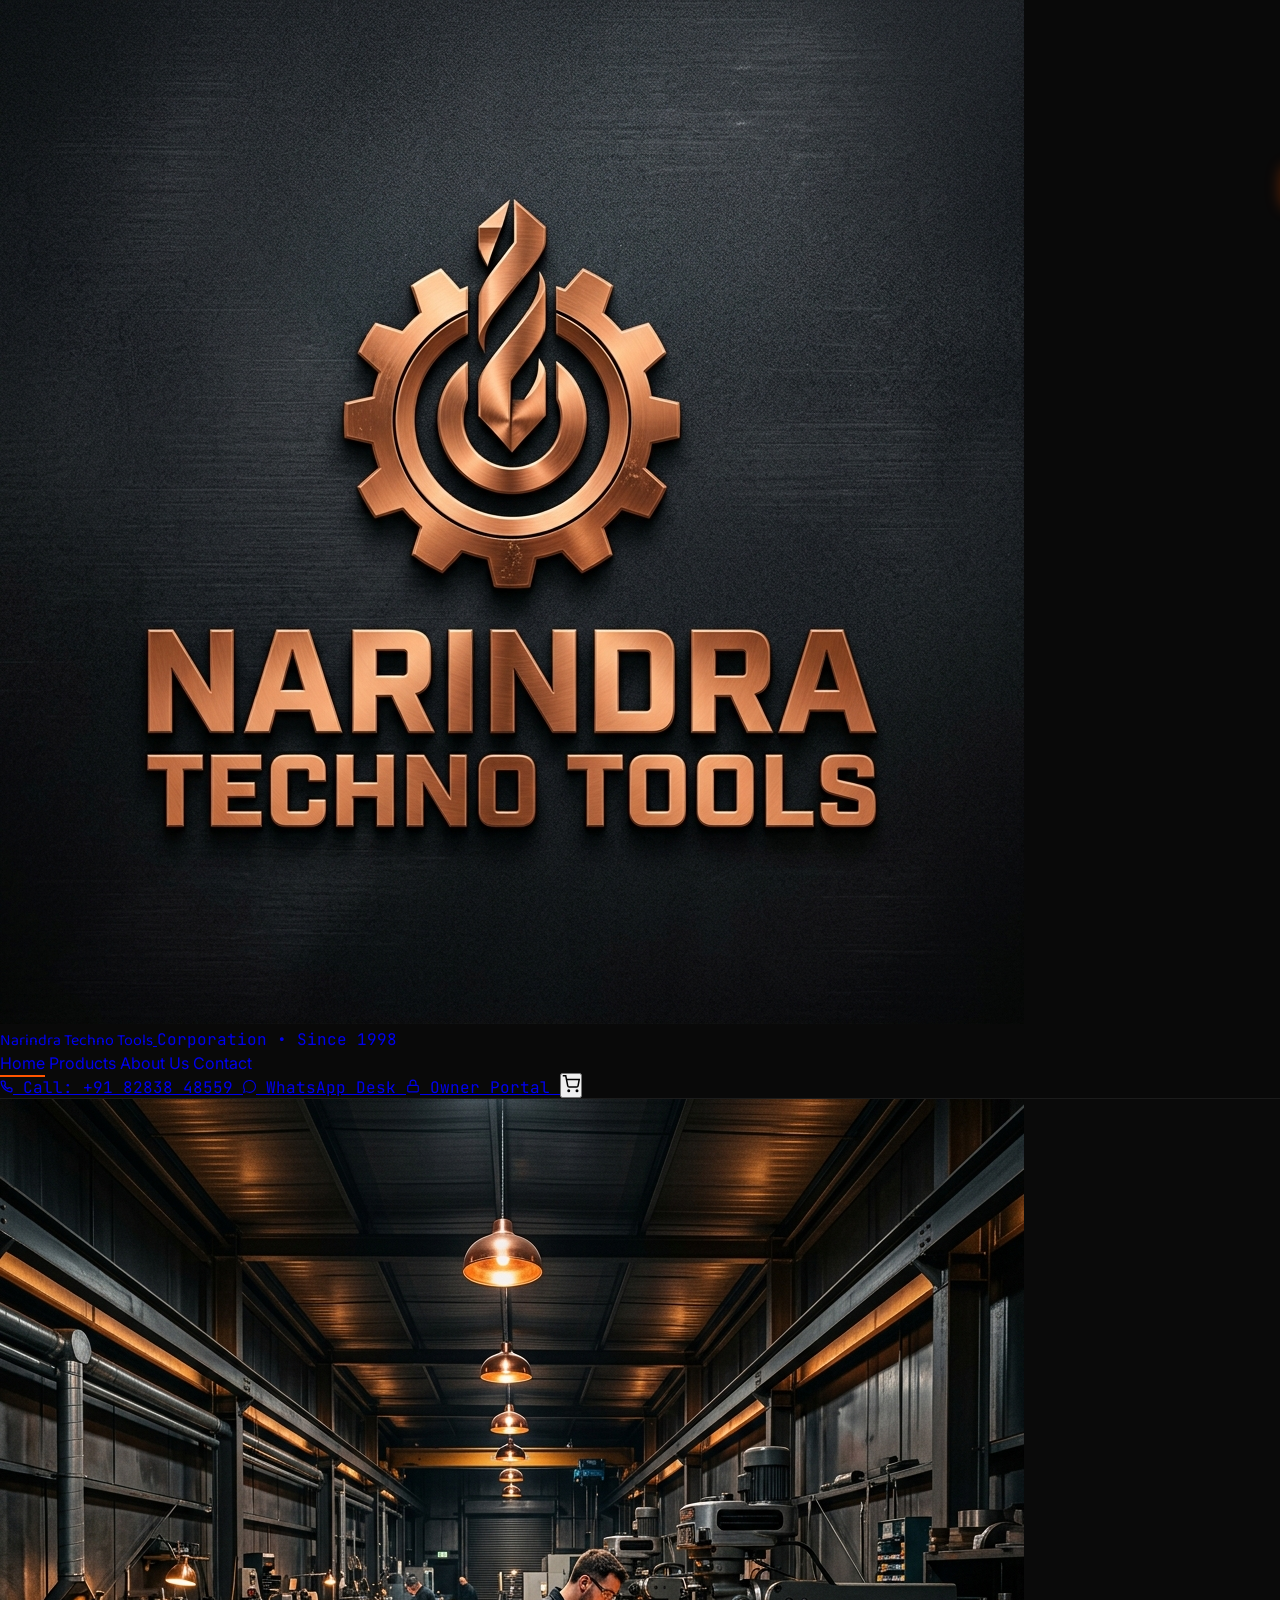
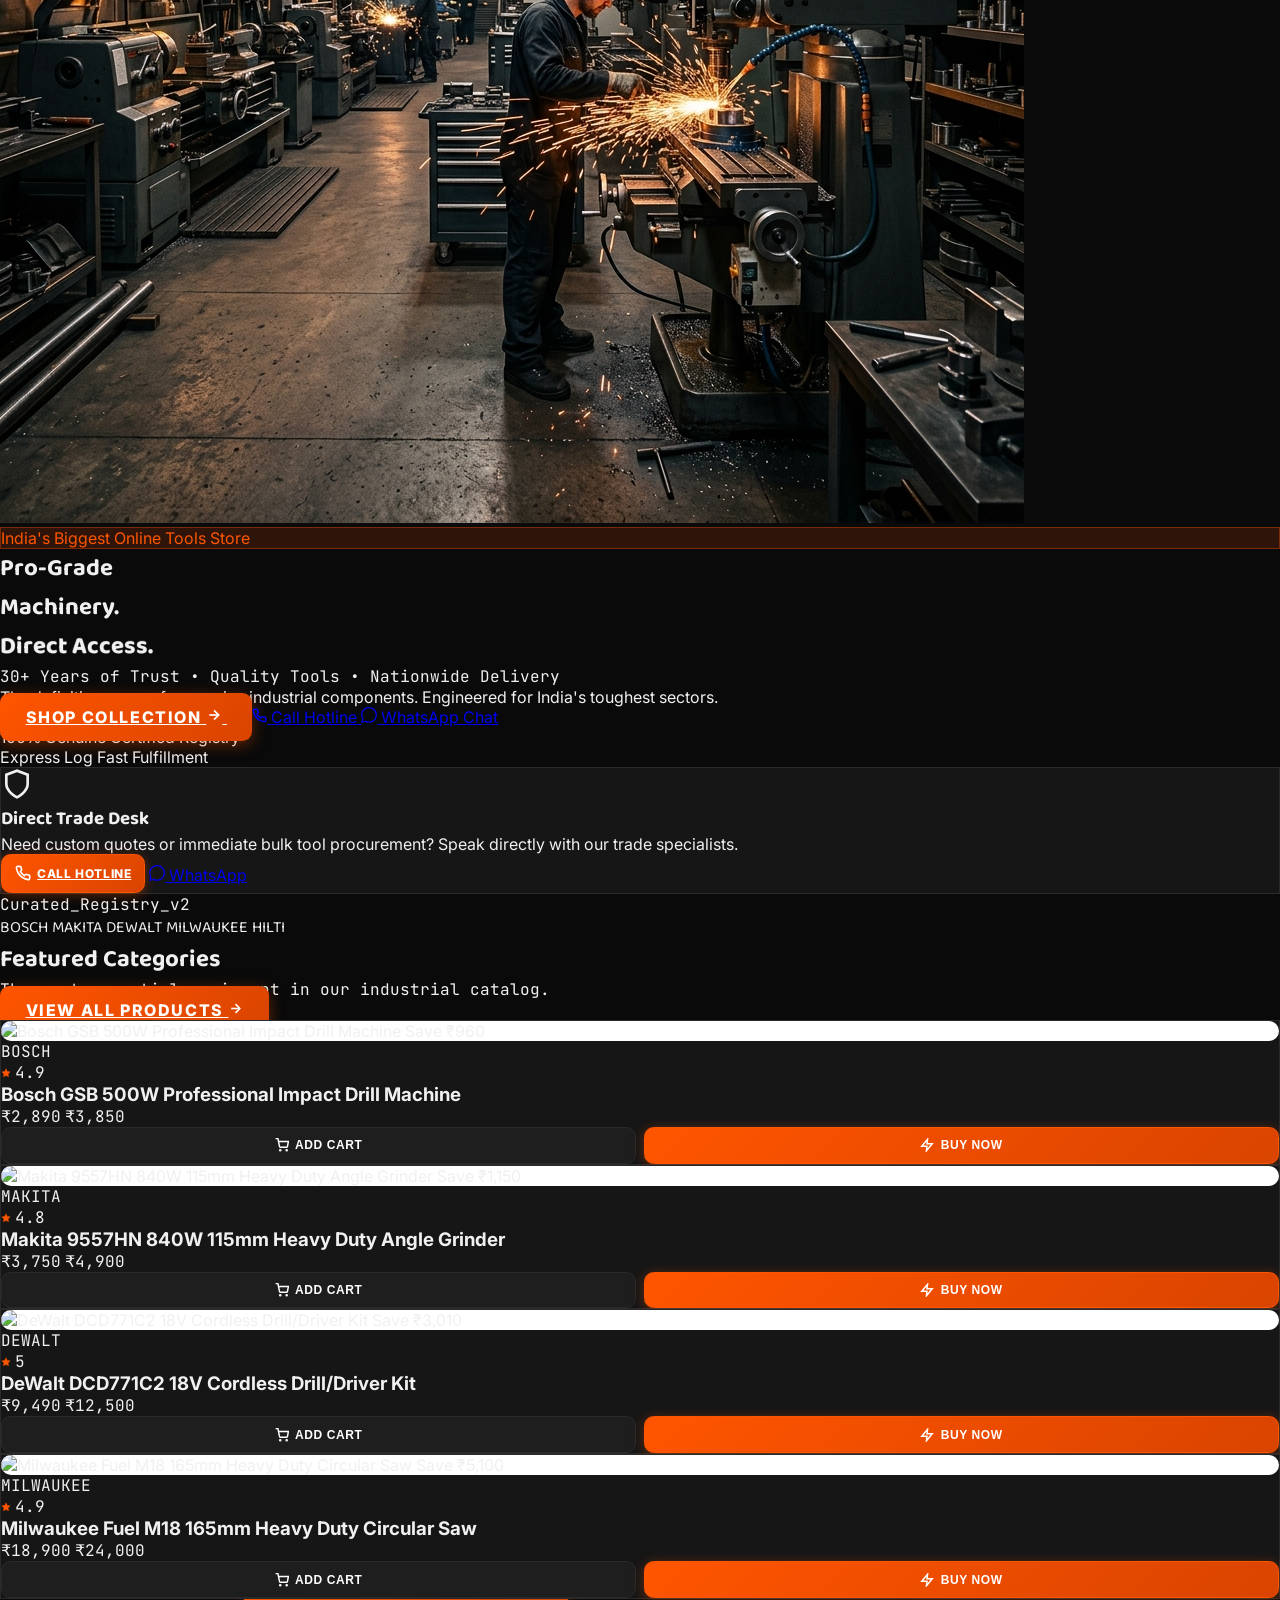
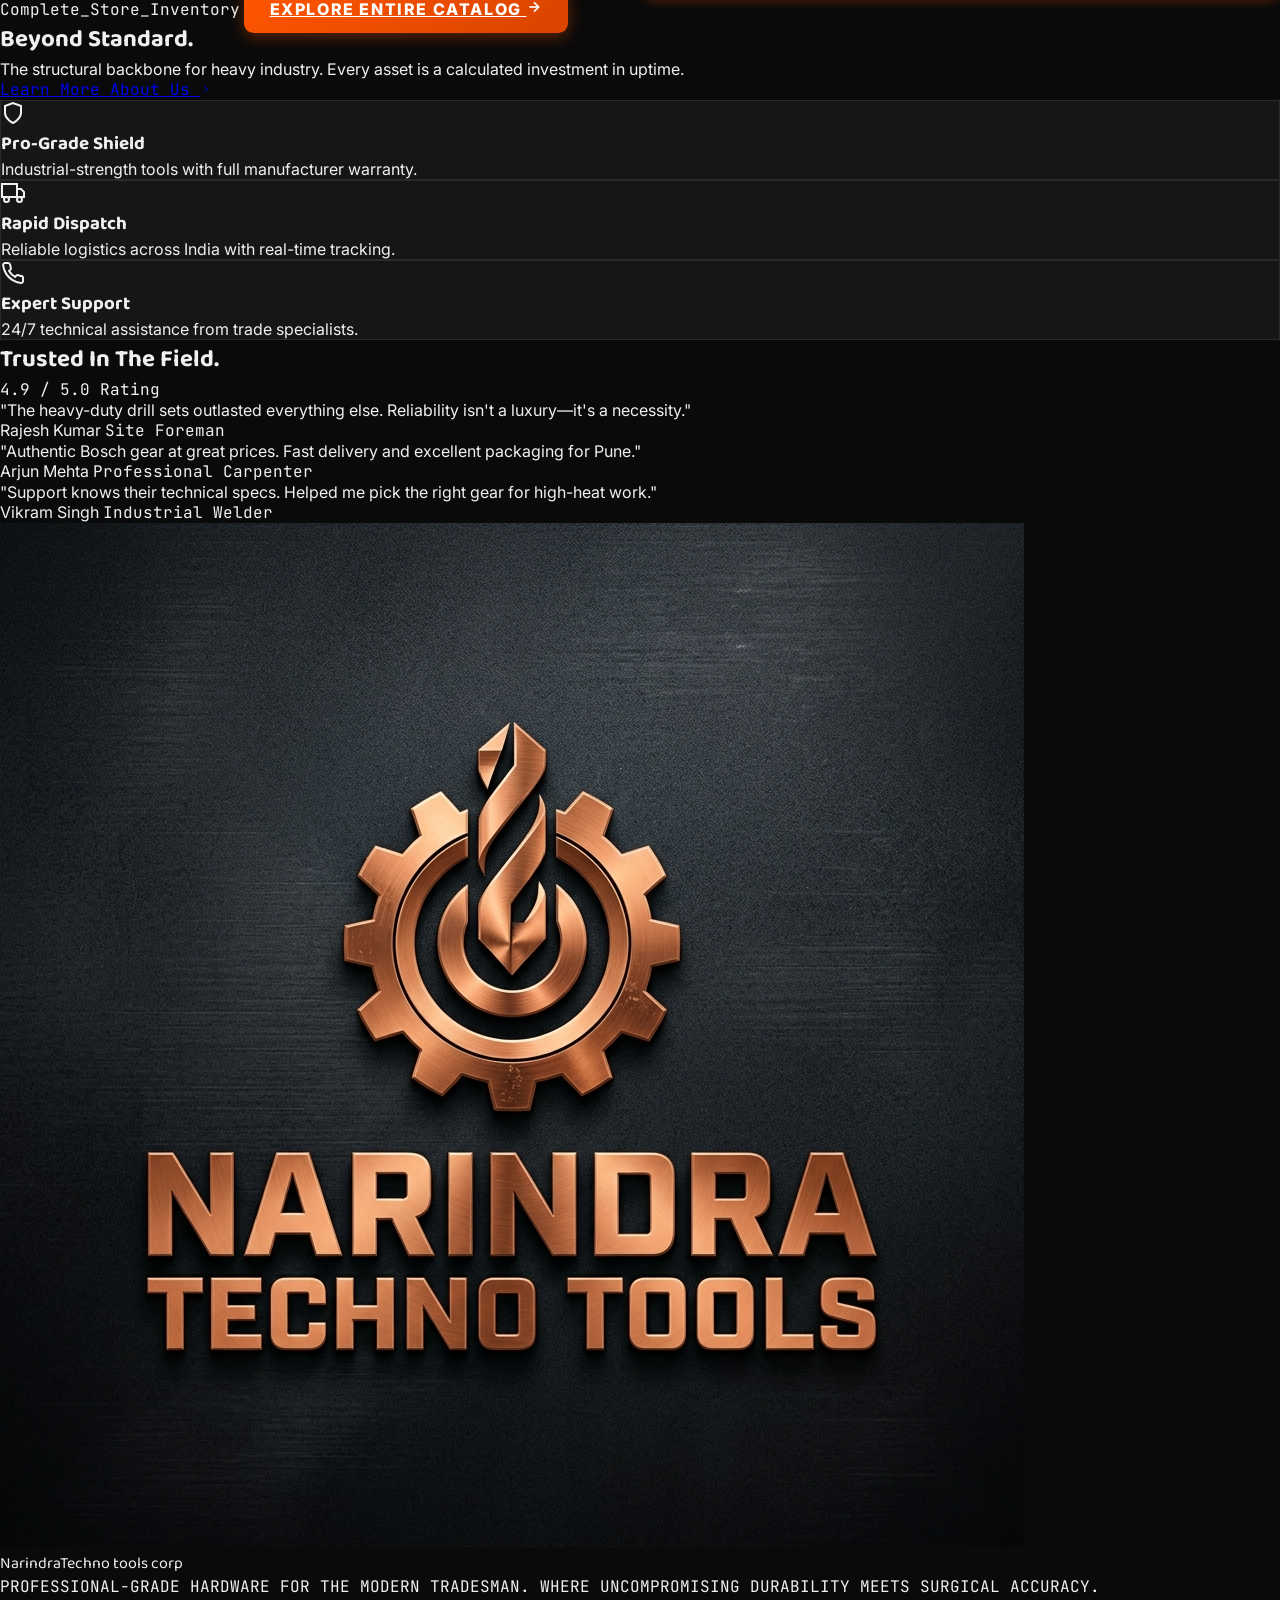
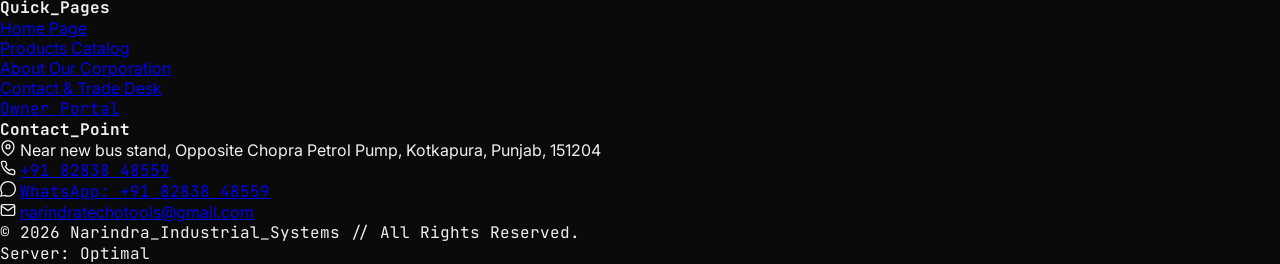
==== index.html @ d0db4de9 "Fix logo/brand text wrapping and cart clearance in navbar (2-line lockup, responsive breakpoints)" ====
<!DOCTYPE html>
<html lang="en" class="h-full antialiased">
<head>
  <meta charset="utf-8" />
  <meta name="viewport" content="width=device-width, initial-scale=1.0" />
  <title>Narindra Techno Tools - Professional Grade Tools & Heavy Machinery</title>
  <meta name="description" content="Narindra Techno Tools offers products designed to meet the needs of professionals and DIY enthusiasts alike. Built to last, providing reliability and performance for all your industrial projects." />
  <meta name="keywords" content="narindra techno tools, industrial tools india, hardware store kotkapura, power tools online, bosch tools india, makita angle grinder, dewalt drill machine, esab welding machine, mitutoyo vernier caliper" />
  <meta name="theme-color" content="#0a0a0a" />

  <!-- Open Graph / Social Tags -->
  <meta property="og:title" content="Narindra Techno Tools Corporation - Since 1998" />
  <meta property="og:description" content="Professional-grade hardware for the modern tradesman. Heavy machinery, power tools, and welding equipment." />
  <meta property="og:type" content="website" />
  <meta property="og:image" content="logo.png" />

  <!-- Google Fonts: Baloo 2 & Inter -->
  <link rel="preconnect" href="https://fonts.googleapis.com">
  <link rel="preconnect" href="https://fonts.gstatic.com" crossorigin>
  <link href="https://fonts.googleapis.com/css2?family=Baloo+2:wght@400;500;600;700;800&family=Inter:wght@300;400;500;600;700;800;900&display=swap" rel="stylesheet">

  <!-- Tailwind CSS CDN & Custom Black-White-Orange Theme Stylesheet -->
  <script src="https://cdn.tailwindcss.com"></script>
  <link rel="stylesheet" href="style.css" />
</head>
<body class="bg-[#0a0a0a] text-zinc-100 flex flex-col min-h-screen font-sans selection:bg-[#ff5500] selection:text-white">

  <!-- ================= OPENING SPLASH LOADING SCREEN ================= -->
  <div id="opening-splash" class="splash-screen">
    <div class="splash-logo-container">
      <div class="splash-pulse-ring"></div>
      <img src="logo.png" alt="Narindra Logo" class="w-12 h-12 object-contain" />
    </div>
    <h2 class="splash-title">Narindra</h2>
    <span class="splash-subtitle">Techno Tools Corp</span>
    <div class="splash-loader-bar">
      <div class="splash-loader-progress"></div>
    </div>
  </div>

  <!-- ================= HEADER NAVBAR ================= -->
  <header class="fixed top-0 w-full z-50 glass-header py-4 animate-slide-down">
    <div class="max-w-7xl mx-auto px-4 sm:px-6 lg:px-4 xl:px-8">
      <div class="flex items-center justify-between h-14">
        
        <!-- Logo Lockup -->
        <a href="/" class="flex items-center gap-2 sm:gap-2.5 xl:gap-3 group select-none flex-shrink-0">
          <div class="logo-box relative h-9 w-9 sm:h-10 sm:w-10 xl:h-11 xl:w-11 flex-shrink-0 bg-white/5 rounded-xl p-1 border border-white/10 group-hover:border-[#ff5500] transition-colors">
            <img src="logo.png" alt="Narindra Techno Tools Logo" class="w-full h-full object-contain" />
          </div>
          <div class="flex flex-col flex-shrink-0">
            <span class="logo-text-full text-xs sm:text-sm 2xl:text-base font-black tracking-tight text-white uppercase leading-tight font-display whitespace-nowrap">Narindra Techno Tools</span>
            <span class="logo-text-compact font-black tracking-tight text-white uppercase font-display whitespace-nowrap">Narindra Techno</span>
            <span class="logo-text-full text-[9px] font-mono-custom text-[#ff5500] uppercase tracking-[0.2em] font-bold mt-0.5 whitespace-nowrap">Corporation • Since 1998</span>
            <span class="logo-sub-compact font-mono-custom text-[#ff5500] uppercase font-bold mt-0.5 whitespace-nowrap">Tools Corp • 1998</span>
          </div>
        </a>

        <!-- Desktop Navigation Links (Real Routes) -->
        <nav class="hidden md:flex items-center gap-x-5 xl:gap-x-8">
          <a href="/" class="nav-link active text-xs font-black uppercase tracking-widest text-[#ff5500] hover:text-white transition-colors whitespace-nowrap">Home</a>
          <a href="/products" class="nav-link text-xs font-black uppercase tracking-widest text-zinc-400 hover:text-white transition-colors whitespace-nowrap">Products</a>
          <a href="/about" class="nav-link text-xs font-black uppercase tracking-widest text-zinc-400 hover:text-white transition-colors whitespace-nowrap">About Us</a>
          <a href="/contact" class="nav-link text-xs font-black uppercase tracking-widest text-zinc-400 hover:text-white transition-colors whitespace-nowrap">Contact</a>
        </nav>

        <!-- Right Utilities & Call Hotline -->
        <div class="flex items-center gap-2 sm:gap-2.5">
          
          <!-- Direct Sales Phone Desk -->
          <a href="tel:+918283848559" title="Call Sales Desk" class="hidden lg:flex items-center gap-1.5 bg-[#ff5500]/10 border border-[#ff5500]/30 text-[#ff5500] px-2.5 py-1 rounded-full text-[11px] font-bold font-mono-custom hover:bg-[#ff5500]/20 transition-colors shadow-sm animate-wiggle opacity-80 hover:opacity-100 whitespace-nowrap h-8">
            <svg width="13" height="13" viewBox="0 0 24 24" fill="none" stroke="currentColor" stroke-width="2.5"><path d="M22 16.92v3a2 2 0 0 1-2.18 2 19.79 19.79 0 0 1-8.63-3.07 19.5 19.5 0 0 1-6-6 19.79 19.79 0 0 1-3.07-8.67A2 2 0 0 1 4.11 2h3a2 2 0 0 1 2 1.72 12.84 12.84 0 0 0 .7 2.81 2 2 0 0 1-.45 2.11L8.09 9.91a16 16 0 0 0 6 6l1.27-1.27a2 2 0 0 1 2.11-.45 12.84 12.84 0 0 0 2.81.7A2 2 0 0 1 22 16.92z"/></svg>
            <span class="whitespace-nowrap">Call: +91 82838 48559</span>
          </a>

          <!-- WhatsApp Quick Desk -->
          <a href="https://wa.me/918283848559?text=Hi%20Narindra%20Techno%20Tools%2C%20I%20have%20an%20inquiry%20regarding%20industrial%20products." target="_blank" title="Chat on WhatsApp" class="hidden lg:flex items-center gap-1.5 bg-emerald-950/70 border border-emerald-500/40 text-emerald-400 px-2.5 py-1 rounded-full text-[11px] font-bold font-mono-custom hover:bg-emerald-900/80 transition-colors shadow-sm opacity-80 hover:opacity-100 whitespace-nowrap h-8">
            <svg width="13" height="13" viewBox="0 0 24 24" fill="currentColor"><path d="M.057 24l1.687-6.163c-1.041-1.804-1.588-3.849-1.587-5.946.003-6.556 5.338-11.891 11.893-11.891 3.181.001 6.167 1.24 8.413 3.488 2.245 2.248 3.481 5.236 3.48 8.414-.003 6.557-5.338 11.892-11.893 11.892-1.99-.001-3.951-.5-5.688-1.448l-6.305 1.654zm6.597-3.807c1.676.995 3.276 1.591 5.392 1.592 5.448 0 9.886-4.434 9.889-9.885.002-5.462-4.415-9.89-9.881-9.892-5.452 0-9.887 4.434-9.889 9.884-.001 2.225.651 3.891 1.746 5.634l-1.162 4.24 4.316-1.131z"/></svg>
            <span class="whitespace-nowrap">WhatsApp Desk</span>
          </a>

          <!-- Owner Admin Portal Direct Route Link -->
          <a href="/admin" title="Owner Admin Portal" class="h-8 px-2.5 py-1 bg-[#ff5500]/10 hover:bg-[#ff5500]/20 border border-[#ff5500]/30 rounded-xl text-[#ff5500] transition-all active:scale-95 flex items-center gap-1.5 text-[11px] font-bold font-mono-custom opacity-80 hover:opacity-100 whitespace-nowrap">
            <svg width="14" height="14" viewBox="0 0 24 24" fill="none" stroke="currentColor" stroke-width="2"><rect x="3" y="11" width="18" height="11" rx="2" ry="2"/><path d="M7 11V7a5 5 0 0 1 10 0v4"/></svg>
            <span class="hidden sm:inline">Owner Portal</span>
          </a>

          <!-- Cart / Bag Trigger Button -->
          <button id="btn-open-cart" class="relative h-8 w-8 flex items-center justify-center p-1.5 bg-white/5 hover:bg-white/10 border border-white/10 rounded-xl text-zinc-300 hover:text-white transition-all active:scale-95 animate-squish mr-1 sm:mr-0">
            <svg width="18" height="18" viewBox="0 0 24 24" fill="none" stroke="currentColor" stroke-width="2"><circle cx="9" cy="21" r="1"/><circle cx="20" cy="21" r="1"/><path d="M1 1h4l2.68 13.39a2 2 0 0 0 2 1.61h9.72a2 2 0 0 0 2-1.61L23 6H6"/></svg>
            <span id="cart-badge" class="absolute -top-1.5 -right-1.5 bg-[#ff5500] text-white text-[10px] font-black w-5 h-5 rounded-full flex items-center justify-center border-2 border-[#0a0a0a]" style="display:none;">0</span>
          </button>
        </div>

      </div>
    </div>
  </header>

  <!-- ================= HERO SECTION ================= -->
  <section class="relative min-h-screen flex items-center pt-28 pb-16 overflow-hidden bg-[#0a0a0a] border-b border-[#2a2a2a]">
    
    <!-- Background Image with Dark Vignette Overlay -->
    <div class="absolute inset-0 z-0">
      <div class="absolute inset-0 bg-gradient-to-r from-[#0a0a0a] via-[#0a0a0a]/90 to-[#0a0a0a]/60 z-10"></div>
      <img src="hero.png" alt="Industrial Backdrop" class="w-full h-full object-cover opacity-35 grayscale filter brightness-75" />
    </div>

    <div class="relative z-20 max-w-7xl mx-auto px-4 sm:px-6 lg:px-8 w-full grid grid-cols-1 lg:grid-cols-2 items-center gap-12 pt-8">
      
      <!-- Hero Left Text -->
      <div class="flex flex-col">
        <div class="inline-flex items-center gap-2 px-3.5 py-1.5 rounded-full badge-orange text-[10px] font-black uppercase tracking-[0.2em] mb-6 w-fit animate-bounce-in delay-200">
          <span class="w-2 h-2 rounded-full bg-[#ff5500] animate-ping"></span>
          India's Biggest Online Tools Store
        </div>

        <h1 class="text-4xl sm:text-6xl lg:text-7xl font-black tracking-tight text-white uppercase italic leading-[0.95] mb-4 font-display animate-slide-up delay-300">
          Pro-Grade <br />
          <span class="text-[#ff5500] italic">Machinery.</span> <br />
          <span class="white-stroke text-transparent">Direct Access.</span>
        </h1>

        <p class="text-xs font-bold text-[#ff5500] font-mono-custom uppercase tracking-widest mb-4">
          30+ Years of Trust • Quality Tools • Nationwide Delivery
        </p>

        <p class="text-xs sm:text-sm text-zinc-400 leading-relaxed max-w-lg font-medium uppercase tracking-wider mb-8 border-l-2 border-[#ff5500]/80 pl-4 animate-slide-up delay-400">
          The definitive source for genuine industrial components. Engineered for India's toughest sectors.
        </p>

        <!-- CTA Buttons (Dominant Primary: Shop Collection -> /products) -->
        <div class="flex flex-wrap gap-4 mb-10 animate-slide-up delay-500">
          <a href="/products" class="btn-orange text-xs font-black uppercase tracking-widest px-8 py-4 flex items-center gap-3 animate-squish shadow-xl">
            <span>Shop Collection</span>
            <svg width="16" height="16" viewBox="0 0 24 24" fill="none" stroke="currentColor" stroke-width="2.5"><path d="M5 12h14"/><path d="m12 5 7 7-7 7"/></svg>
          </a>

          <a href="tel:+918283848559" class="bg-[#161616]/80 hover:bg-[#1e1e1e] text-zinc-300 hover:text-white border border-[#2a2a2a] text-xs font-black uppercase tracking-widest px-6 py-4 flex items-center gap-2.5 rounded-xl transition-all shadow-md opacity-90">
            <svg width="15" height="15" viewBox="0 0 24 24" fill="none" stroke="currentColor" stroke-width="2.5"><path d="M22 16.92v3a2 2 0 0 1-2.18 2 19.79 19.79 0 0 1-8.63-3.07 19.5 19.5 0 0 1-6-6 19.79 19.79 0 0 1-3.07-8.67A2 2 0 0 1 4.11 2h3a2 2 0 0 1 2 1.72 12.84 12.84 0 0 0 .7 2.81 2 2 0 0 1-.45 2.11L8.09 9.91a16 16 0 0 0 6 6l1.27-1.27a2 2 0 0 1 2.11-.45 12.84 12.84 0 0 0 2.81.7A2 2 0 0 1 22 16.92z"/></svg>
            <span>Call Hotline</span>
          </a>

          <a href="https://wa.me/918283848559?text=Hi%20Narindra%20Techno%20Tools%2C%20I%20have%20an%20inquiry." target="_blank" class="bg-[#161616]/80 hover:bg-[#1e1e1e] text-emerald-400 border border-emerald-500/30 text-xs font-black uppercase tracking-widest px-6 py-4 flex items-center gap-2.5 rounded-xl transition-all shadow-md opacity-90">
            <svg width="16" height="16" viewBox="0 0 24 24" fill="currentColor"><path d="M.057 24l1.687-6.163c-1.041-1.804-1.588-3.849-1.587-5.946.003-6.556 5.338-11.891 11.893-11.891 3.181.001 6.167 1.24 8.413 3.488 2.245 2.248 3.481 5.236 3.48 8.414-.003 6.557-5.338 11.892-11.893 11.892-1.99-.001-3.951-.5-5.688-1.448l-6.305 1.654zm6.597-3.807c1.676.995 3.276 1.591 5.392 1.592 5.448 0 9.886-4.434 9.889-9.885.002-5.462-4.415-9.89-9.881-9.892-5.452 0-9.887 4.434-9.889 9.884-.001 2.225.651 3.891 1.746 5.634l-1.162 4.24 4.316-1.131z"/></svg>
            <span>WhatsApp Chat</span>
          </a>
        </div>

        <!-- Trust Badges -->
        <div class="grid grid-cols-2 gap-6 pt-6 border-t border-white/10 animate-fade-in delay-500 max-w-md">
          <div>
            <span class="text-white text-xs font-black uppercase tracking-wider block">100% Genuine</span>
            <span class="text-zinc-500 text-[10px] font-bold uppercase tracking-tight">Certified Registry</span>
          </div>
          <div>
            <span class="text-white text-xs font-black uppercase tracking-wider block">Express Log</span>
            <span class="text-zinc-500 text-[10px] font-bold uppercase tracking-tight">Fast Fulfillment</span>
          </div>
        </div>

      </div>

      <!-- Hero Right Decorative Badge -->
      <div class="hidden lg:flex flex-col items-center justify-center animate-scale-in delay-400">
        <div class="glass-card p-8 rounded-3xl border border-[#2a2a2a] max-w-md w-full text-center relative overflow-hidden shadow-2xl">
          <div class="w-16 h-16 rounded-2xl bg-[#ff5500]/15 text-[#ff5500] flex items-center justify-center mx-auto mb-4 border border-[#ff5500]/30">
            <svg width="32" height="32" viewBox="0 0 24 24" fill="none" stroke="currentColor" stroke-width="2"><path d="M12 22s8-4 8-10V5l-8-3-8 3v7c0 6 8 10 8 10z"/></svg>
          </div>
          <h3 class="text-xl font-black uppercase text-white tracking-tight mb-2 font-display">Direct Trade Desk</h3>
          <p class="text-xs text-zinc-400 mb-6 font-medium">Need custom quotes or immediate bulk tool procurement? Speak directly with our trade specialists.</p>
          <div class="grid grid-cols-1 sm:grid-cols-2 gap-3 w-full">
            <a href="tel:+918283848559" class="btn-call-now py-3 text-xs font-black uppercase tracking-widest flex items-center justify-center gap-2">
              <svg width="16" height="16" viewBox="0 0 24 24" fill="none" stroke="currentColor" stroke-width="2.5"><path d="M22 16.92v3a2 2 0 0 1-2.18 2 19.79 19.79 0 0 1-8.63-3.07 19.5 19.5 0 0 1-6-6 19.79 19.79 0 0 1-3.07-8.67A2 2 0 0 1 4.11 2h3a2 2 0 0 1 2 1.72 12.84 12.84 0 0 0 .7 2.81 2 2 0 0 1-.45 2.11L8.09 9.91a16 16 0 0 0 6 6l1.27-1.27a2 2 0 0 1 2.11-.45 12.84 12.84 0 0 0 2.81.7A2 2 0 0 1 22 16.92z"/></svg>
              <span>Call Hotline</span>
            </a>
            <a href="https://wa.me/918283848559?text=Hi%20Narindra%20Techno%20Tools%2C%20I%20have%20an%20inquiry." target="_blank" class="bg-[#161616] hover:bg-[#1e1e1e] text-emerald-400 border border-emerald-500/50 py-3 rounded-xl text-xs font-black uppercase tracking-widest flex items-center justify-center gap-2 transition-colors">
              <svg width="16" height="16" viewBox="0 0 24 24" fill="currentColor"><path d="M.057 24l1.687-6.163c-1.041-1.804-1.588-3.849-1.587-5.946.003-6.556 5.338-11.891 11.893-11.891 3.181.001 6.167 1.24 8.413 3.488 2.245 2.248 3.481 5.236 3.48 8.414-.003 6.557-5.338 11.892-11.893 11.892-1.99-.001-3.951-.5-5.688-1.448l-6.305 1.654zm6.597-3.807c1.676.995 3.276 1.591 5.392 1.592 5.448 0 9.886-4.434 9.889-9.885.002-5.462-4.415-9.89-9.881-9.892-5.452 0-9.887 4.434-9.889 9.884-.001 2.225.651 3.891 1.746 5.634l-1.162 4.24 4.316-1.131z"/></svg>
              <span>WhatsApp</span>
            </a>
          </div>
        </div>
      </div>

    </div>
  </section>

  <!-- ================= BRAND PARTNERS MARQUEE ================= -->
  <section class="py-8 bg-[#121212] border-b border-[#2a2a2a] overflow-hidden">
    <div class="max-w-7xl mx-auto px-4">
      <p class="text-center text-[10px] font-mono-custom font-bold uppercase tracking-[0.3em] text-[#ff5500] mb-6">Curated_Registry_v2</p>
      <div class="flex flex-wrap items-center justify-center gap-8 md:gap-14 opacity-85">
        <span class="text-2xl md:text-3xl font-black italic tracking-tighter text-zinc-300 hover:text-[#ff5500] transition-colors cursor-pointer uppercase font-display">BOSCH</span>
        <span class="text-2xl md:text-3xl font-black italic tracking-tighter text-zinc-300 hover:text-[#ff5500] transition-colors cursor-pointer uppercase font-display">MAKITA</span>
        <span class="text-2xl md:text-3xl font-black italic tracking-tighter text-zinc-300 hover:text-[#ff5500] transition-colors cursor-pointer uppercase font-display">DEWALT</span>
        <span class="text-2xl md:text-3xl font-black italic tracking-tighter text-zinc-300 hover:text-[#ff5500] transition-colors cursor-pointer uppercase font-display">MILWAUKEE</span>
        <span class="text-2xl md:text-3xl font-black italic tracking-tighter text-zinc-300 hover:text-[#ff5500] transition-colors cursor-pointer uppercase font-display">HILTI</span>
      </div>
    </div>
  </section>

  <!-- ================= FEATURED PRODUCTS PREVIEW (HOME) ================= -->
  <section class="py-16 bg-[#0a0a0a] text-zinc-100 border-b border-[#2a2a2a]">
    <div class="max-w-7xl mx-auto px-4 sm:px-6 lg:px-8">
      
      <div class="flex flex-col md:flex-row justify-between items-start md:items-end gap-6 mb-10 pb-8 border-b border-[#2a2a2a]">
        <div>
          <div class="h-1 w-12 bg-[#ff5500] mb-3"></div>
          <h2 class="text-3xl sm:text-5xl font-extrabold uppercase tracking-tight text-white italic font-display">
            Featured <span class="text-[#ff5500] italic">Categories</span>
          </h2>
          <p class="text-xs font-bold uppercase tracking-wider text-zinc-400 mt-1.5 font-mono-custom">The most essential equipment in our industrial catalog.</p>
        </div>

        <a href="/products" class="btn-orange text-xs font-black uppercase tracking-widest px-6 py-3 rounded-xl shadow-lg inline-flex items-center gap-2">
          <span>View All Products</span>
          <svg width="15" height="15" viewBox="0 0 24 24" fill="none" stroke="currentColor" stroke-width="2.5"><path d="M5 12h14"/><path d="m12 5 7 7-7 7"/></svg>
        </a>
      </div>

      <!-- Featured Product Cards Grid -->
      <div id="featured-products-grid" class="grid grid-cols-1 sm:grid-cols-2 lg:grid-cols-4 gap-6 mb-10">
        <!-- Rendered via app.js -->
      </div>

      <div class="pt-8 border-t border-[#2a2a2a] flex flex-col items-center justify-center text-center">
        <span class="text-[10px] font-mono-custom font-bold uppercase tracking-[0.3em] text-[#ff5500] mb-3 block">Complete_Store_Inventory</span>
        <a href="/products" class="btn-orange text-xs font-black uppercase tracking-widest px-8 py-3.5 rounded-xl shadow-lg active:scale-95 inline-flex items-center gap-2">
          <span>Explore Entire Catalog</span>
          <svg width="16" height="16" viewBox="0 0 24 24" fill="none" stroke="currentColor" stroke-width="2.5"><path d="M5 12h14"/><path d="m12 5 7 7-7 7"/></svg>
        </a>
      </div>

    </div>
  </section>

  <!-- ================= BEYOND STANDARD FEATURE SECTION ================= -->
  <section class="py-20 bg-[#0a0a0a] border-b border-[#2a2a2a]">
    <div class="max-w-7xl mx-auto px-4 sm:px-6 lg:px-8">
      
      <div class="flex flex-col md:flex-row justify-between items-start md:items-end mb-16 gap-6">
        <div>
          <div class="h-1 w-10 bg-[#ff5500] mb-4"></div>
          <h2 class="text-3xl sm:text-5xl font-black text-white uppercase tracking-tight italic font-display">
            Beyond <span class="text-[#ff5500] italic">Standard.</span>
          </h2>
        </div>
        <div class="flex flex-col gap-2">
          <p class="max-w-md text-zinc-400 text-xs font-medium uppercase tracking-wider border-l-2 border-[#ff5500]/80 pl-4">
            The structural backbone for heavy industry. Every asset is a calculated investment in uptime.
          </p>
          <a href="/about" class="text-xs font-bold uppercase text-[#ff5500] hover:text-white pl-4 transition-colors inline-flex items-center gap-1 font-mono-custom">
            <span>Learn More About Us</span>
            <svg width="12" height="12" viewBox="0 0 24 24" fill="none" stroke="currentColor" stroke-width="2"><polyline points="9 18 15 12 9 6"/></svg>
          </a>
        </div>
      </div>

      <div class="grid grid-cols-1 md:grid-cols-3 gap-8">
        
        <div class="glass-card p-8 rounded-2xl border border-[#2a2a2a] hover:border-[#ff5500] transition-colors">
          <div class="w-12 h-12 rounded-xl bg-[#ff5500]/20 text-[#ff5500] flex items-center justify-center mb-6">
            <svg width="24" height="24" viewBox="0 0 24 24" fill="none" stroke="currentColor" stroke-width="2"><path d="M12 22s8-4 8-10V5l-8-3-8 3v7c0 6 8 10 8 10z"/></svg>
          </div>
          <h3 class="text-lg font-black uppercase text-white tracking-tight mb-2 font-display">Pro-Grade Shield</h3>
          <p class="text-xs text-zinc-400 leading-relaxed font-medium">Industrial-strength tools with full manufacturer warranty.</p>
        </div>

        <div class="glass-card p-8 rounded-2xl border border-[#2a2a2a] hover:border-[#ff5500] transition-colors">
          <div class="w-12 h-12 rounded-xl bg-[#ff5500]/20 text-[#ff5500] flex items-center justify-center mb-6">
            <svg width="24" height="24" viewBox="0 0 24 24" fill="none" stroke="currentColor" stroke-width="2"><rect x="1" y="3" width="15" height="13"/><polygon points="16 8 20 8 23 11 23 16 16 16 16 8"/><circle cx="5.5" cy="18.5" r="2.5"/><circle cx="18.5" cy="18.5" r="2.5"/></svg>
          </div>
          <h3 class="text-lg font-black uppercase text-white tracking-tight mb-2 font-display">Rapid Dispatch</h3>
          <p class="text-xs text-zinc-400 leading-relaxed font-medium">Reliable logistics across India with real-time tracking.</p>
        </div>

        <div class="glass-card p-8 rounded-2xl border border-[#2a2a2a] hover:border-[#ff5500] transition-colors">
          <div class="w-12 h-12 rounded-xl bg-[#ff5500]/20 text-[#ff5500] flex items-center justify-center mb-6">
            <svg width="24" height="24" viewBox="0 0 24 24" fill="none" stroke="currentColor" stroke-width="2"><path d="M22 16.92v3a2 2 0 0 1-2.18 2 19.79 19.79 0 0 1-8.63-3.07 19.5 19.5 0 0 1-6-6 19.79 19.79 0 0 1-3.07-8.67A2 2 0 0 1 4.11 2h3a2 2 0 0 1 2 1.72 12.84 12.84 0 0 0 .7 2.81 2 2 0 0 1-.45 2.11L8.09 9.91a16 16 0 0 0 6 6l1.27-1.27a2 2 0 0 1 2.11-.45 12.84 12.84 0 0 0 2.81.7A2 2 0 0 1 22 16.92z"/></svg>
          </div>
          <h3 class="text-lg font-black uppercase text-white tracking-tight mb-2 font-display">Expert Support</h3>
          <p class="text-xs text-zinc-400 leading-relaxed font-medium">24/7 technical assistance from trade specialists.</p>
        </div>

      </div>

    </div>
  </section>

  <!-- ================= CUSTOMER TESTIMONIALS SECTION ================= -->
  <section class="py-20 bg-[#121212] border-b border-[#2a2a2a]">
    <div class="max-w-7xl mx-auto px-4 sm:px-6 lg:px-8">
      
      <div class="text-center mb-16">
        <h2 class="text-2xl sm:text-4xl font-black uppercase italic tracking-tight text-white mb-2 font-display">
          Trusted In <span class="text-[#ff5500]">The Field.</span>
        </h2>
        <p class="text-xs font-bold text-zinc-400 font-mono-custom tracking-wider">4.9 / 5.0 Rating</p>
      </div>

      <div class="grid grid-cols-1 md:grid-cols-3 gap-8">
        
        <div class="bg-[#161616] p-8 rounded-2xl border border-[#2a2a2a] flex flex-col justify-between">
          <p class="text-zinc-300 text-xs leading-relaxed font-medium mb-6 italic">
            "The heavy-duty drill sets outlasted everything else. Reliability isn't a luxury—it's a necessity."
          </p>
          <div class="pt-4 border-t border-[#2a2a2a]">
            <span class="text-xs font-black uppercase text-white block">Rajesh Kumar</span>
            <span class="text-[10px] font-bold text-zinc-400 uppercase font-mono-custom">Site Foreman</span>
          </div>
        </div>

        <div class="bg-[#161616] p-8 rounded-2xl border border-[#2a2a2a] flex flex-col justify-between">
          <p class="text-zinc-300 text-xs leading-relaxed font-medium mb-6 italic">
            "Authentic Bosch gear at great prices. Fast delivery and excellent packaging for Pune."
          </p>
          <div class="pt-4 border-t border-[#2a2a2a]">
            <span class="text-xs font-black uppercase text-white block">Arjun Mehta</span>
            <span class="text-[10px] font-bold text-zinc-400 uppercase font-mono-custom">Professional Carpenter</span>
          </div>
        </div>

        <div class="bg-[#161616] p-8 rounded-2xl border border-[#2a2a2a] flex flex-col justify-between">
          <p class="text-zinc-300 text-xs leading-relaxed font-medium mb-6 italic">
            "Support knows their technical specs. Helped me pick the right gear for high-heat work."
          </p>
          <div class="pt-4 border-t border-[#2a2a2a]">
            <span class="text-xs font-black uppercase text-white block">Vikram Singh</span>
            <span class="text-[10px] font-bold text-zinc-400 uppercase font-mono-custom">Industrial Welder</span>
          </div>
        </div>

      </div>

    </div>
  </section>

  <!-- ================= FOOTER ================= -->
  <footer class="bg-[#0a0a0a] border-t border-[#2a2a2a] pt-16 pb-12">
    <div class="max-w-7xl mx-auto px-4 sm:px-6 lg:px-8">
      
      <div class="grid grid-cols-1 md:grid-cols-3 gap-12 mb-16">
        
        <!-- Col 1: About & Tagline -->
        <div class="space-y-4">
          <div class="flex items-center gap-3">
            <img src="logo.png" alt="Logo" class="w-8 h-8 object-contain" />
            <div>
              <span class="text-base font-black text-white uppercase block leading-none font-display">NarindraTechno tools corp</span>
            </div>
          </div>
          <p class="text-[11px] text-zinc-400 leading-relaxed uppercase tracking-wider font-bold max-w-sm font-mono-custom">
            PROFESSIONAL-GRADE HARDWARE FOR THE MODERN TRADESMAN. WHERE UNCOMPROMISING DURABILITY MEETS SURGICAL ACCURACY.
          </p>
        </div>

        <!-- Col 2: Quick Navigation Links -->
        <div>
          <h4 class="text-xs font-mono-custom font-black uppercase tracking-[0.3em] mb-4 text-[#ff5500]">Quick_Pages</h4>
          <ul class="space-y-2.5 text-xs font-medium text-zinc-400">
            <li><a href="/" class="hover:text-white transition-colors">Home Page</a></li>
            <li><a href="/products" class="hover:text-white transition-colors">Products Catalog</a></li>
            <li><a href="/about" class="hover:text-white transition-colors">About Our Corporation</a></li>
            <li><a href="/contact" class="hover:text-white transition-colors">Contact & Trade Desk</a></li>
            <li><a href="/admin" class="text-zinc-500 hover:text-[#ff5500] transition-colors font-mono-custom">Owner Portal</a></li>
          </ul>
        </div>

        <!-- Col 3: Contact Point -->
        <div>
          <h4 class="text-xs font-mono-custom font-black uppercase tracking-[0.3em] mb-4 text-[#ff5500]">Contact_Point</h4>
          <div class="space-y-3 text-xs font-medium text-zinc-400">
            <div class="flex items-start gap-2.5">
              <svg class="text-[#ff5500] shrink-0 mt-0.5" width="16" height="16" viewBox="0 0 24 24" fill="none" stroke="currentColor" stroke-width="2"><path d="M21 10c0 7-9 13-9 13s-9-6-9-13a9 9 0 0 1 18 0z"/><circle cx="12" cy="10" r="3"/></svg>
              <span>Near new bus stand, Opposite Chopra Petrol Pump, Kotkapura, Punjab, 151204</span>
            </div>
            
            <div class="flex items-center gap-2.5">
              <svg class="text-[#ff5500] shrink-0" width="16" height="16" viewBox="0 0 24 24" fill="none" stroke="currentColor" stroke-width="2"><path d="M22 16.92v3a2 2 0 0 1-2.18 2 19.79 19.79 0 0 1-8.63-3.07 19.5 19.5 0 0 1-6-6 19.79 19.79 0 0 1-3.07-8.67A2 2 0 0 1 4.11 2h3a2 2 0 0 1 2 1.72 12.84 12.84 0 0 0 .7 2.81 2 2 0 0 1-.45 2.11L8.09 9.91a16 16 0 0 0 6 6l1.27-1.27a2 2 0 0 1 2.11-.45 12.84 12.84 0 0 0 2.81.7A2 2 0 0 1 22 16.92z"/></svg>
              <a href="tel:+918283848559" class="font-bold font-mono-custom text-white hover:text-[#ff5500] transition-colors">+91 82838 48559</a>
            </div>

            <div class="flex items-center gap-2.5">
              <svg class="text-emerald-400 shrink-0" width="16" height="16" viewBox="0 0 24 24" fill="currentColor"><path d="M.057 24l1.687-6.163c-1.041-1.804-1.588-3.849-1.587-5.946.003-6.556 5.338-11.891 11.893-11.891 3.181.001 6.167 1.24 8.413 3.488 2.245 2.248 3.481 5.236 3.48 8.414-.003 6.557-5.338 11.892-11.893 11.892-1.99-.001-3.951-.5-5.688-1.448l-6.305 1.654zm6.597-3.807c1.676.995 3.276 1.591 5.392 1.592 5.448 0 9.886-4.434 9.889-9.885.002-5.462-4.415-9.89-9.881-9.892-5.452 0-9.887 4.434-9.889 9.884-.001 2.225.651 3.891 1.746 5.634l-1.162 4.24 4.316-1.131z"/></svg>
              <a href="https://wa.me/918283848559?text=Hi%20Narindra%20Techno%20Tools%2C%20I%20have%20an%20inquiry." target="_blank" class="font-bold font-mono-custom text-emerald-400 hover:text-emerald-300 transition-colors">WhatsApp: +91 82838 48559</a>
            </div>

            <div class="flex items-center gap-2.5">
              <svg class="text-[#ff5500] shrink-0" width="16" height="16" viewBox="0 0 24 24" fill="none" stroke="currentColor" stroke-width="2"><path d="M4 4h16c1.1 0 2 .9 2 2v12c0 1.1-.9 2-2 2H4c-1.1 0-2-.9-2-2V6c0-1.1.9-2 2-2z"/><polyline points="22,6 12,13 2,6"/></svg>
              <a href="mailto:narindratechotools@gmail.com" class="hover:text-white transition-colors">narindratechotools@gmail.com</a>
            </div>
          </div>
        </div>

      </div>

      <!-- Copyright Bottom Bar -->
      <div class="pt-8 border-t border-[#2a2a2a] flex flex-col md:flex-row justify-between items-center gap-4 text-[10px] font-mono-custom text-zinc-500 uppercase tracking-widest">
        <p>© 2026 Narindra_Industrial_Systems // All Rights Reserved.</p>
        <div class="flex items-center gap-6">
          <span class="flex items-center gap-1.5"><span class="w-1.5 h-1.5 rounded-full bg-emerald-500"></span> Server: Optimal</span>
        </div>
      </div>

    </div>
  </footer>

  <!-- ================= SLIDE-OUT CART DRAWER ================= -->
  <div id="cart-backdrop" class="drawer-backdrop"></div>
  <div id="cart-drawer" class="drawer-panel shadow-2xl">
    
    <div class="p-6 border-b border-[#2a2a2a] flex items-center justify-between bg-[#0a0a0a] text-white">
      <div>
        <h3 class="text-lg font-black uppercase tracking-tight font-display">Shopping Bag</h3>
        <span class="text-[10px] font-mono-custom text-[#ff5500] uppercase font-bold">Narindra Hardware Dispatch</span>
      </div>
      <button id="btn-close-cart" class="p-2 text-zinc-400 hover:text-white rounded-lg transition-colors">
        <svg width="20" height="20" viewBox="0 0 24 24" fill="none" stroke="currentColor" stroke-width="2"><line x1="18" y1="6" x2="6" y2="18"/><line x1="6" y1="6" x2="18" y2="18"/></svg>
      </button>
    </div>

    <!-- Items List Container -->
    <div id="cart-items-list" class="flex-1 overflow-y-auto p-6 space-y-4">
      <!-- Dynamic cart items rendered via app.js -->
    </div>

    <!-- Summary & Checkout Footer -->
    <div class="p-6 border-t border-[#2a2a2a] bg-[#161616] space-y-3">
      <div class="flex justify-between text-xs text-zinc-400 font-medium">
        <span>Items Subtotal</span>
        <span id="cart-subtotal" class="font-bold font-mono-custom text-white">₹0</span>
      </div>
      <div class="flex justify-between text-xs text-zinc-400 font-medium">
        <span>GST (18%)</span>
        <span id="cart-gst" class="font-bold font-mono-custom text-white">₹0</span>
      </div>
      <div class="flex justify-between text-xs text-zinc-400 font-medium">
        <span>Shipping</span>
        <span class="font-bold text-[#ff5500] uppercase font-mono-custom">FREE Express</span>
      </div>
      <div class="pt-3 border-t border-[#2a2a2a] flex justify-between text-base font-black text-white">
        <span>Total Payable</span>
        <span id="cart-total" class="text-[#ff5500] font-mono-custom">₹0</span>
      </div>

      <button id="btn-checkout" class="w-full mt-4 btn-orange font-black text-xs uppercase tracking-widest py-4 rounded-xl flex items-center justify-center gap-2 shadow-lg active:scale-95">
        <span>Proceed to Checkout Inquiry</span>
      </button>
    </div>
  </div>

  <!-- ================= CALL NOW MODAL ================= -->
  <div id="call-modal-backdrop" class="modal-backdrop"></div>
  <div id="call-modal" class="modal-container">
    <div class="flex justify-between items-start mb-4">
      <div>
        <span class="text-[9px] font-black uppercase tracking-widest text-[#ff5500] font-mono-custom">Direct Sales Desk</span>
        <h3 class="text-lg font-black uppercase text-white leading-tight font-display">Call Narindra Techno Tools</h3>
      </div>
      <button id="btn-close-call-modal" class="p-1 text-zinc-400 hover:text-white transition-colors">
        <svg width="20" height="20" viewBox="0 0 24 24" fill="none" stroke="currentColor" stroke-width="2"><line x1="18" y1="6" x2="6" y2="18"/><line x1="6" y1="6" x2="18" y2="18"/></svg>
      </button>
    </div>

    <div class="flex items-center gap-3 p-3 bg-[#161616] rounded-xl border border-[#2a2a2a] mb-6">
      <img id="modal-product-img" src="" alt="Product" class="w-14 h-14 object-contain bg-white rounded-lg p-1" />
      <div>
        <h4 id="modal-product-name" class="text-xs font-bold text-white truncate max-w-[260px]">Product Name</h4>
        <span id="modal-product-price" class="text-xs font-black text-[#ff5500] font-mono-custom mt-0.5 block">₹0</span>
      </div>
    </div>

    <div class="space-y-3 mb-6">
      <a id="modal-btn-direct-call" href="tel:+918283848559" class="w-full btn-call-now py-3.5 rounded-xl font-black text-xs uppercase tracking-wider flex items-center justify-center gap-3">
        <svg width="18" height="18" viewBox="0 0 24 24" fill="none" stroke="currentColor" stroke-width="2.5"><path d="M22 16.92v3a2 2 0 0 1-2.18 2 19.79 19.79 0 0 1-8.63-3.07 19.5 19.5 0 0 1-6-6 19.79 19.79 0 0 1-3.07-8.67A2 2 0 0 1 4.11 2h3a2 2 0 0 1 2 1.72 12.84 12.84 0 0 0 .7 2.81 2 2 0 0 1-.45 2.11L8.09 9.91a16 16 0 0 0 6 6l1.27-1.27a2 2 0 0 1 2.11-.45 12.84 12.84 0 0 0 2.81.7A2 2 0 0 1 22 16.92z"/></svg>
        <span>Call Directly: +91 82838 48559</span>
      </a>

      <a id="modal-btn-whatsapp" href="#" target="_blank" class="w-full bg-[#161616] hover:bg-[#1e1e1e] border border-emerald-500/40 text-emerald-400 py-3.5 rounded-xl font-black text-xs uppercase tracking-wider flex items-center justify-center gap-3 transition-colors">
        <svg width="18" height="18" viewBox="0 0 24 24" fill="currentColor"><path d="M.057 24l1.687-6.163c-1.041-1.804-1.588-3.849-1.587-5.946.003-6.556 5.338-11.891 11.893-11.891 3.181.001 6.167 1.24 8.413 3.488 2.245 2.248 3.481 5.236 3.48 8.414-.003 6.557-5.338 11.892-11.893 11.892-1.99-.001-3.951-.5-5.688-1.448l-6.305 1.654zm6.597-3.807c1.676.995 3.276 1.591 5.392 1.592 5.448 0 9.886-4.434 9.889-9.885.002-5.462-4.415-9.89-9.881-9.892-5.452 0-9.887 4.434-9.889 9.884-.001 2.225.651 3.891 1.746 5.634l-1.162 4.24 4.316-1.131z"/></svg>
        <span>Inquire via WhatsApp</span>
      </a>
    </div>

    <div class="pt-4 border-t border-[#2a2a2a]">
      <p class="text-[10px] font-bold uppercase tracking-wider text-zinc-400 mb-3 font-mono-custom">Or Request Instant Callback</p>
      <form id="callback-form" class="space-y-3">
        <input type="text" id="callback-name" placeholder="Your Name / Business Name" required class="w-full bg-[#161616] border border-[#2a2a2a] rounded-lg px-3.5 py-2 text-xs text-white placeholder:text-zinc-500 focus:outline-none focus:border-[#ff5500]" />
        <input type="tel" id="callback-phone" placeholder="Your Mobile Number (+91)" required class="w-full bg-[#161616] border border-[#2a2a2a] rounded-lg px-3.5 py-2 text-xs text-white placeholder:text-zinc-500 focus:outline-none focus:border-[#ff5500] font-mono-custom" />
        <button type="submit" class="w-full btn-orange py-2.5 rounded-lg text-xs font-black uppercase tracking-wider">
          Request Callback
        </button>
      </form>
    </div>
  </div>

  <!-- ================= PRODUCT QUICK VIEW MODAL ================= -->
  <div id="view-modal-backdrop" class="modal-backdrop"></div>
  <div id="view-modal" class="modal-container max-w-xl">
    <div class="flex justify-between items-start mb-4">
      <div>
        <span id="view-product-brand" class="text-[10px] font-black uppercase tracking-widest text-[#ff5500] font-mono-custom">BRAND</span>
        <h3 id="view-product-name" class="text-base font-bold text-white leading-tight mt-0.5 font-display">Product Title</h3>
      </div>
      <button id="btn-close-view-modal" class="p-1 text-zinc-400 hover:text-white transition-colors">
        <svg width="20" height="20" viewBox="0 0 24 24" fill="none" stroke="currentColor" stroke-width="2"><line x1="18" y1="6" x2="6" y2="18"/><line x1="6" y1="6" x2="18" y2="18"/></svg>
      </button>
    </div>

    <div class="grid grid-cols-1 sm:grid-cols-2 gap-6 mb-6">
      <div class="aspect-square bg-white rounded-xl p-4 flex items-center justify-center border border-[#2a2a2a]">
        <img id="view-product-img" src="" alt="Product" class="max-h-full max-w-full object-contain" />
      </div>
      
      <div class="flex flex-col justify-between">
        <div>
          <div class="flex items-baseline gap-2 mb-2">
            <span id="view-product-price" class="text-xl font-black text-[#ff5500] font-mono-custom">₹0</span>
            <span id="view-product-mrp" class="text-xs font-medium text-zinc-500 line-through font-mono-custom">₹0</span>
          </div>
          <p id="view-product-desc" class="text-xs text-zinc-400 leading-relaxed font-medium mb-4">Product detailed description...</p>
        </div>

        <div id="view-product-specs" class="space-y-1 mb-4">
          <!-- Dynamic Specs -->
        </div>

        <div class="action-buttons-group mt-auto">
          <button id="view-btn-cart" class="btn-cart">
            <span>Add Cart</span>
          </button>
          <button id="view-btn-call" class="btn-buy-now">
            <span>Buy Now</span>
          </button>
        </div>
      </div>
    </div>
  </div>

  <!-- ================= ADD TO CART QUANTITY SELECTION MODAL ================= -->
  <div id="qty-modal-backdrop" class="modal-backdrop"></div>
  <div id="qty-modal" class="modal-container max-w-md">
    <div class="flex justify-between items-start mb-4">
      <div>
        <span class="text-[9px] font-black uppercase tracking-widest text-[#ff5500] font-mono-custom">Select Quantity</span>
        <h3 class="text-lg font-black uppercase text-white leading-tight font-display">Add To Cart</h3>
      </div>
      <button id="btn-close-qty-modal" class="p-1 text-zinc-400 hover:text-white transition-colors">
        <svg width="20" height="20" viewBox="0 0 24 24" fill="none" stroke="currentColor" stroke-width="2"><line x1="18" y1="6" x2="6" y2="18"/><line x1="6" y1="6" x2="18" y2="18"/></svg>
      </button>
    </div>

    <div class="flex items-center gap-3 p-3 bg-[#161616] rounded-xl border border-[#2a2a2a] mb-5">
      <img id="qty-modal-product-img" src="" alt="Product" class="w-16 h-16 object-contain bg-white rounded-lg p-1.5 border border-[#2a2a2a]" />
      <div class="min-w-0 flex-1">
        <span id="qty-modal-product-brand" class="text-[9px] font-black uppercase text-[#ff5500] font-mono-custom">BRAND</span>
        <h4 id="qty-modal-product-name" class="text-xs font-bold text-white truncate">Product Name</h4>
        <span id="qty-modal-product-unit-price" class="text-xs font-semibold text-zinc-400 font-mono-custom mt-0.5 block">₹0 / unit</span>
      </div>
    </div>

    <div class="space-y-4 mb-6">
      <div class="flex items-center justify-between bg-[#161616] p-3 rounded-xl border border-[#2a2a2a]">
        <span class="text-xs font-bold uppercase text-zinc-300 tracking-wider">Quantity</span>
        <div class="flex items-center gap-3">
          <button id="qty-btn-minus" class="w-9 h-9 rounded-lg bg-[#0a0a0a] border border-[#2a2a2a] text-white font-bold text-lg flex items-center justify-center hover:bg-[#2a2a2a] transition-colors">-</button>
          <input type="number" id="qty-modal-input" value="1" min="1" max="999" class="w-16 bg-[#0a0a0a] border border-[#ff5500] rounded-lg py-1.5 text-center text-white font-black text-sm font-mono-custom focus:outline-none" />
          <button id="qty-btn-plus" class="w-9 h-9 rounded-lg bg-[#0a0a0a] border border-[#2a2a2a] text-white font-bold text-lg flex items-center justify-center hover:bg-[#2a2a2a] transition-colors">+</button>
        </div>
      </div>

      <div class="flex items-center gap-2">
        <span class="text-[10px] font-bold text-zinc-500 uppercase tracking-wider font-mono-custom">Quick Bulk:</span>
        <button onclick="setQtyPreset(1)" class="px-2.5 py-1 rounded-md bg-[#161616] border border-[#2a2a2a] hover:border-[#ff5500] text-xs font-bold font-mono-custom text-zinc-300 transition-colors">1</button>
        <button onclick="setQtyPreset(5)" class="px-2.5 py-1 rounded-md bg-[#161616] border border-[#2a2a2a] hover:border-[#ff5500] text-xs font-bold font-mono-custom text-zinc-300 transition-colors">5</button>
        <button onclick="setQtyPreset(10)" class="px-2.5 py-1 rounded-md bg-[#161616] border border-[#2a2a2a] hover:border-[#ff5500] text-xs font-bold font-mono-custom text-zinc-300 transition-colors">10</button>
        <button onclick="setQtyPreset(25)" class="px-2.5 py-1 rounded-md bg-[#161616] border border-[#2a2a2a] hover:border-[#ff5500] text-xs font-bold font-mono-custom text-zinc-300 transition-colors">25</button>
      </div>

      <div class="pt-3 border-t border-[#2a2a2a] flex justify-between items-center">
        <span class="text-xs font-bold uppercase text-zinc-400">Total Items Subtotal</span>
        <span id="qty-modal-subtotal" class="text-lg font-black text-[#ff5500] font-mono-custom">₹0</span>
      </div>
    </div>

    <button id="qty-btn-confirm" class="w-full btn-orange py-3.5 rounded-xl font-black text-xs uppercase tracking-wider flex items-center justify-center gap-2 shadow-lg animate-squish">
      <svg width="18" height="18" viewBox="0 0 24 24" fill="none" stroke="currentColor" stroke-width="2.5"><circle cx="9" cy="21" r="1"/><circle cx="20" cy="21" r="1"/><path d="M1 1h4l2.68 13.39a2 2 0 0 0 2 1.61h9.72a2 2 0 0 0 2-1.61L23 6H6"/></svg>
      <span>Confirm & Add To Cart</span>
    </button>
  </div>

  <!-- ================= CHECKOUT & DELIVERY ADDRESS MODAL ================= -->
  <div id="checkout-backdrop" class="modal-backdrop"></div>
  <div id="checkout-modal" class="checkout-modal-container">
    
    <div class="flex justify-between items-start pb-4 mb-4 border-b border-[#2a2a2a]">
      <div>
        <span class="text-[9px] font-black uppercase tracking-widest text-[#ff5500] font-mono-custom">Express Shipping Dispatch</span>
        <h3 class="text-xl font-black uppercase text-white font-display mt-0.5">Checkout & Delivery Details</h3>
      </div>
      <button id="btn-close-checkout" class="p-1.5 text-zinc-400 hover:text-white rounded-lg transition-colors">
        <svg width="22" height="22" viewBox="0 0 24 24" fill="none" stroke="currentColor" stroke-width="2"><line x1="18" y1="6" x2="6" y2="18"/><line x1="6" y1="6" x2="18" y2="18"/></svg>
      </button>
    </div>

    <div class="mb-6 p-4 bg-[#161616] rounded-xl border border-[#2a2a2a]">
      <h4 class="text-xs font-black uppercase tracking-wider text-zinc-300 font-mono-custom mb-3 flex items-center gap-2">
        <svg width="16" height="16" viewBox="0 0 24 24" fill="none" stroke="currentColor" stroke-width="2"><circle cx="9" cy="21" r="1"/><circle cx="20" cy="21" r="1"/><path d="M1 1h4l2.68 13.39a2 2 0 0 0 2 1.61h9.72a2 2 0 0 0 2-1.61L23 6H6"/></svg>
        <span>Selected Items Summary</span>
      </h4>
      <div id="checkout-items-list" class="space-y-3 max-h-48 overflow-y-auto pr-1">
        <!-- Rendered via JS -->
      </div>
      <div class="pt-3 mt-3 border-t border-[#2a2a2a] flex justify-between items-center text-xs">
        <span class="font-bold text-zinc-400 uppercase font-mono-custom">Total Amount (Incl. GST & Shipping):</span>
        <span id="checkout-total-payable" class="text-lg font-black text-[#ff5500] font-mono-custom">₹0</span>
      </div>
    </div>

    <form id="checkout-form" class="space-y-4">
      <h4 class="text-xs font-black uppercase tracking-wider text-zinc-300 font-mono-custom flex items-center gap-2">
        <svg width="16" height="16" viewBox="0 0 24 24" fill="none" stroke="currentColor" stroke-width="2"><path d="M20 21v-2a4 4 0 0 0-4-4H8a4 4 0 0 0-4 4v2"/><circle cx="12" cy="7" r="4"/></svg>
        <span>Customer & Shipping Information</span>
      </h4>

      <div class="grid grid-cols-1 sm:grid-cols-2 gap-3">
        <div>
          <label class="block text-[10px] font-bold uppercase text-zinc-400 font-mono-custom mb-1">Full Name *</label>
          <input type="text" id="checkout-name" placeholder="e.g. Rajinder Singh" required class="w-full bg-[#161616] border border-[#2a2a2a] rounded-lg px-3.5 py-2.5 text-xs text-white placeholder:text-zinc-500 focus:outline-none focus:border-[#ff5500]" />
        </div>
        <div>
          <label class="block text-[10px] font-bold uppercase text-zinc-400 font-mono-custom mb-1">Mobile Number *</label>
          <input type="tel" id="checkout-phone" placeholder="e.g. 98765 43210" required class="w-full bg-[#161616] border border-[#2a2a2a] rounded-lg px-3.5 py-2.5 text-xs text-white placeholder:text-zinc-500 focus:outline-none focus:border-[#ff5500] font-mono-custom" />
        </div>
      </div>

      <div class="grid grid-cols-1 sm:grid-cols-2 gap-3">
        <div>
          <label class="block text-[10px] font-bold uppercase text-zinc-400 font-mono-custom mb-1">Alternate Phone / WhatsApp (Optional)</label>
          <input type="tel" id="checkout-alt-phone" placeholder="e.g. 98123 45678" class="w-full bg-[#161616] border border-[#2a2a2a] rounded-lg px-3.5 py-2.5 text-xs text-white placeholder:text-zinc-500 focus:outline-none focus:border-[#ff5500] font-mono-custom" />
        </div>
        <div>
          <label class="block text-[10px] font-bold uppercase text-zinc-400 font-mono-custom mb-1">Pincode / Zip Code *</label>
          <input type="text" id="checkout-pincode" placeholder="e.g. 151204" maxlength="6" required class="w-full bg-[#161616] border border-[#2a2a2a] rounded-lg px-3.5 py-2.5 text-xs text-white placeholder:text-zinc-500 focus:outline-none focus:border-[#ff5500] font-mono-custom" />
        </div>
      </div>

      <div>
        <label class="block text-[10px] font-bold uppercase text-zinc-400 font-mono-custom mb-1">Full Delivery Address (House/Shop No, Street, Area) *</label>
        <textarea id="checkout-address" rows="2" placeholder="e.g. Shop No. 14, Main Hardware Market, Near Bus Stand" required class="w-full bg-[#161616] border border-[#2a2a2a] rounded-lg px-3.5 py-2 text-xs text-white placeholder:text-zinc-500 focus:outline-none focus:border-[#ff5500]"></textarea>
      </div>

      <div class="grid grid-cols-1 sm:grid-cols-2 gap-3">
        <div>
          <label class="block text-[10px] font-bold uppercase text-zinc-400 font-mono-custom mb-1">City / Town *</label>
          <input type="text" id="checkout-city" placeholder="e.g. Kotkapura" required class="w-full bg-[#161616] border border-[#2a2a2a] rounded-lg px-3.5 py-2.5 text-xs text-white placeholder:text-zinc-500 focus:outline-none focus:border-[#ff5500]" />
        </div>
        <div>
          <label class="block text-[10px] font-bold uppercase text-zinc-400 font-mono-custom mb-1">State *</label>
          <select id="checkout-state" required class="w-full bg-[#161616] border border-[#2a2a2a] rounded-lg px-3.5 py-2.5 text-xs text-white focus:outline-none focus:border-[#ff5500]">
            <option value="Punjab" selected>Punjab</option>
            <option value="Haryana">Haryana</option>
            <option value="Delhi">Delhi NCR</option>
            <option value="Himachal Pradesh">Himachal Pradesh</option>
            <option value="Rajasthan">Rajasthan</option>
            <option value="Uttar Pradesh">Uttar Pradesh</option>
            <option value="Jammu & Kashmir">Jammu & Kashmir</option>
            <option value="Other">Other State</option>
          </select>
        </div>
      </div>

      <!-- Payment Method Selection (Cash on Delivery Only - Fix 3) -->
      <div>
        <label class="block text-[10px] font-bold uppercase text-zinc-400 font-mono-custom mb-2">Payment Method</label>
        <div class="p-3.5 bg-[#161616] border border-[#ff5500]/50 rounded-xl flex items-center justify-between">
          <div class="flex items-center gap-3">
            <div class="w-9 h-9 rounded-lg bg-[#ff5500]/15 text-[#ff5500] flex items-center justify-center border border-[#ff5500]/30 shrink-0">
              <svg width="20" height="20" viewBox="0 0 24 24" fill="none" stroke="currentColor" stroke-width="2"><rect x="2" y="5" width="20" height="14" rx="2"/><line x1="2" y1="10" x2="22" y2="10"/></svg>
            </div>
            <div>
              <div class="flex items-center gap-2">
                <span class="text-xs font-black uppercase text-white tracking-wide">Cash on Delivery (COD)</span>
                <span class="px-2 py-0.5 rounded bg-emerald-950/70 border border-emerald-500/40 text-emerald-400 text-[9px] font-bold font-mono-custom uppercase">Only Option Available</span>
              </div>
              <p class="text-[11px] text-zinc-400 mt-0.5 font-medium">Pay securely in cash or via UPI upon doorstep delivery.</p>
            </div>
          </div>
          <input type="hidden" name="payment-method" value="Cash on Delivery (COD)" />
        </div>
      </div>

      <button type="submit" class="w-full btn-orange py-4 rounded-xl font-black text-xs uppercase tracking-widest flex items-center justify-center gap-2 shadow-lg active:scale-95 mt-2">
        <svg width="18" height="18" viewBox="0 0 24 24" fill="none" stroke="currentColor" stroke-width="2.5"><path d="M22 11.08V12a10 10 0 1 1-5.93-9.14"/><polyline points="22 4 12 14.01 9 11.01"/></svg>
        <span>Confirm Order via Cash on Delivery</span>
      </button>
    </form>
  </div>

  <!-- ================= ORDER SUCCESS MODAL ================= -->
  <div id="order-success-backdrop" class="modal-backdrop"></div>
  <div id="order-success-modal" class="modal-container max-w-lg text-center">
    <div class="w-16 h-16 rounded-full bg-emerald-950/80 border-2 border-emerald-500 text-emerald-400 flex items-center justify-center mx-auto mb-4 animate-bounce-in">
      <svg width="32" height="32" viewBox="0 0 24 24" fill="none" stroke="currentColor" stroke-width="3"><polyline points="20 6 9 17 4 12"/></svg>
    </div>

    <span class="text-[10px] font-black uppercase tracking-widest text-emerald-400 font-mono-custom block mb-1">Order Confirmed</span>
    <h3 class="text-2xl font-black uppercase text-white font-display mb-1">Order Placed Successfully!</h3>
    <p class="text-xs text-zinc-400 mb-4">Your order has been logged into the Narindra Techno Tools dispatch queue.</p>

    <div class="bg-[#161616] p-4 rounded-xl border border-[#2a2a2a] text-left space-y-2 mb-6 text-xs">
      <div class="flex justify-between border-b border-[#2a2a2a] pb-2 font-mono-custom">
        <span class="text-zinc-400">Order ID:</span>
        <span id="success-order-id" class="font-black text-[#ff5500]">NTT-00000</span>
      </div>
      <div class="flex justify-between font-mono-custom">
        <span class="text-zinc-400">Customer:</span>
        <span id="success-customer-name" class="font-bold text-white">Name</span>
      </div>
      <div class="flex justify-between font-mono-custom">
        <span class="text-zinc-400">Phone:</span>
        <span id="success-customer-phone" class="font-bold text-white">Phone</span>
      </div>
      <div class="flex justify-between font-mono-custom">
        <span class="text-zinc-400">Payment:</span>
        <span class="font-bold text-emerald-400">Cash on Delivery (COD)</span>
      </div>
      <div class="flex justify-between font-mono-custom">
        <span class="text-zinc-400">Delivery Address:</span>
        <span id="success-customer-address" class="font-bold text-zinc-300 text-right max-w-[240px] truncate">Address</span>
      </div>
      <div class="flex justify-between border-t border-[#2a2a2a] pt-2 font-mono-custom">
        <span class="text-zinc-400">Total Amount:</span>
        <span id="success-total-amount" class="font-black text-emerald-400 text-sm">₹0</span>
      </div>
    </div>

    <div class="space-y-3">
      <a id="btn-success-whatsapp" href="#" target="_blank" class="w-full bg-[#161616] hover:bg-[#1e1e1e] text-emerald-400 border border-emerald-500/50 py-3.5 rounded-xl font-black text-xs uppercase tracking-wider flex items-center justify-center gap-3 transition-colors">
        <svg width="18" height="18" viewBox="0 0 24 24" fill="currentColor"><path d="M.057 24l1.687-6.163c-1.041-1.804-1.588-3.849-1.587-5.946.003-6.556 5.338-11.891 11.893-11.891 3.181.001 6.167 1.24 8.413 3.488 2.245 2.248 3.481 5.236 3.48 8.414-.003 6.557-5.338 11.892-11.893 11.892-1.99-.001-3.951-.5-5.688-1.448l-6.305 1.654zm6.597-3.807c1.676.995 3.276 1.591 5.392 1.592 5.448 0 9.886-4.434 9.889-9.885.002-5.462-4.415-9.89-9.881-9.892-5.452 0-9.887 4.434-9.889 9.884-.001 2.225.651 3.891 1.746 5.634l-1.162 4.24 4.316-1.131z"/></svg>
        <span>Send Order Details to WhatsApp</span>
      </a>

      <button id="btn-close-order-success" class="w-full bg-zinc-800 hover:bg-zinc-700 text-white py-3 rounded-xl font-bold text-xs uppercase tracking-wider transition-colors">
        Done & Continue Shopping
      </button>
    </div>
  </div>

  <!-- JavaScript App Logic -->
  <script src="app.js"></script>
</body>
</html>
---- style.css ----
/* Narindra Techno Tools - Design System & Black White Orange Theme (Ref: narindra-insta.vercel.app) */
@import url('https://fonts.googleapis.com/css2?family=Baloo+2:wght@400;500;600;700;800&family=Inter:wght@300;400;500;600;700;800;900&family=JetBrains+Mono:wght@400;500;700;800&display=swap');

:root {
  --color-zinc-950: #0a0a0a;
  --color-zinc-900: #121212;
  --color-zinc-850: #161616;
  --color-zinc-800: #1e1e1e;
  --color-zinc-700: #2a2a2a;
  --color-zinc-600: #52525b;
  --color-zinc-500: #777777;
  --color-zinc-400: #a1a1aa;
  --color-zinc-300: #d4d4d8;
  --color-zinc-200: #e4e4e7;
  --color-zinc-100: #f0f0f0;
  --color-zinc-50:  #ffffff;
  
  --narindra-orange: #ff5500;
  --narindra-orange-light: #ff7a30;
  --narindra-orange-dark: #d94400;
  --narindra-orange-glow: rgba(255, 85, 0, 0.35);

  --font-sans: 'Inter', -apple-system, BlinkMacSystemFont, "Segoe UI", Roboto, sans-serif;
  --font-display: 'Baloo 2', 'Inter', sans-serif;
  --font-mono: 'JetBrains Mono', monospace;
}

* {
  margin: 0;
  padding: 0;
  box-sizing: border-box;
}

html {
  scroll-behavior: smooth;
  font-family: var(--font-sans);
  background-color: var(--color-zinc-950);
  color: var(--color-zinc-100);
}

body {
  overflow-x: hidden;
  min-height: 100vh;
  background-color: var(--color-zinc-950);
}

/* Custom Scrollbars */
::-webkit-scrollbar {
  width: 8px;
  height: 8px;
}

::-webkit-scrollbar-track {
  background: var(--color-zinc-950);
}

::-webkit-scrollbar-thumb {
  background: var(--color-zinc-700);
  border-radius: 4px;
}

::-webkit-scrollbar-thumb:hover {
  background: var(--narindra-orange);
}

/* Typography & Display Utilities */
.font-display {
  font-family: var(--font-display);
}

.font-mono-custom {
  font-family: var(--font-mono);
}

.text-orange {
  color: var(--narindra-orange);
}

.bg-orange {
  background-color: var(--narindra-orange);
}

.border-orange {
  border-color: var(--narindra-orange);
}

.glass-header {
  background: rgba(10, 10, 10, 0.92);
  backdrop-filter: blur(16px);
  -webkit-backdrop-filter: blur(16px);
  border-bottom: 1px solid rgba(255, 255, 255, 0.08);
}

.glass-card {
  background: var(--color-zinc-850);
  backdrop-filter: blur(12px);
  border: 1px solid var(--color-zinc-700);
}

.orange-stroke {
  -webkit-text-stroke: 1px var(--narindra-orange);
}

.white-stroke {
  -webkit-text-stroke: 1px rgba(255, 255, 255, 0.25);
}

/* Glowing Effects */
.orange-glow {
  box-shadow: 0 0 25px var(--narindra-orange-glow);
}

/* Header Navbar */
header {
  transition: all 0.3s ease;
}

.nav-link {
  position: relative;
  text-decoration: none;
  white-space: nowrap;
}

.nav-link::after {
  content: '';
  position: absolute;
  bottom: -4px;
  left: 0;
  width: 0;
  height: 2px;
  background-color: var(--narindra-orange);
  transition: width 0.3s ease;
}

.nav-link:hover::after,
.nav-link.active::after {
  width: 100%;
}

/* Responsive Logo Lockup */
@media (min-width: 1024px) and (max-width: 1279.98px) {
  .logo-text-full {
    display: none !important;
  }
  .logo-text-compact {
    display: inline-block !important;
    font-size: 11px !important;
    line-height: 1.15 !important;
  }
  .logo-sub-compact {
    display: inline-block !important;
    font-size: 8.5px !important;
    letter-spacing: 0.05em !important;
  }
  .logo-box {
    width: 34px !important;
    height: 34px !important;
  }
}
@media (max-width: 1023.98px), (min-width: 1280px) {
  .logo-text-full {
    display: inline-block !important;
  }
  .logo-text-compact {
    display: none !important;
  }
  .logo-sub-compact {
    display: none !important;
  }
}

/* Product Cards */
.product-card {
  background-color: var(--color-zinc-850);
  border: 1px solid var(--color-zinc-700);
  transition: all 0.3s cubic-bezier(0.16, 1, 0.3, 1);
}

.product-card:hover {
  transform: translateY(-4px);
  border-color: var(--narindra-orange);
  box-shadow: 0 12px 30px rgba(255, 85, 0, 0.15);
}

.product-card-img-wrapper {
  overflow: hidden;
  position: relative;
  background-color: #ffffff;
  border-radius: 0.75rem;
}

.product-card-img-wrapper img {
  transition: transform 0.6s cubic-bezier(0.16, 1, 0.3, 1);
  mix-blend-mode: normal;
}

.product-card:hover .product-card-img-wrapper img {
  transform: scale(1.08);
}

/* SIDE-BY-SIDE BUTTON CONTAINER */
.action-buttons-group {
  display: grid;
  grid-template-columns: 1fr 1fr;
  gap: 0.5rem;
}

/* ADD TO CART BUTTON */
.btn-cart {
  display: inline-flex;
  align-items: center;
  justify-content: center;
  gap: 0.4rem;
  padding: 0.65rem 0.8rem;
  font-size: 0.75rem;
  font-weight: 800;
  text-transform: uppercase;
  letter-spacing: 0.05em;
  border-radius: 0.6rem;
  border: 1px solid var(--color-zinc-700);
  background-color: var(--color-zinc-800);
  color: #ffffff;
  cursor: pointer;
  transition: all 0.2s ease;
}

.btn-cart:hover {
  background-color: #ffffff;
  color: #000000;
  border-color: #ffffff;
}

.btn-cart:active {
  transform: scale(0.97);
}

/* BUY NOW & CALL NOW BUTTON - Orange Theme Glow */
.btn-call-now, .btn-buy-now {
  display: inline-flex;
  align-items: center;
  justify-content: center;
  gap: 0.4rem;
  padding: 0.65rem 0.8rem;
  font-size: 0.75rem;
  font-weight: 800;
  text-transform: uppercase;
  letter-spacing: 0.05em;
  border-radius: 0.6rem;
  border: 1px solid var(--narindra-orange);
  background: linear-gradient(135deg, var(--narindra-orange), var(--narindra-orange-dark));
  color: #ffffff;
  cursor: pointer;
  transition: all 0.2s ease;
  box-shadow: 0 2px 12px var(--narindra-orange-glow);
  animation: callPulse 2.5s infinite;
}

.btn-call-now:hover, .btn-buy-now:hover {
  background: linear-gradient(135deg, var(--narindra-orange-light), var(--narindra-orange));
  border-color: var(--narindra-orange-light);
  box-shadow: 0 4px 18px rgba(255, 85, 0, 0.5);
  transform: translateY(-1px);
}

.btn-call-now:active {
  transform: scale(0.97);
}

@keyframes callPulse {
  0% {
    box-shadow: 0 0 0 0 rgba(255, 85, 0, 0.4);
  }
  70% {
    box-shadow: 0 0 0 10px rgba(255, 85, 0, 0);
  }
  100% {
    box-shadow: 0 0 0 0 rgba(255, 85, 0, 0);
  }
}

/* Primary Orange Action Button */
.btn-orange {
  background: linear-gradient(135deg, var(--narindra-orange), var(--narindra-orange-dark));
  color: #ffffff;
  font-weight: 800;
  text-transform: uppercase;
  letter-spacing: 0.1em;
  border: none;
  padding: 0.85rem 1.6rem;
  border-radius: 0.6rem;
  cursor: pointer;
  transition: all 0.3s ease;
  box-shadow: 0 4px 15px var(--narindra-orange-glow);
}

.btn-orange:hover {
  background: linear-gradient(135deg, var(--narindra-orange-light), var(--narindra-orange));
  box-shadow: 0 6px 25px rgba(255, 85, 0, 0.5);
  transform: translateY(-1px);
}

/* Drawer & Modal Overlays */
.drawer-backdrop, .modal-backdrop {
  position: fixed;
  inset: 0;
  background: rgba(0, 0, 0, 0.85);
  backdrop-filter: blur(8px);
  z-index: 100;
  opacity: 0;
  pointer-events: none;
  transition: opacity 0.3s ease;
}

.drawer-backdrop.active, .modal-backdrop.active {
  opacity: 1;
  pointer-events: auto;
}

.drawer-panel {
  position: fixed;
  top: 0;
  right: 0;
  bottom: 0;
  width: 100%;
  max-width: 440px;
  background: var(--color-zinc-900);
  color: var(--color-zinc-100);
  border-left: 1px solid var(--color-zinc-700);
  z-index: 101;
  transform: translateX(100%);
  transition: transform 0.35s cubic-bezier(0.16, 1, 0.3, 1);
  display: flex;
  flex-direction: column;
}

.drawer-panel.active {
  transform: translateX(0);
}

/* Call Modal */
.modal-container {
  position: fixed;
  top: 50%;
  left: 50%;
  transform: translate(-50%, -45%) scale(0.95);
  width: 90%;
  max-width: 480px;
  background: var(--color-zinc-900);
  border: 1px solid var(--color-zinc-700);
  border-radius: 1.25rem;
  padding: 2rem;
  z-index: 102;
  opacity: 0;
  pointer-events: none;
  transition: all 0.3s cubic-bezier(0.16, 1, 0.3, 1);
  color: #ffffff;
  box-shadow: 0 25px 50px -12px rgba(0, 0, 0, 0.9);
}

.modal-backdrop.active + .modal-container,
.modal-container.active {
  opacity: 1;
  pointer-events: auto;
  transform: translate(-50%, -50%) scale(1);
}

/* Category Pill */
.category-pill {
  padding: 0.6rem 1.2rem;
  border-radius: 9999px;
  border: 1px solid var(--color-zinc-700);
  font-size: 0.75rem;
  font-weight: 700;
  text-transform: uppercase;
  letter-spacing: 0.05em;
  color: var(--color-zinc-400);
  cursor: pointer;
  transition: all 0.2s ease;
  background-color: var(--color-zinc-850);
  white-space: nowrap;
}

.category-pill:hover {
  border-color: var(--narindra-orange);
  color: #ffffff;
}

.category-pill.active {
  background-color: var(--narindra-orange);
  color: #ffffff;
  border-color: var(--narindra-orange);
  box-shadow: 0 2px 10px var(--narindra-orange-glow);
}

/* Badges */
.badge-orange {
  background-color: rgba(255, 85, 0, 0.15);
  color: var(--narindra-orange);
  border: 1px solid rgba(255, 85, 0, 0.35);
}

.badge-cyan {
  background-color: rgba(0, 207, 255, 0.15);
  color: #00cfff;
  border: 1px solid rgba(0, 207, 255, 0.3);
}

/* ================= SITE OPENING & ENTRANCE ANIMATIONS (Ref: narindra-insta.vercel.app) ================= */

/* Initial Site Opening Splash Screen */
.splash-screen {
  position: fixed;
  inset: 0;
  background-color: #0a0a0a;
  z-index: 9999;
  display: flex;
  flex-direction: column;
  align-items: center;
  justify-content: center;
  transition: opacity 0.6s cubic-bezier(0.16, 1, 0.3, 1), visibility 0.6s ease;
}

.splash-screen.fade-out {
  opacity: 0;
  visibility: hidden;
  pointer-events: none;
}

.splash-logo-container {
  position: relative;
  width: 90px;
  height: 90px;
  background: rgba(255, 85, 0, 0.1);
  border: 2px solid var(--narindra-orange);
  border-radius: 1.5rem;
  padding: 1rem;
  display: flex;
  align-items: center;
  justify-content: center;
  animation: bounce-in 0.8s cubic-bezier(0.34, 1.56, 0.64, 1) both;
  box-shadow: 0 0 35px var(--narindra-orange-glow);
}

.splash-pulse-ring {
  position: absolute;
  inset: -10px;
  border-radius: 2rem;
  border: 2px solid var(--narindra-orange);
  animation: pulse-ring 2s ease-in-out infinite;
}

.splash-title {
  margin-top: 1.5rem;
  font-family: var(--font-display);
  font-size: 1.6rem;
  font-weight: 900;
  color: #ffffff;
  text-transform: uppercase;
  letter-spacing: 0.1em;
  animation: slide-up 0.6s ease-out 0.2s both;
}

.splash-subtitle {
  font-size: 0.65rem;
  font-family: var(--font-mono);
  color: var(--narindra-orange);
  text-transform: uppercase;
  letter-spacing: 0.3em;
  font-weight: 800;
  margin-top: 0.25rem;
  animation: slide-up 0.6s ease-out 0.3s both;
}

.splash-loader-bar {
  width: 150px;
  height: 4px;
  background: #1e1e1e;
  border-radius: 9999px;
  margin-top: 1.75rem;
  overflow: hidden;
  position: relative;
}

.splash-loader-progress {
  position: absolute;
  top: 0;
  left: 0;
  bottom: 0;
  width: 0%;
  background: linear-gradient(90deg, var(--narindra-orange), var(--narindra-orange-light));
  animation: splash-progress 1.1s cubic-bezier(0.65, 0, 0.35, 1) forwards;
}

@keyframes splash-progress {
  0% { width: 0%; }
  100% { width: 100%; }
}

/* Keyframes matching narindra-insta.vercel.app */
@keyframes bounce-in {
  0% { opacity: 0; transform: scale(0.2) rotate(-10deg); }
  60% { opacity: 1; transform: scale(1.12) rotate(3deg); }
  80% { transform: scale(0.95) rotate(-1deg); }
  100% { opacity: 1; transform: scale(1) rotate(0); }
}

@keyframes slide-up {
  0% { opacity: 0; transform: translateY(24px); }
  100% { opacity: 1; transform: translateY(0); }
}

@keyframes slide-down {
  0% { opacity: 0; transform: translateY(-24px); }
  100% { opacity: 1; transform: translateY(0); }
}

@keyframes fade-in {
  0% { opacity: 0; }
  100% { opacity: 1; }
}

@keyframes scale-in {
  0% { opacity: 0; transform: scale(0.92); }
  100% { opacity: 1; transform: scale(1); }
}

@keyframes wiggle {
  0%, 100% { transform: rotate(0) scale(1); }
  25% { transform: rotate(-8deg) scale(1.12); }
  50% { transform: rotate(8deg) scale(1.12); }
  75% { transform: rotate(-4deg) scale(1.06); }
}

@keyframes pulse-ring {
  0% { box-shadow: 0 0 0 0 rgba(255, 85, 0, 0.6); opacity: 1; }
  70% { box-shadow: 0 0 0 16px rgba(255, 85, 0, 0); opacity: 0; }
  100% { box-shadow: 0 0 0 0 rgba(255, 85, 0, 0); opacity: 0; }
}

@keyframes btn-squish {
  0% { transform: scale(1); }
  30% { transform: scale(0.92); }
  60% { transform: scale(1.06); }
  80% { transform: scale(0.98); }
  100% { transform: scale(1); }
}

/* Animation Utility Classes */
.animate-bounce-in {
  animation: bounce-in 0.75s cubic-bezier(0.34, 1.56, 0.64, 1) both;
}

.animate-slide-up {
  animation: slide-up 0.5s ease-out both;
}

.animate-slide-down {
  animation: slide-down 0.5s ease-out both;
}

.animate-fade-in {
  animation: fade-in 0.4s ease-out both;
}

.animate-scale-in {
  animation: scale-in 0.4s cubic-bezier(0.34, 1.56, 0.64, 1) both;
}

.animate-wiggle:hover {
  animation: wiggle 0.45s ease-in-out;
}

.animate-squish:active {
  animation: btn-squish 0.38s ease-out;
}

/* Staggered Delay Utilities */
.delay-100 { animation-delay: 100ms; }
.delay-200 { animation-delay: 200ms; }
.delay-300 { animation-delay: 300ms; }
.delay-400 { animation-delay: 400ms; }
.delay-500 { animation-delay: 500ms; }

/* ================= OWNER ADMIN PANEL & PRICE MANAGER ================= */
.admin-modal-container {
  position: fixed;
  top: 50%;
  left: 50%;
  transform: translate(-50%, -45%) scale(0.95);
  width: 92%;
  max-width: 900px;
  max-height: 90vh;
  background: #121212;
  border: 1px solid var(--color-zinc-700);
  border-radius: 1.25rem;
  padding: 1.75rem;
  z-index: 120;
  opacity: 0;
  pointer-events: none;
  transition: all 0.3s cubic-bezier(0.16, 1, 0.3, 1);
  color: #ffffff;
  box-shadow: 0 25px 60px -12px rgba(0, 0, 0, 0.95);
  display: flex;
  flex-direction: column;
}

.modal-backdrop.active + .admin-modal-container,
.admin-modal-container.active {
  opacity: 1;
  pointer-events: auto;
  transform: translate(-50%, -50%) scale(1);
}

.admin-price-input {
  background-color: #0a0a0a;
  border: 1px solid var(--color-zinc-700);
  color: #ffffff;
  font-family: var(--font-mono);
  font-weight: 800;
  padding: 0.5rem 0.75rem;
  border-radius: 0.5rem;
  width: 100px;
  font-size: 0.85rem;
  transition: all 0.2s ease;
}

.admin-price-input:focus {
  outline: none;
  border-color: var(--narindra-orange);
  box-shadow: 0 0 10px var(--narindra-orange-glow);
}

.admin-product-row {
  background: #18181b;
  border: 1px solid #27272a;
  border-radius: 0.75rem;
  padding: 0.85rem 1rem;
  transition: all 0.2s ease;
}

.admin-product-row:hover {
  border-color: var(--narindra-orange);
}

.admin-pin-modal {
  max-width: 380px;
}

.checkout-modal-container {
  position: fixed;
  top: 50%;
  left: 50%;
  transform: translate(-50%, -45%) scale(0.95);
  width: 92%;
  max-width: 680px;
  max-height: 90vh;
  overflow-y: auto;
  background: var(--color-zinc-900);
  border: 1px solid var(--color-zinc-700);
  border-radius: 1.25rem;
  padding: 1.75rem;
  z-index: 102;
  opacity: 0;
  pointer-events: none;
  transition: all 0.3s cubic-bezier(0.16, 1, 0.3, 1);
  color: #ffffff;
  box-shadow: 0 25px 50px -12px rgba(0, 0, 0, 0.9);
}

.modal-backdrop.active + .checkout-modal-container,
.checkout-modal-container.active {
  opacity: 1;
  pointer-events: auto;
  transform: translate(-50%, -50%) scale(1);
}
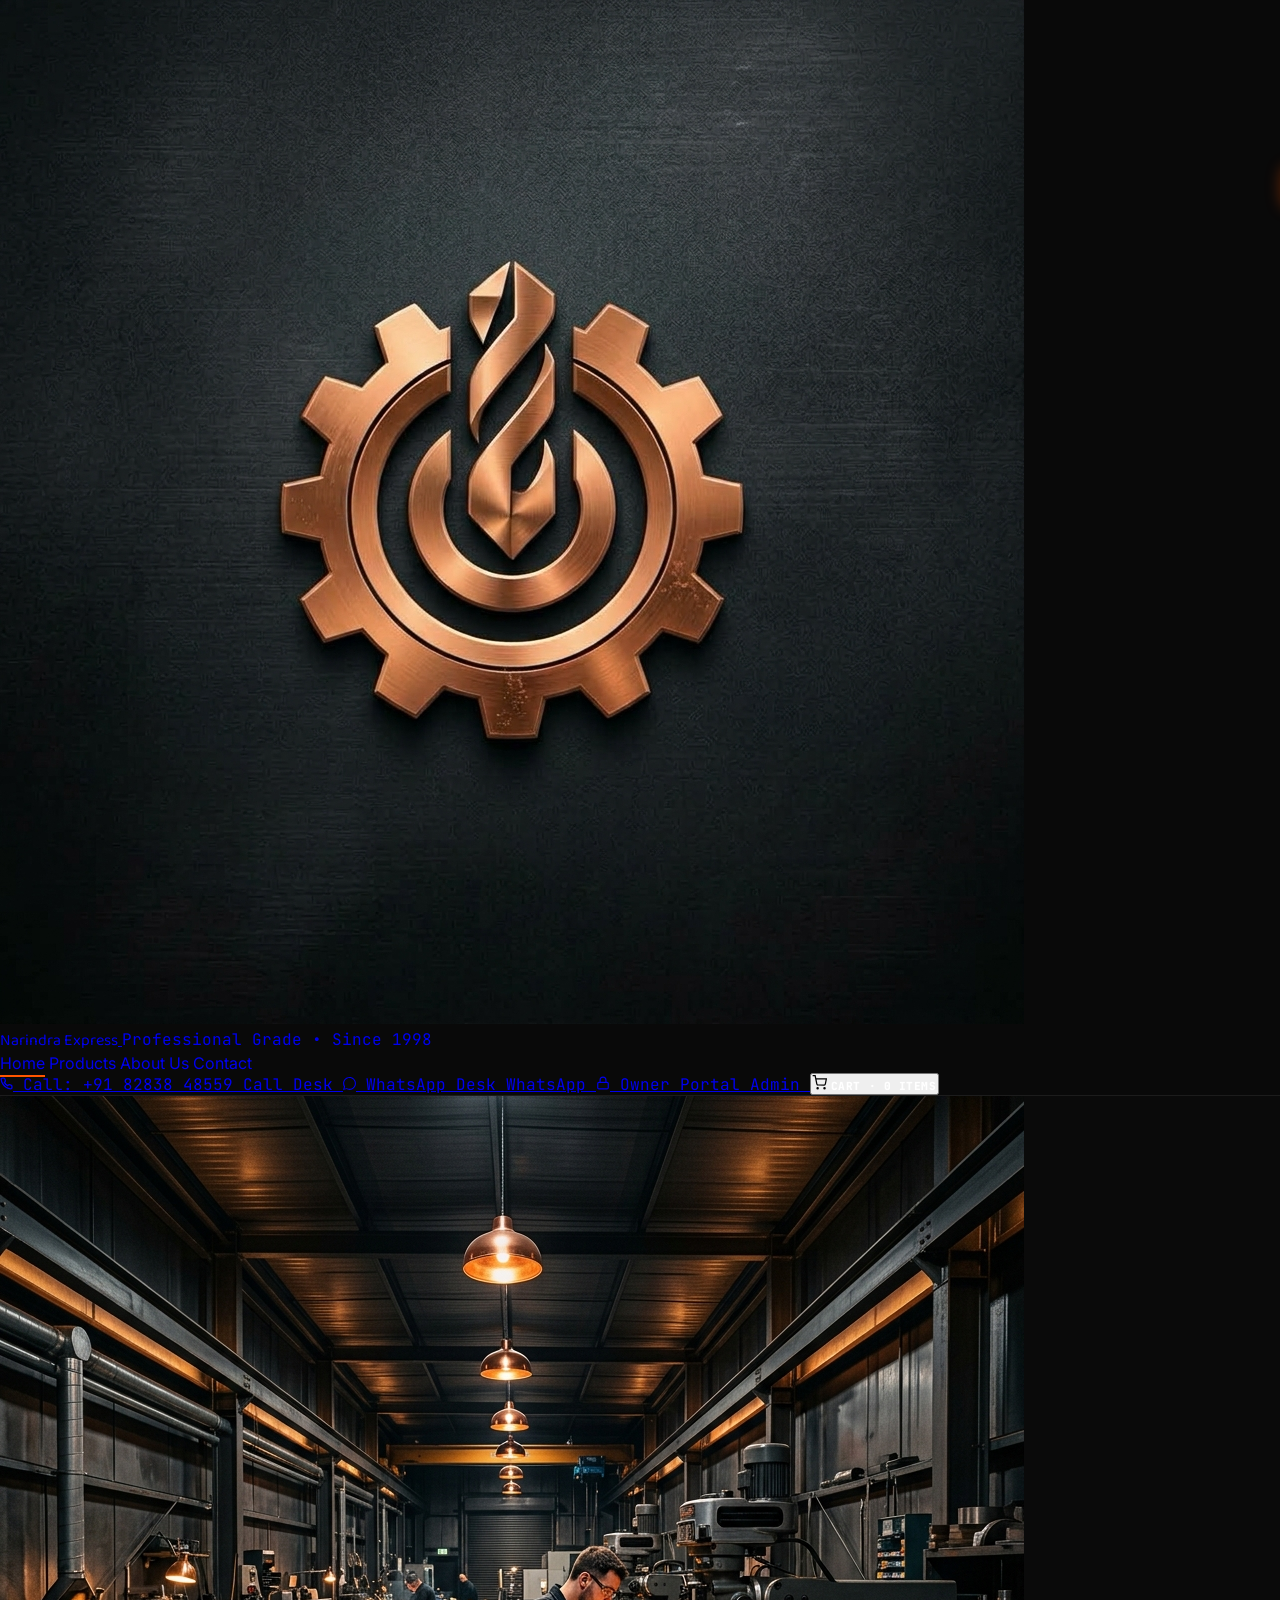
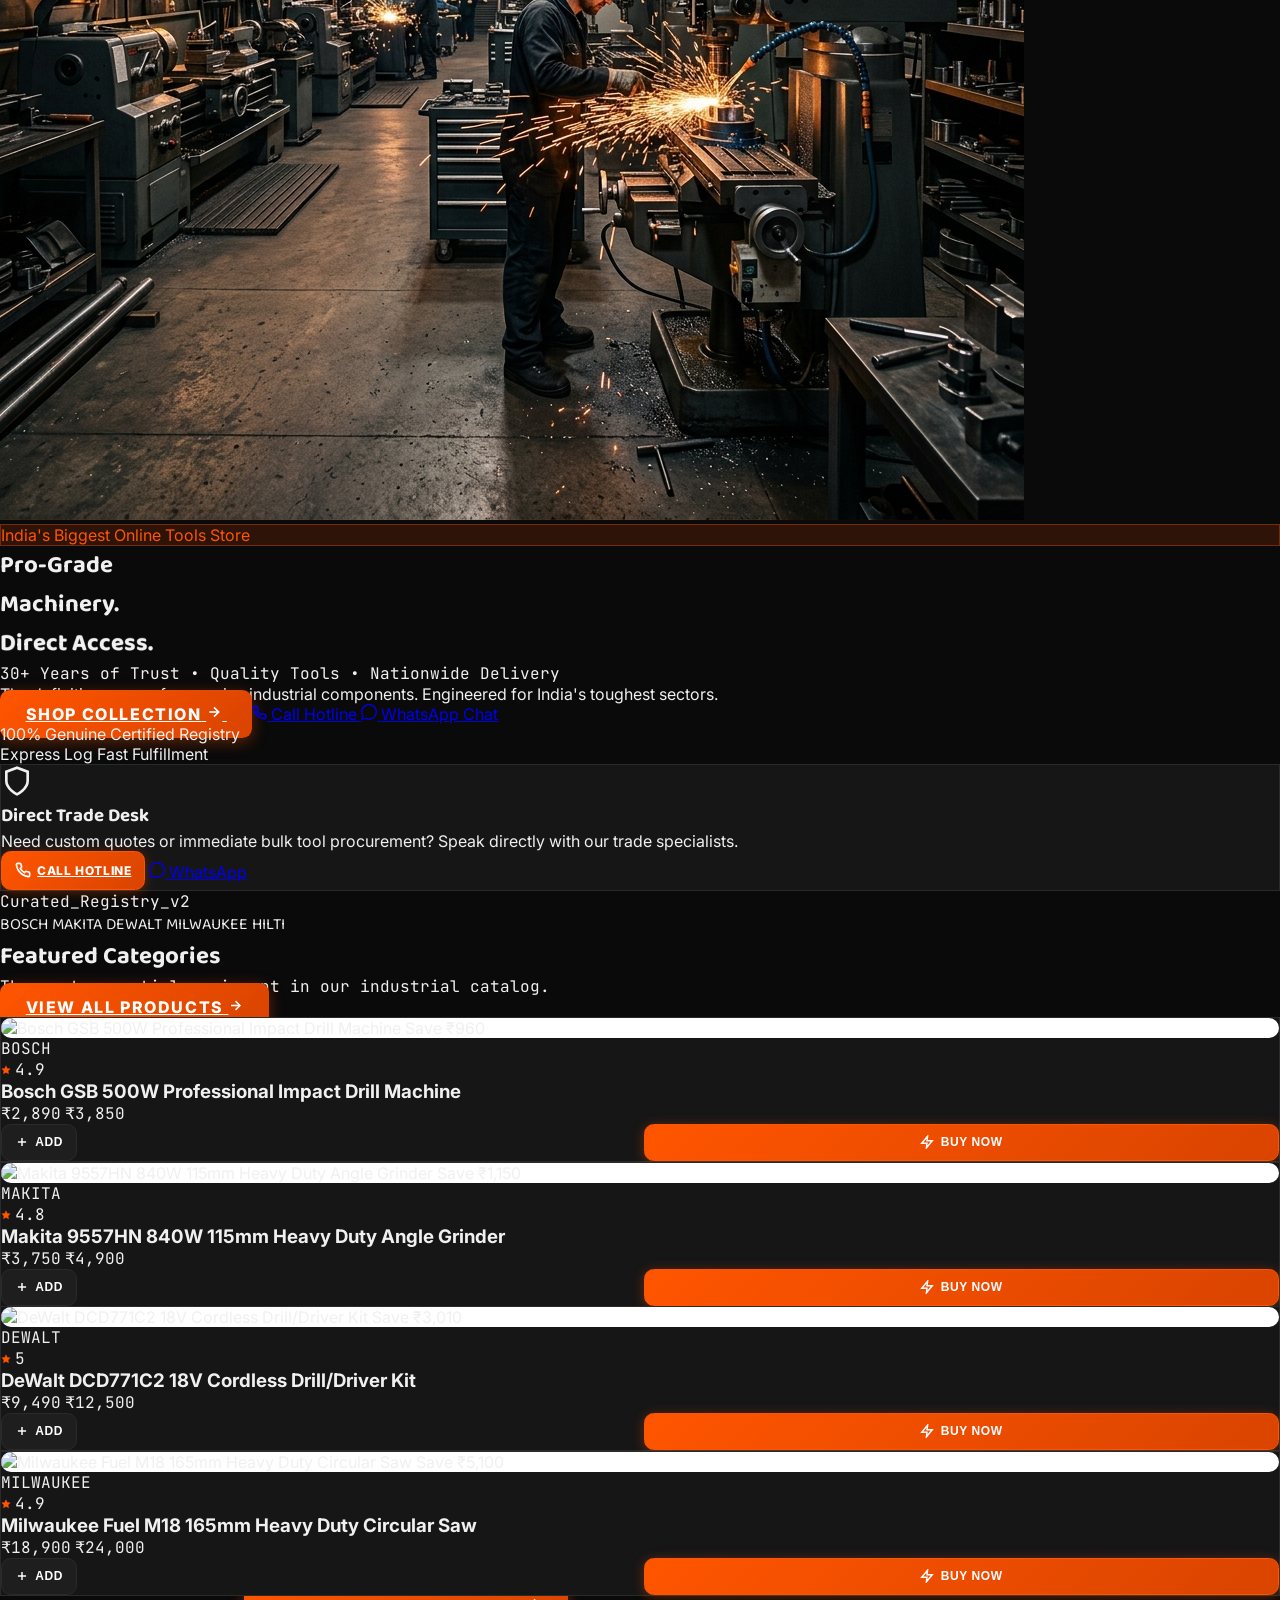
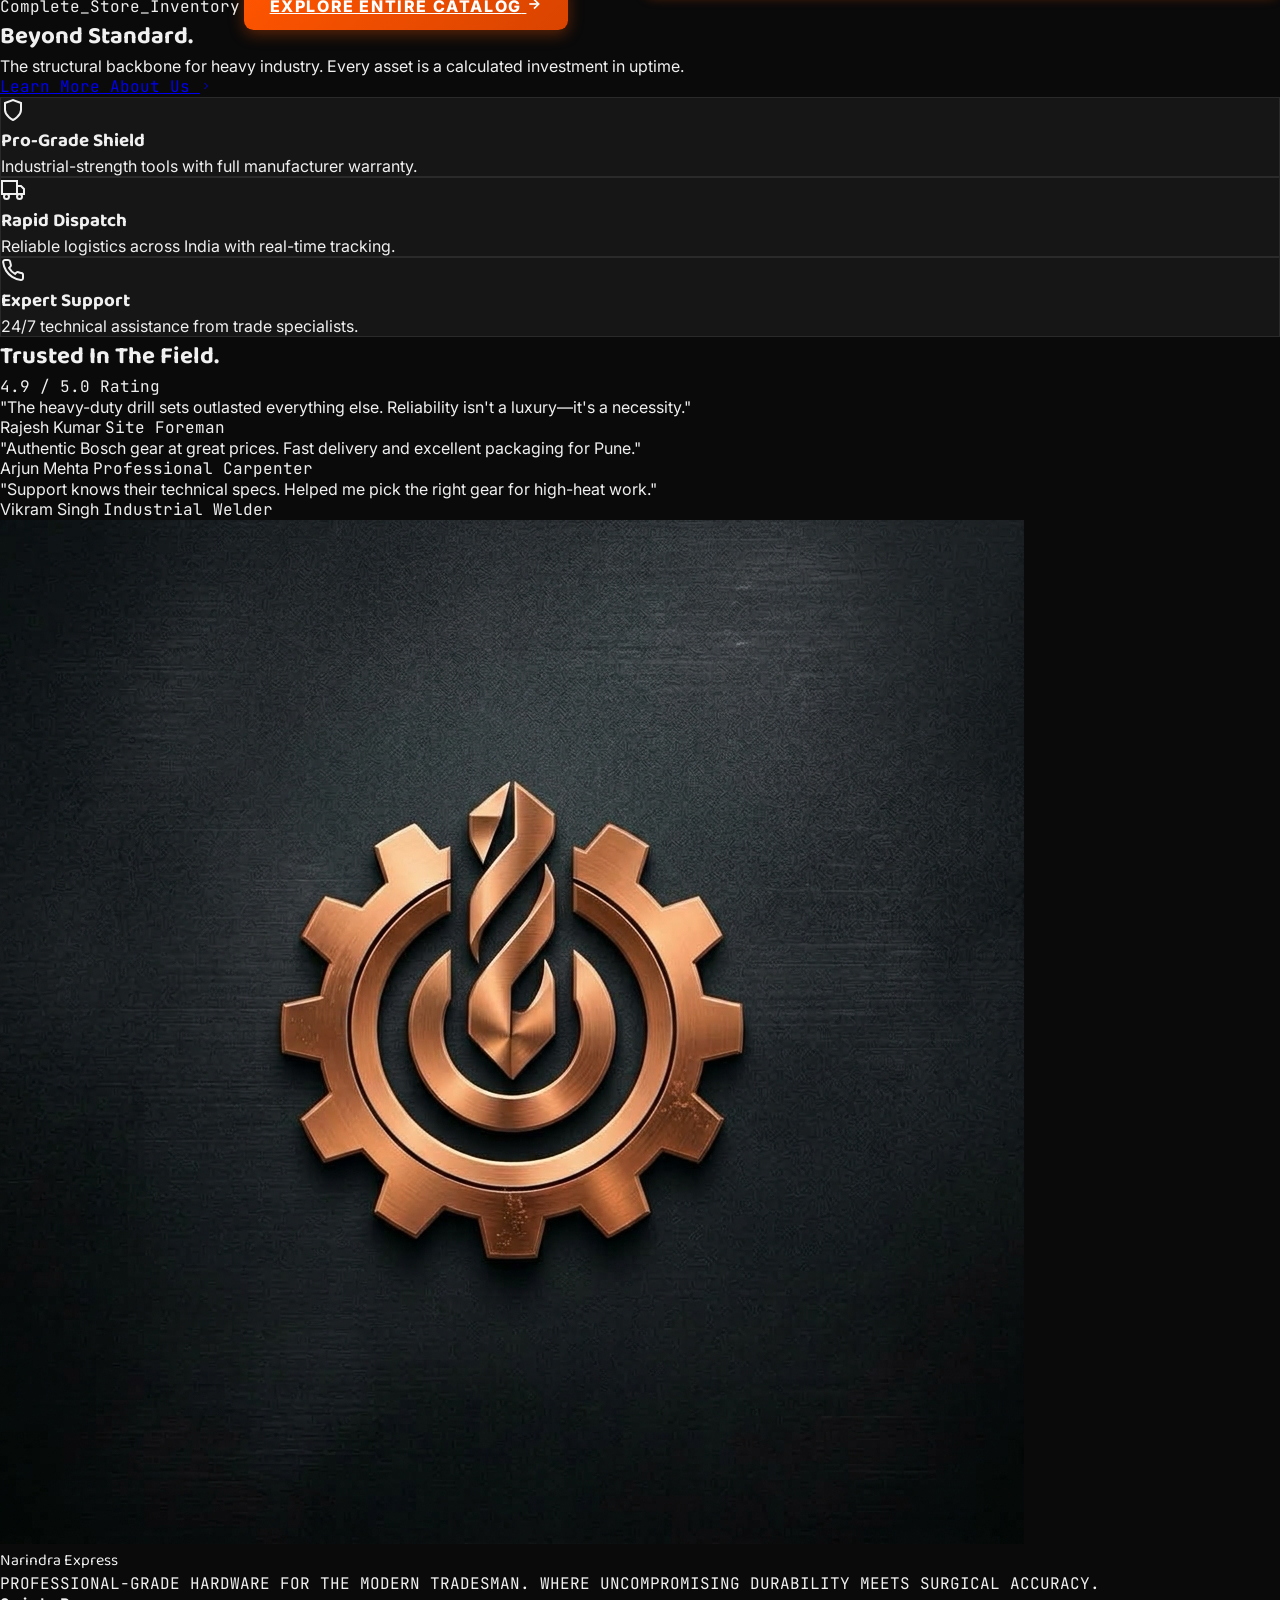
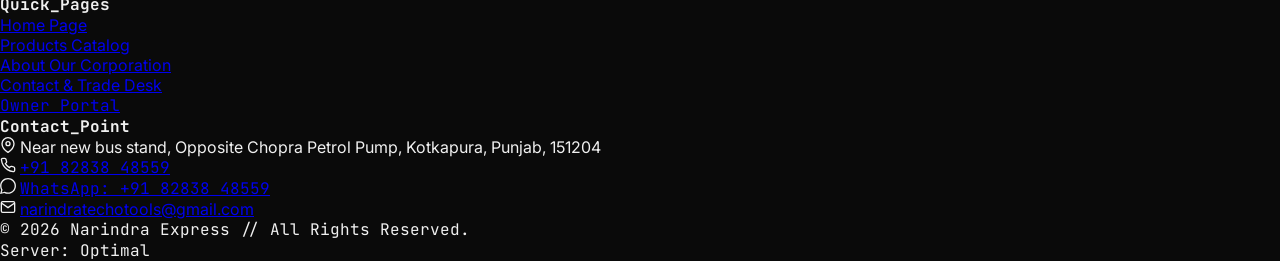
==== commit add3de8c: "Update brand to Narindra Express, add admin login gate, fix header spacing and layout" ====
--- a/index.html
+++ b/index.html
@@ -3,13 +3,13 @@
 <head>
   <meta charset="utf-8" />
   <meta name="viewport" content="width=device-width, initial-scale=1.0" />
-  <title>Narindra Techno Tools - Professional Grade Tools & Heavy Machinery</title>
-  <meta name="description" content="Narindra Techno Tools offers products designed to meet the needs of professionals and DIY enthusiasts alike. Built to last, providing reliability and performance for all your industrial projects." />
-  <meta name="keywords" content="narindra techno tools, industrial tools india, hardware store kotkapura, power tools online, bosch tools india, makita angle grinder, dewalt drill machine, esab welding machine, mitutoyo vernier caliper" />
+  <title>Narindra Express - Professional Grade Tools & Heavy Machinery</title>
+  <meta name="description" content="Narindra Express offers products designed to meet the needs of professionals and DIY enthusiasts alike. Built to last, providing reliability and performance for all your industrial projects." />
+  <meta name="keywords" content="narindra express, industrial tools india, hardware store kotkapura, power tools online, bosch tools india, makita angle grinder, dewalt drill machine, esab welding machine, mitutoyo vernier caliper" />
   <meta name="theme-color" content="#0a0a0a" />
 
   <!-- Open Graph / Social Tags -->
-  <meta property="og:title" content="Narindra Techno Tools Corporation - Since 1998" />
+  <meta property="og:title" content="Narindra Express - Since 1998" />
   <meta property="og:description" content="Professional-grade hardware for the modern tradesman. Heavy machinery, power tools, and welding equipment." />
   <meta property="og:type" content="website" />
   <meta property="og:image" content="logo.png" />
@@ -29,10 +29,10 @@
   <div id="opening-splash" class="splash-screen">
     <div class="splash-logo-container">
       <div class="splash-pulse-ring"></div>
-      <img src="logo.png" alt="Narindra Logo" class="w-12 h-12 object-contain" />
-    </div>
-    <h2 class="splash-title">Narindra</h2>
-    <span class="splash-subtitle">Techno Tools Corp</span>
+      <img src="logo.png" alt="Narindra Express Logo" class="w-12 h-12 object-contain" />
+    </div>
+    <h2 class="splash-title">Narindra Express</h2>
+    <span class="splash-subtitle">Hardware & Heavy Machinery</span>
     <div class="splash-loader-bar">
       <div class="splash-loader-progress"></div>
     </div>
@@ -40,24 +40,24 @@
 
   <!-- ================= HEADER NAVBAR ================= -->
   <header class="fixed top-0 w-full z-50 glass-header py-4 animate-slide-down">
-    <div class="max-w-7xl mx-auto px-4 sm:px-6 lg:px-4 xl:px-8">
+    <div class="max-w-7xl mx-auto px-3 sm:px-4 lg:px-5 xl:px-6">
       <div class="flex items-center justify-between h-14">
         
         <!-- Logo Lockup -->
-        <a href="/" class="flex items-center gap-2 sm:gap-2.5 xl:gap-3 group select-none flex-shrink-0">
+        <a href="/" class="flex items-center gap-2 sm:gap-2.5 xl:gap-3 group select-none flex-shrink-0 mr-1 sm:mr-0">
           <div class="logo-box relative h-9 w-9 sm:h-10 sm:w-10 xl:h-11 xl:w-11 flex-shrink-0 bg-white/5 rounded-xl p-1 border border-white/10 group-hover:border-[#ff5500] transition-colors">
-            <img src="logo.png" alt="Narindra Techno Tools Logo" class="w-full h-full object-contain" />
+            <img src="logo.png" alt="Narindra Express Logo" class="w-full h-full object-contain" />
           </div>
           <div class="flex flex-col flex-shrink-0">
-            <span class="logo-text-full text-xs sm:text-sm 2xl:text-base font-black tracking-tight text-white uppercase leading-tight font-display whitespace-nowrap">Narindra Techno Tools</span>
-            <span class="logo-text-compact font-black tracking-tight text-white uppercase font-display whitespace-nowrap">Narindra Techno</span>
-            <span class="logo-text-full text-[9px] font-mono-custom text-[#ff5500] uppercase tracking-[0.2em] font-bold mt-0.5 whitespace-nowrap">Corporation • Since 1998</span>
-            <span class="logo-sub-compact font-mono-custom text-[#ff5500] uppercase font-bold mt-0.5 whitespace-nowrap">Tools Corp • 1998</span>
+            <span class="logo-text-full text-xs sm:text-sm 2xl:text-base font-black tracking-tight text-white uppercase leading-tight font-display whitespace-nowrap">Narindra Express</span>
+            <span class="logo-text-compact font-black tracking-tight text-white uppercase font-display whitespace-nowrap">Narindra Express</span>
+            <span class="logo-text-full text-[9px] font-mono-custom text-[#ff5500] uppercase tracking-[0.15em] font-bold mt-0.5 whitespace-nowrap"><span class="hidden 2xl:inline">Professional Grade • </span>Since 1998</span>
+            <span class="logo-sub-compact font-mono-custom text-[#ff5500] uppercase font-bold mt-0.5 whitespace-nowrap">Express • 1998</span>
           </div>
         </a>
 
         <!-- Desktop Navigation Links (Real Routes) -->
-        <nav class="hidden md:flex items-center gap-x-5 xl:gap-x-8">
+        <nav class="hidden md:flex items-center gap-x-4 lg:gap-x-5 xl:gap-x-6 flex-shrink-0">
           <a href="/" class="nav-link active text-xs font-black uppercase tracking-widest text-[#ff5500] hover:text-white transition-colors whitespace-nowrap">Home</a>
           <a href="/products" class="nav-link text-xs font-black uppercase tracking-widest text-zinc-400 hover:text-white transition-colors whitespace-nowrap">Products</a>
           <a href="/about" class="nav-link text-xs font-black uppercase tracking-widest text-zinc-400 hover:text-white transition-colors whitespace-nowrap">About Us</a>
@@ -65,30 +65,34 @@
         </nav>
 
         <!-- Right Utilities & Call Hotline -->
-        <div class="flex items-center gap-2 sm:gap-2.5">
+        <div class="flex items-center gap-3 sm:gap-3.5 flex-shrink-0">
           
           <!-- Direct Sales Phone Desk -->
-          <a href="tel:+918283848559" title="Call Sales Desk" class="hidden lg:flex items-center gap-1.5 bg-[#ff5500]/10 border border-[#ff5500]/30 text-[#ff5500] px-2.5 py-1 rounded-full text-[11px] font-bold font-mono-custom hover:bg-[#ff5500]/20 transition-colors shadow-sm animate-wiggle opacity-80 hover:opacity-100 whitespace-nowrap h-8">
+          <a href="tel:+918283848559" title="Call Sales Desk: +91 82838 48559" class="hidden xl:flex items-center gap-1.5 bg-[#ff5500]/10 border border-[#ff5500]/30 text-[#ff5500] px-2.5 py-1 rounded-full text-[11px] font-bold font-mono-custom hover:bg-[#ff5500]/20 transition-colors shadow-sm animate-wiggle opacity-80 hover:opacity-100 whitespace-nowrap h-8 flex-shrink-0">
             <svg width="13" height="13" viewBox="0 0 24 24" fill="none" stroke="currentColor" stroke-width="2.5"><path d="M22 16.92v3a2 2 0 0 1-2.18 2 19.79 19.79 0 0 1-8.63-3.07 19.5 19.5 0 0 1-6-6 19.79 19.79 0 0 1-3.07-8.67A2 2 0 0 1 4.11 2h3a2 2 0 0 1 2 1.72 12.84 12.84 0 0 0 .7 2.81 2 2 0 0 1-.45 2.11L8.09 9.91a16 16 0 0 0 6 6l1.27-1.27a2 2 0 0 1 2.11-.45 12.84 12.84 0 0 0 2.81.7A2 2 0 0 1 22 16.92z"/></svg>
-            <span class="whitespace-nowrap">Call: +91 82838 48559</span>
+            <span class="whitespace-nowrap hidden 2xl:inline">Call: +91 82838 48559</span>
+            <span class="whitespace-nowrap inline 2xl:hidden">Call Desk</span>
           </a>
 
           <!-- WhatsApp Quick Desk -->
-          <a href="https://wa.me/918283848559?text=Hi%20Narindra%20Techno%20Tools%2C%20I%20have%20an%20inquiry%20regarding%20industrial%20products." target="_blank" title="Chat on WhatsApp" class="hidden lg:flex items-center gap-1.5 bg-emerald-950/70 border border-emerald-500/40 text-emerald-400 px-2.5 py-1 rounded-full text-[11px] font-bold font-mono-custom hover:bg-emerald-900/80 transition-colors shadow-sm opacity-80 hover:opacity-100 whitespace-nowrap h-8">
+          <a href="https://wa.me/918283848559?text=Hi%20Narindra%20Express%2C%20I%20have%20an%20inquiry%20regarding%20industrial%20products." target="_blank" title="Chat on WhatsApp" class="hidden xl:flex items-center gap-1.5 bg-emerald-950/70 border border-emerald-500/40 text-emerald-400 px-2.5 py-1 rounded-full text-[11px] font-bold font-mono-custom hover:bg-emerald-900/80 transition-colors shadow-sm opacity-80 hover:opacity-100 whitespace-nowrap h-8 flex-shrink-0">
             <svg width="13" height="13" viewBox="0 0 24 24" fill="currentColor"><path d="M.057 24l1.687-6.163c-1.041-1.804-1.588-3.849-1.587-5.946.003-6.556 5.338-11.891 11.893-11.891 3.181.001 6.167 1.24 8.413 3.488 2.245 2.248 3.481 5.236 3.48 8.414-.003 6.557-5.338 11.892-11.893 11.892-1.99-.001-3.951-.5-5.688-1.448l-6.305 1.654zm6.597-3.807c1.676.995 3.276 1.591 5.392 1.592 5.448 0 9.886-4.434 9.889-9.885.002-5.462-4.415-9.89-9.881-9.892-5.452 0-9.887 4.434-9.889 9.884-.001 2.225.651 3.891 1.746 5.634l-1.162 4.24 4.316-1.131z"/></svg>
-            <span class="whitespace-nowrap">WhatsApp Desk</span>
+            <span class="whitespace-nowrap hidden 2xl:inline">WhatsApp Desk</span>
+            <span class="whitespace-nowrap inline 2xl:hidden">WhatsApp</span>
           </a>
 
           <!-- Owner Admin Portal Direct Route Link -->
-          <a href="/admin" title="Owner Admin Portal" class="h-8 px-2.5 py-1 bg-[#ff5500]/10 hover:bg-[#ff5500]/20 border border-[#ff5500]/30 rounded-xl text-[#ff5500] transition-all active:scale-95 flex items-center gap-1.5 text-[11px] font-bold font-mono-custom opacity-80 hover:opacity-100 whitespace-nowrap">
+          <a href="/admin" title="Owner Admin Portal" class="h-8 w-8 sm:w-auto px-0 sm:px-2.5 py-1 bg-[#ff5500]/10 hover:bg-[#ff5500]/20 border border-[#ff5500]/30 rounded-xl text-[#ff5500] transition-all active:scale-95 flex items-center justify-center gap-1.5 text-[11px] font-bold font-mono-custom opacity-80 hover:opacity-100 whitespace-nowrap flex-shrink-0">
             <svg width="14" height="14" viewBox="0 0 24 24" fill="none" stroke="currentColor" stroke-width="2"><rect x="3" y="11" width="18" height="11" rx="2" ry="2"/><path d="M7 11V7a5 5 0 0 1 10 0v4"/></svg>
-            <span class="hidden sm:inline">Owner Portal</span>
+            <span class="hidden 2xl:inline">Owner Portal</span>
+            <span class="hidden sm:inline 2xl:hidden">Admin</span>
           </a>
 
-          <!-- Cart / Bag Trigger Button -->
-          <button id="btn-open-cart" class="relative h-8 w-8 flex items-center justify-center p-1.5 bg-white/5 hover:bg-white/10 border border-white/10 rounded-xl text-zinc-300 hover:text-white transition-all active:scale-95 animate-squish mr-1 sm:mr-0">
-            <svg width="18" height="18" viewBox="0 0 24 24" fill="none" stroke="currentColor" stroke-width="2"><circle cx="9" cy="21" r="1"/><circle cx="20" cy="21" r="1"/><path d="M1 1h4l2.68 13.39a2 2 0 0 0 2 1.61h9.72a2 2 0 0 0 2-1.61L23 6H6"/></svg>
-            <span id="cart-badge" class="absolute -top-1.5 -right-1.5 bg-[#ff5500] text-white text-[10px] font-black w-5 h-5 rounded-full flex items-center justify-center border-2 border-[#0a0a0a]" style="display:none;">0</span>
+          <!-- Cart / Bag Trigger Button with Items Count Label -->
+          <button id="btn-open-cart" class="relative h-8 px-2 sm:px-2.5 xl:px-3 flex items-center justify-center gap-1.5 bg-white/5 hover:bg-white/10 border border-white/10 rounded-xl text-zinc-300 hover:text-white transition-all active:scale-95 animate-squish flex-shrink-0" title="View Shopping Bag">
+            <svg width="15" height="15" viewBox="0 0 24 24" fill="none" stroke="currentColor" stroke-width="2"><circle cx="9" cy="21" r="1"/><circle cx="20" cy="21" r="1"/><path d="M1 1h4l2.68 13.39a2 2 0 0 0 2 1.61h9.72a2 2 0 0 0 2-1.61L23 6H6"/></svg>
+            <span id="cart-btn-label" class="cart-btn-label">CART · 0 ITEMS</span>
+            <span id="cart-badge" class="bg-[#ff5500] text-white text-[9px] font-black px-1.5 py-0.5 rounded-full border border-[#0a0a0a]" style="display:none;">0</span>
           </button>
         </div>
 
@@ -140,7 +144,7 @@
             <span>Call Hotline</span>
           </a>
 
-          <a href="https://wa.me/918283848559?text=Hi%20Narindra%20Techno%20Tools%2C%20I%20have%20an%20inquiry." target="_blank" class="bg-[#161616]/80 hover:bg-[#1e1e1e] text-emerald-400 border border-emerald-500/30 text-xs font-black uppercase tracking-widest px-6 py-4 flex items-center gap-2.5 rounded-xl transition-all shadow-md opacity-90">
+          <a href="https://wa.me/918283848559?text=Hi%20Narindra%20Express%2C%20I%20have%20an%20inquiry." target="_blank" class="bg-[#161616]/80 hover:bg-[#1e1e1e] text-emerald-400 border border-emerald-500/30 text-xs font-black uppercase tracking-widest px-6 py-4 flex items-center gap-2.5 rounded-xl transition-all shadow-md opacity-90">
             <svg width="16" height="16" viewBox="0 0 24 24" fill="currentColor"><path d="M.057 24l1.687-6.163c-1.041-1.804-1.588-3.849-1.587-5.946.003-6.556 5.338-11.891 11.893-11.891 3.181.001 6.167 1.24 8.413 3.488 2.245 2.248 3.481 5.236 3.48 8.414-.003 6.557-5.338 11.892-11.893 11.892-1.99-.001-3.951-.5-5.688-1.448l-6.305 1.654zm6.597-3.807c1.676.995 3.276 1.591 5.392 1.592 5.448 0 9.886-4.434 9.889-9.885.002-5.462-4.415-9.89-9.881-9.892-5.452 0-9.887 4.434-9.889 9.884-.001 2.225.651 3.891 1.746 5.634l-1.162 4.24 4.316-1.131z"/></svg>
             <span>WhatsApp Chat</span>
           </a>
@@ -173,7 +177,7 @@
               <svg width="16" height="16" viewBox="0 0 24 24" fill="none" stroke="currentColor" stroke-width="2.5"><path d="M22 16.92v3a2 2 0 0 1-2.18 2 19.79 19.79 0 0 1-8.63-3.07 19.5 19.5 0 0 1-6-6 19.79 19.79 0 0 1-3.07-8.67A2 2 0 0 1 4.11 2h3a2 2 0 0 1 2 1.72 12.84 12.84 0 0 0 .7 2.81 2 2 0 0 1-.45 2.11L8.09 9.91a16 16 0 0 0 6 6l1.27-1.27a2 2 0 0 1 2.11-.45 12.84 12.84 0 0 0 2.81.7A2 2 0 0 1 22 16.92z"/></svg>
               <span>Call Hotline</span>
             </a>
-            <a href="https://wa.me/918283848559?text=Hi%20Narindra%20Techno%20Tools%2C%20I%20have%20an%20inquiry." target="_blank" class="bg-[#161616] hover:bg-[#1e1e1e] text-emerald-400 border border-emerald-500/50 py-3 rounded-xl text-xs font-black uppercase tracking-widest flex items-center justify-center gap-2 transition-colors">
+            <a href="https://wa.me/918283848559?text=Hi%20Narindra%20Express%2C%20I%20have%20an%20inquiry." target="_blank" class="bg-[#161616] hover:bg-[#1e1e1e] text-emerald-400 border border-emerald-500/50 py-3 rounded-xl text-xs font-black uppercase tracking-widest flex items-center justify-center gap-2 transition-colors">
               <svg width="16" height="16" viewBox="0 0 24 24" fill="currentColor"><path d="M.057 24l1.687-6.163c-1.041-1.804-1.588-3.849-1.587-5.946.003-6.556 5.338-11.891 11.893-11.891 3.181.001 6.167 1.24 8.413 3.488 2.245 2.248 3.481 5.236 3.48 8.414-.003 6.557-5.338 11.892-11.893 11.892-1.99-.001-3.951-.5-5.688-1.448l-6.305 1.654zm6.597-3.807c1.676.995 3.276 1.591 5.392 1.592 5.448 0 9.886-4.434 9.889-9.885.002-5.462-4.415-9.89-9.881-9.892-5.452 0-9.887 4.434-9.889 9.884-.001 2.225.651 3.891 1.746 5.634l-1.162 4.24 4.316-1.131z"/></svg>
               <span>WhatsApp</span>
             </a>
@@ -345,7 +349,7 @@
           <div class="flex items-center gap-3">
             <img src="logo.png" alt="Logo" class="w-8 h-8 object-contain" />
             <div>
-              <span class="text-base font-black text-white uppercase block leading-none font-display">NarindraTechno tools corp</span>
+              <span class="text-base font-black text-white uppercase block leading-none font-display">Narindra Express</span>
             </div>
           </div>
           <p class="text-[11px] text-zinc-400 leading-relaxed uppercase tracking-wider font-bold max-w-sm font-mono-custom">
@@ -381,7 +385,7 @@
 
             <div class="flex items-center gap-2.5">
               <svg class="text-emerald-400 shrink-0" width="16" height="16" viewBox="0 0 24 24" fill="currentColor"><path d="M.057 24l1.687-6.163c-1.041-1.804-1.588-3.849-1.587-5.946.003-6.556 5.338-11.891 11.893-11.891 3.181.001 6.167 1.24 8.413 3.488 2.245 2.248 3.481 5.236 3.48 8.414-.003 6.557-5.338 11.892-11.893 11.892-1.99-.001-3.951-.5-5.688-1.448l-6.305 1.654zm6.597-3.807c1.676.995 3.276 1.591 5.392 1.592 5.448 0 9.886-4.434 9.889-9.885.002-5.462-4.415-9.89-9.881-9.892-5.452 0-9.887 4.434-9.889 9.884-.001 2.225.651 3.891 1.746 5.634l-1.162 4.24 4.316-1.131z"/></svg>
-              <a href="https://wa.me/918283848559?text=Hi%20Narindra%20Techno%20Tools%2C%20I%20have%20an%20inquiry." target="_blank" class="font-bold font-mono-custom text-emerald-400 hover:text-emerald-300 transition-colors">WhatsApp: +91 82838 48559</a>
+              <a href="https://wa.me/918283848559?text=Hi%20Narindra%20Express%2C%20I%20have%20an%20inquiry." target="_blank" class="font-bold font-mono-custom text-emerald-400 hover:text-emerald-300 transition-colors">WhatsApp: +91 82838 48559</a>
             </div>
 
             <div class="flex items-center gap-2.5">
@@ -395,7 +399,7 @@
 
       <!-- Copyright Bottom Bar -->
       <div class="pt-8 border-t border-[#2a2a2a] flex flex-col md:flex-row justify-between items-center gap-4 text-[10px] font-mono-custom text-zinc-500 uppercase tracking-widest">
-        <p>© 2026 Narindra_Industrial_Systems // All Rights Reserved.</p>
+        <p>© 2026 Narindra Express // All Rights Reserved.</p>
         <div class="flex items-center gap-6">
           <span class="flex items-center gap-1.5"><span class="w-1.5 h-1.5 rounded-full bg-emerald-500"></span> Server: Optimal</span>
         </div>
@@ -411,7 +415,7 @@
     <div class="p-6 border-b border-[#2a2a2a] flex items-center justify-between bg-[#0a0a0a] text-white">
       <div>
         <h3 class="text-lg font-black uppercase tracking-tight font-display">Shopping Bag</h3>
-        <span class="text-[10px] font-mono-custom text-[#ff5500] uppercase font-bold">Narindra Hardware Dispatch</span>
+        <span class="text-[10px] font-mono-custom text-[#ff5500] uppercase font-bold">Narindra Express Dispatch</span>
       </div>
       <button id="btn-close-cart" class="p-2 text-zinc-400 hover:text-white rounded-lg transition-colors">
         <svg width="20" height="20" viewBox="0 0 24 24" fill="none" stroke="currentColor" stroke-width="2"><line x1="18" y1="6" x2="6" y2="18"/><line x1="6" y1="6" x2="18" y2="18"/></svg>
@@ -454,7 +458,7 @@
     <div class="flex justify-between items-start mb-4">
       <div>
         <span class="text-[9px] font-black uppercase tracking-widest text-[#ff5500] font-mono-custom">Direct Sales Desk</span>
-        <h3 class="text-lg font-black uppercase text-white leading-tight font-display">Call Narindra Techno Tools</h3>
+        <h3 class="text-lg font-black uppercase text-white leading-tight font-display">Call Narindra Express</h3>
       </div>
       <button id="btn-close-call-modal" class="p-1 text-zinc-400 hover:text-white transition-colors">
         <svg width="20" height="20" viewBox="0 0 24 24" fill="none" stroke="currentColor" stroke-width="2"><line x1="18" y1="6" x2="6" y2="18"/><line x1="6" y1="6" x2="18" y2="18"/></svg>
@@ -705,7 +709,7 @@
 
     <span class="text-[10px] font-black uppercase tracking-widest text-emerald-400 font-mono-custom block mb-1">Order Confirmed</span>
     <h3 class="text-2xl font-black uppercase text-white font-display mb-1">Order Placed Successfully!</h3>
-    <p class="text-xs text-zinc-400 mb-4">Your order has been logged into the Narindra Techno Tools dispatch queue.</p>
+    <p class="text-xs text-zinc-400 mb-4">Your order has been logged into the Narindra Express dispatch queue.</p>
 
     <div class="bg-[#161616] p-4 rounded-xl border border-[#2a2a2a] text-left space-y-2 mb-6 text-xs">
       <div class="flex justify-between border-b border-[#2a2a2a] pb-2 font-mono-custom">
--- a/style.css
+++ b/style.css
@@ -1,4 +1,4 @@
-/* Narindra Techno Tools - Design System & Black White Orange Theme (Ref: narindra-insta.vercel.app) */
+/* Narindra Express - Design System & Black White Orange Theme (Ref: narindra-insta.vercel.app) */
 @import url('https://fonts.googleapis.com/css2?family=Baloo+2:wght@400;500;600;700;800&family=Inter:wght@300;400;500;600;700;800;900&family=JetBrains+Mono:wght@400;500;700;800&display=swap');
 
 :root {
@@ -153,11 +153,11 @@
     letter-spacing: 0.05em !important;
   }
   .logo-box {
-    width: 34px !important;
-    height: 34px !important;
-  }
-}
-@media (max-width: 1023.98px), (min-width: 1280px) {
+    width: 32px !important;
+    height: 32px !important;
+  }
+}
+@media (min-width: 1280px) {
   .logo-text-full {
     display: inline-block !important;
   }
@@ -166,6 +166,34 @@
   }
   .logo-sub-compact {
     display: none !important;
+  }
+}
+@media (max-width: 1023.98px) {
+  .logo-text-compact {
+    display: none !important;
+  }
+  .logo-sub-compact {
+    display: none !important;
+  }
+}
+@media (max-width: 639.98px) {
+  .logo-box {
+    width: 30px !important;
+    height: 30px !important;
+    padding: 2px !important;
+    border-radius: 8px !important;
+  }
+  .logo-text-full:first-child {
+    font-size: 11px !important;
+    letter-spacing: -0.01em !important;
+    display: inline-block !important;
+  }
+  .logo-text-full:not(:first-child) {
+    display: none !important;
+  }
+  .cart-btn-label {
+    font-size: 0.62rem !important;
+    letter-spacing: 0.02em !important;
   }
 }
 
@@ -674,4 +702,78 @@
   transform: translate(-50%, -50%) scale(1);
 }
 
-
+/* Machine Name Overflow Prevention */
+.admin-product-title {
+  display: block;
+  max-width: 100%;
+  overflow: hidden;
+  text-overflow: ellipsis;
+  white-space: nowrap;
+  word-break: break-word;
+}
+
+/* Blinkit-Style Cart Stepper Button */
+.stepper-container {
+  display: flex;
+  align-items: center;
+  justify-content: space-between;
+  width: 100%;
+  min-height: 2.3rem;
+  padding: 0.25rem 0.35rem;
+  background-color: var(--narindra-orange);
+  border: 1px solid var(--narindra-orange);
+  border-radius: 0.6rem;
+  color: #ffffff;
+  box-shadow: 0 2px 10px var(--narindra-orange-glow);
+  user-select: none;
+  transition: all 0.2s ease;
+}
+
+.stepper-btn {
+  display: inline-flex;
+  align-items: center;
+  justify-content: center;
+  width: 1.75rem;
+  height: 1.75rem;
+  border-radius: 0.4rem;
+  background-color: rgba(0, 0, 0, 0.28);
+  color: #ffffff;
+  border: none;
+  cursor: pointer;
+  font-weight: 900;
+  transition: all 0.15s ease;
+  flex-shrink: 0;
+}
+
+.stepper-btn:hover {
+  background-color: #000000;
+  transform: scale(1.08);
+}
+
+.stepper-btn:active {
+  transform: scale(0.92);
+}
+
+.stepper-qty {
+  font-family: 'JetBrains Mono', monospace;
+  font-weight: 900;
+  font-size: 0.85rem;
+  padding: 0 0.3rem;
+  color: #ffffff;
+  min-width: 1.4rem;
+  text-align: center;
+}
+
+/* Cart Trigger Label in Navbar */
+.cart-btn-label {
+  font-family: 'JetBrains Mono', monospace;
+  font-size: 0.7rem;
+  font-weight: 800;
+  letter-spacing: 0.05em;
+  text-transform: uppercase;
+  color: #ffffff;
+  white-space: nowrap;
+}
+
+
+
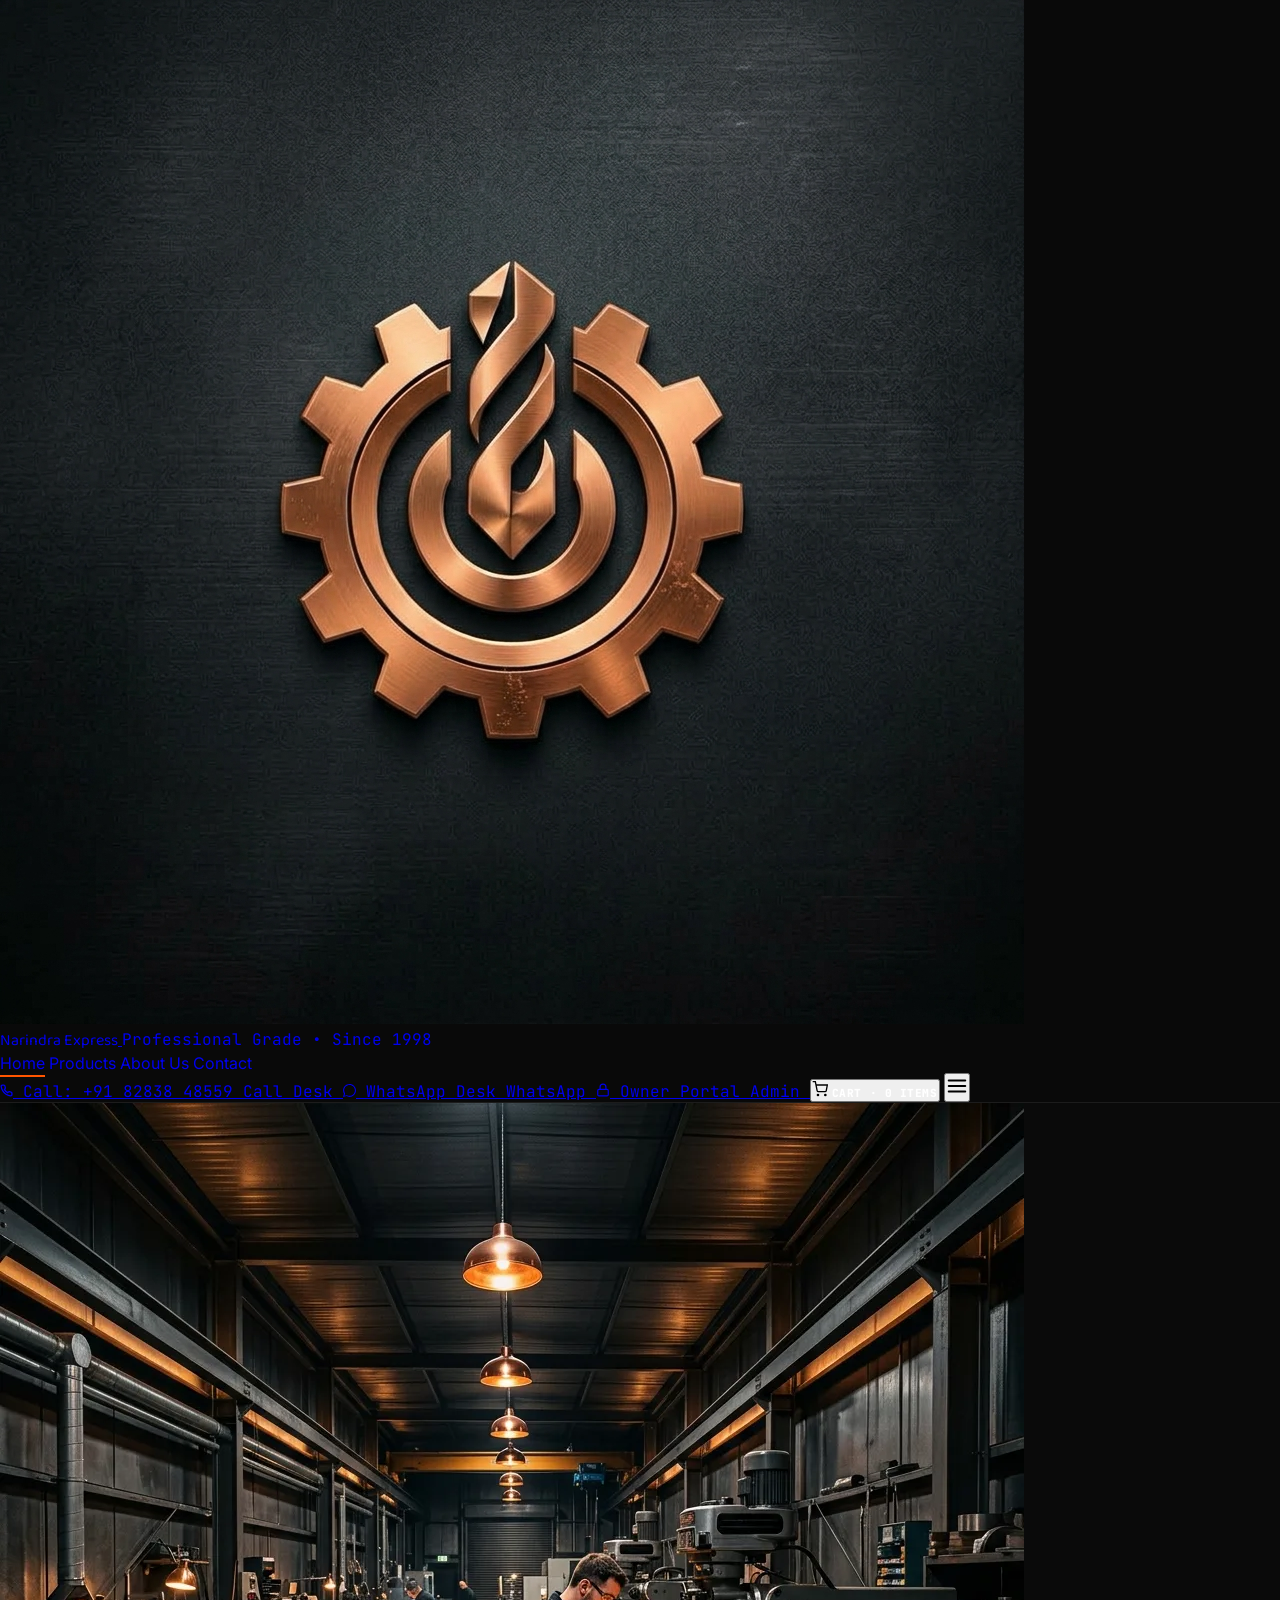
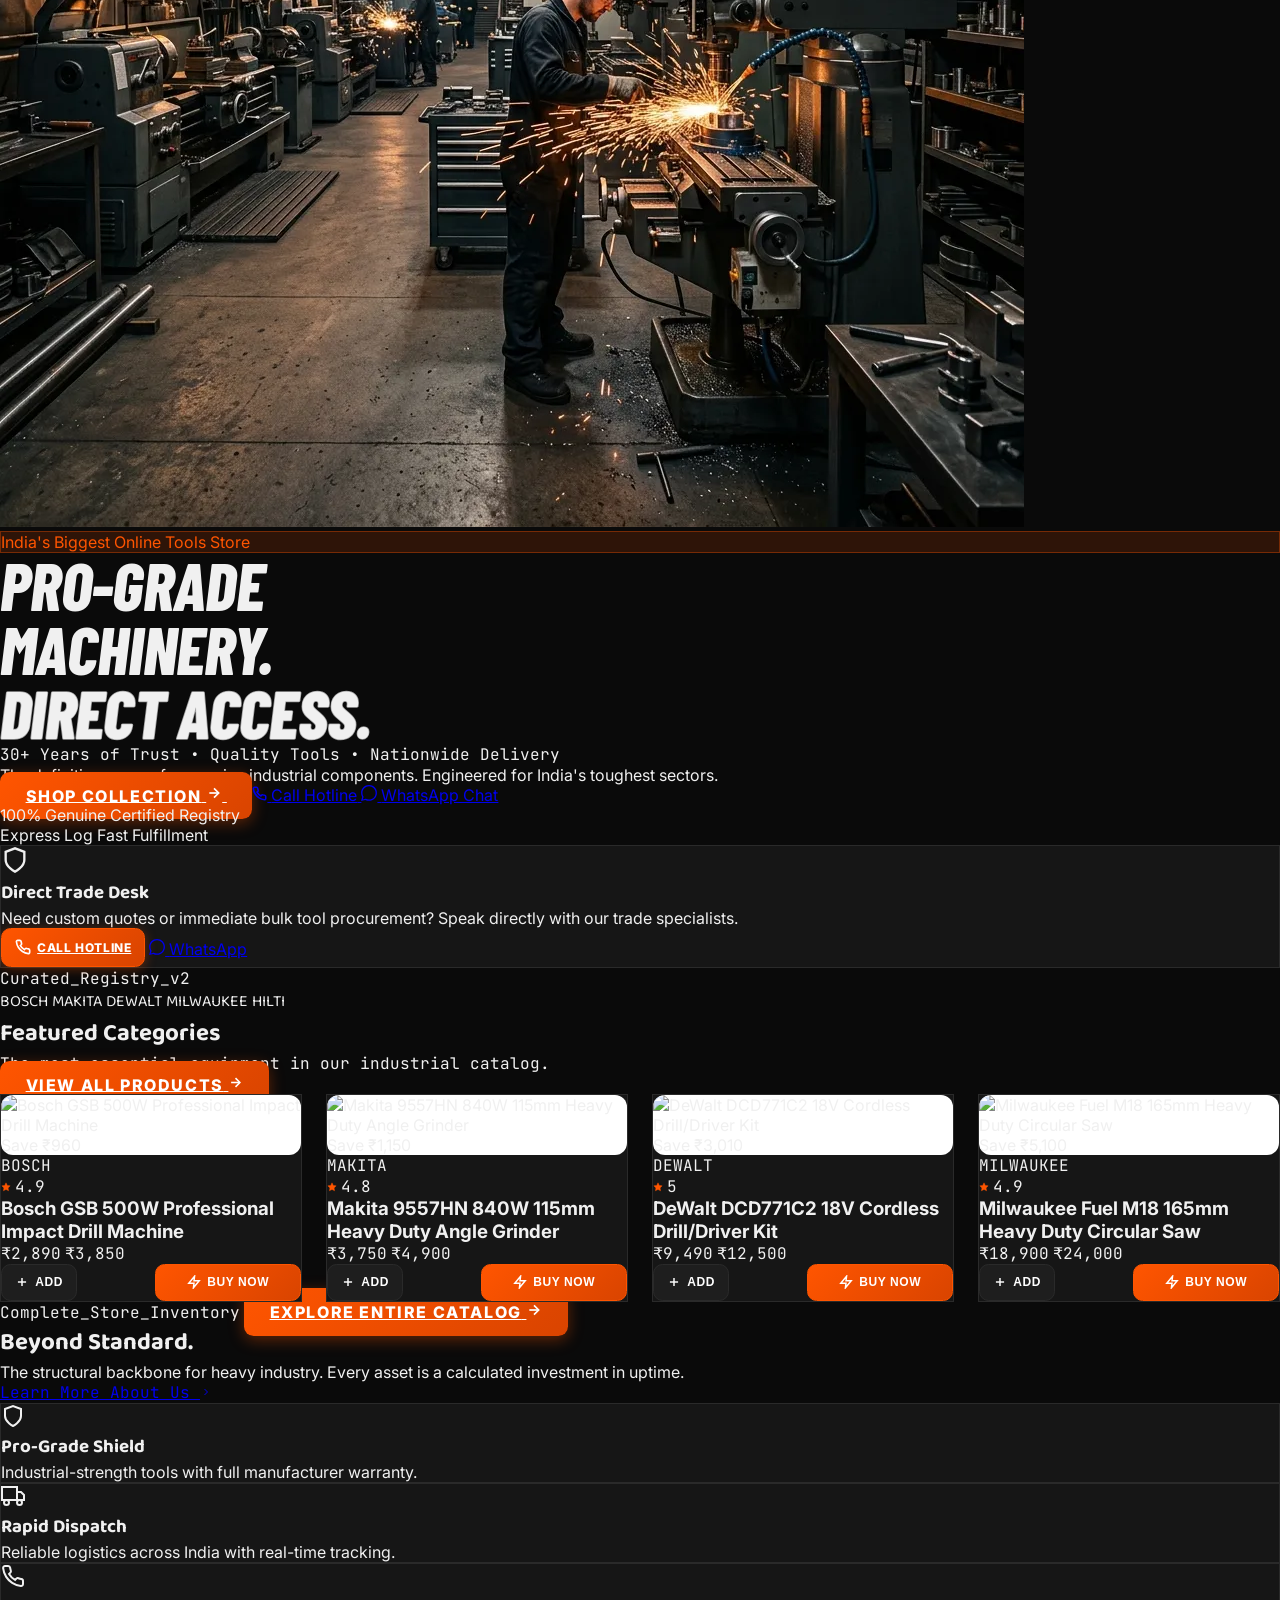
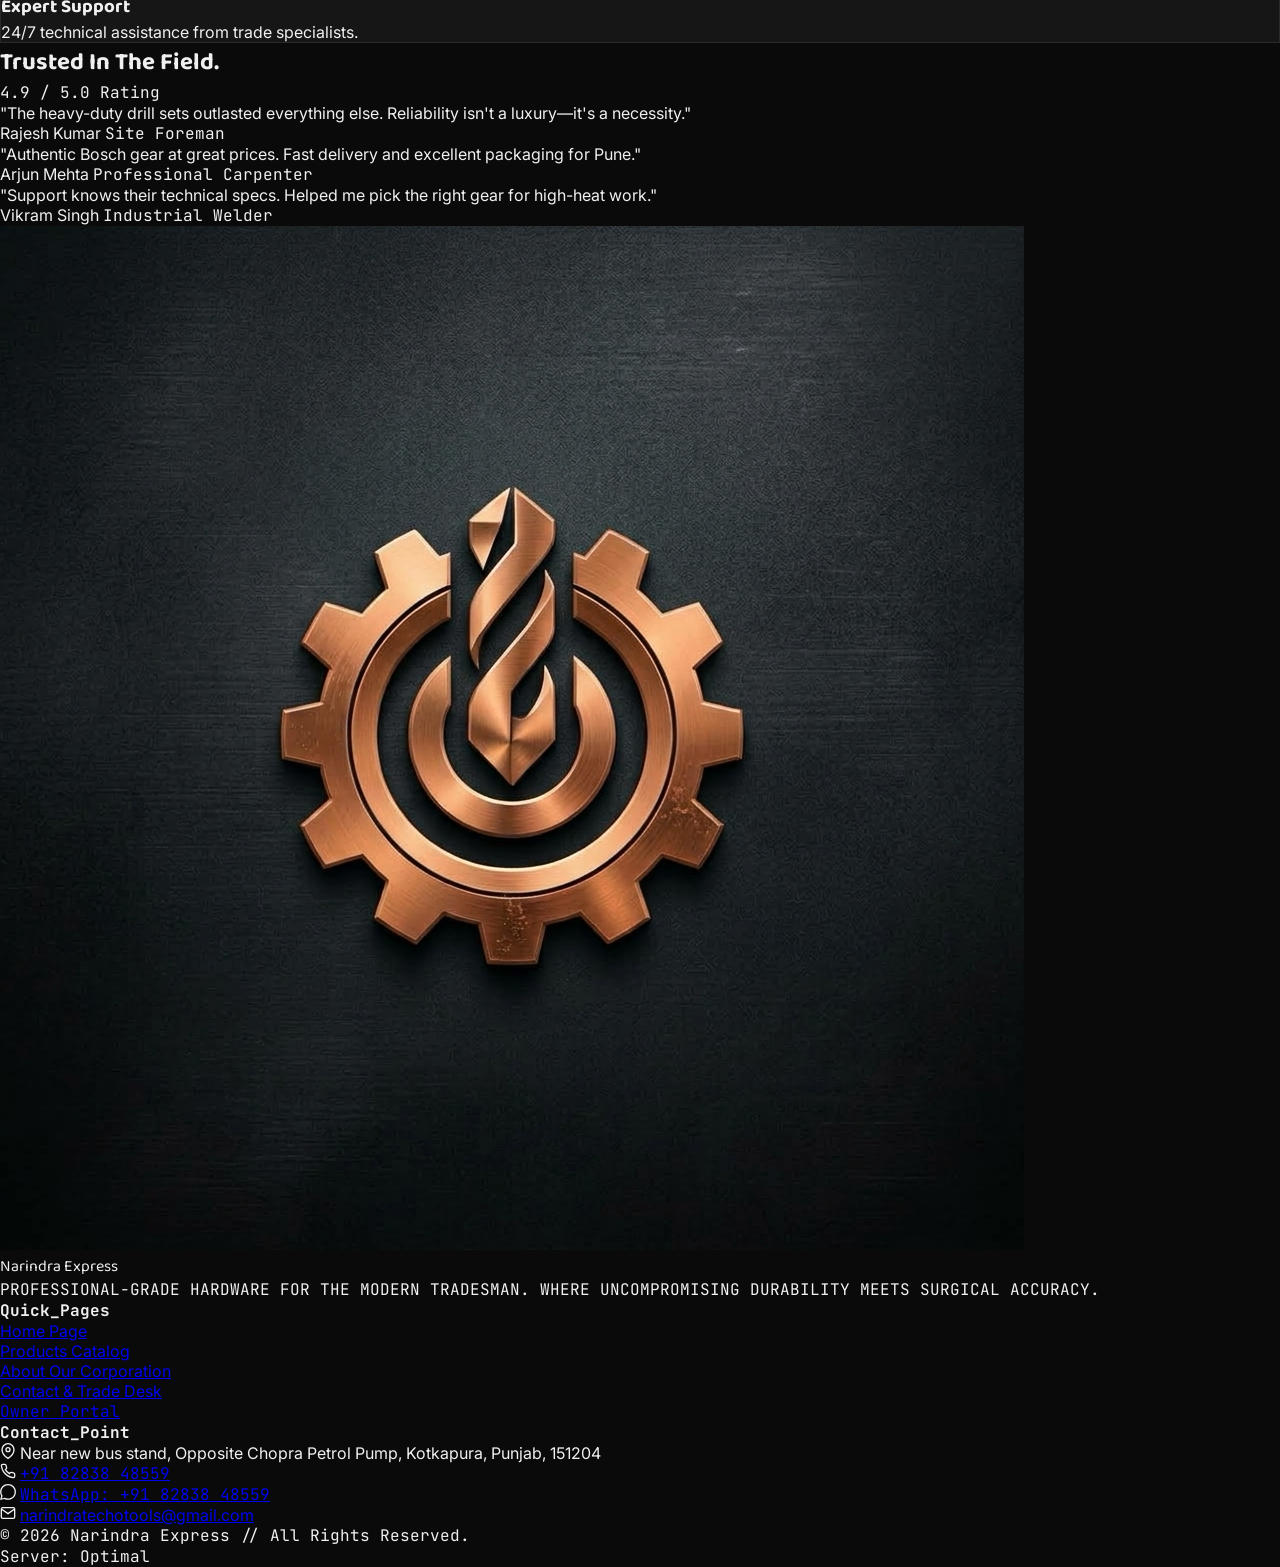
==== commit 59e01168: "Fix hero outline font contours, optimize mobile layout & drawer, and clean BUY NOW button styles" ====
--- a/index.html
+++ b/index.html
@@ -2,7 +2,7 @@
 <html lang="en" class="h-full antialiased">
 <head>
   <meta charset="utf-8" />
-  <meta name="viewport" content="width=device-width, initial-scale=1.0" />
+  <meta name="viewport" content="width=device-width, initial-scale=1" />
   <title>Narindra Express - Professional Grade Tools & Heavy Machinery</title>
   <meta name="description" content="Narindra Express offers products designed to meet the needs of professionals and DIY enthusiasts alike. Built to last, providing reliability and performance for all your industrial projects." />
   <meta name="keywords" content="narindra express, industrial tools india, hardware store kotkapura, power tools online, bosch tools india, makita angle grinder, dewalt drill machine, esab welding machine, mitutoyo vernier caliper" />
@@ -14,10 +14,10 @@
   <meta property="og:type" content="website" />
   <meta property="og:image" content="logo.png" />
 
-  <!-- Google Fonts: Baloo 2 & Inter -->
+  <!-- Google Fonts: Barlow Condensed 800 Italic, Baloo 2 & Inter -->
   <link rel="preconnect" href="https://fonts.googleapis.com">
   <link rel="preconnect" href="https://fonts.gstatic.com" crossorigin>
-  <link href="https://fonts.googleapis.com/css2?family=Baloo+2:wght@400;500;600;700;800&family=Inter:wght@300;400;500;600;700;800;900&display=swap" rel="stylesheet">
+  <link href="https://fonts.googleapis.com/css2?family=Barlow+Condensed:ital,wght@1,800&family=Baloo+2:wght@400;500;600;700;800&family=Inter:wght@300;400;500;600;700;800;900&display=swap" rel="stylesheet">
 
   <!-- Tailwind CSS CDN & Custom Black-White-Orange Theme Stylesheet -->
   <script src="https://cdn.tailwindcss.com"></script>
@@ -65,7 +65,7 @@
         </nav>
 
         <!-- Right Utilities & Call Hotline -->
-        <div class="flex items-center gap-3 sm:gap-3.5 flex-shrink-0">
+        <div class="flex items-center gap-2 sm:gap-3 flex-shrink-0">
           
           <!-- Direct Sales Phone Desk -->
           <a href="tel:+918283848559" title="Call Sales Desk: +91 82838 48559" class="hidden xl:flex items-center gap-1.5 bg-[#ff5500]/10 border border-[#ff5500]/30 text-[#ff5500] px-2.5 py-1 rounded-full text-[11px] font-bold font-mono-custom hover:bg-[#ff5500]/20 transition-colors shadow-sm animate-wiggle opacity-80 hover:opacity-100 whitespace-nowrap h-8 flex-shrink-0">
@@ -82,34 +82,98 @@
           </a>
 
           <!-- Owner Admin Portal Direct Route Link -->
-          <a href="/admin" title="Owner Admin Portal" class="h-8 w-8 sm:w-auto px-0 sm:px-2.5 py-1 bg-[#ff5500]/10 hover:bg-[#ff5500]/20 border border-[#ff5500]/30 rounded-xl text-[#ff5500] transition-all active:scale-95 flex items-center justify-center gap-1.5 text-[11px] font-bold font-mono-custom opacity-80 hover:opacity-100 whitespace-nowrap flex-shrink-0">
+          <a href="/admin" title="Owner Admin Portal" class="hidden md:flex h-9 px-2.5 py-1 bg-[#ff5500]/10 hover:bg-[#ff5500]/20 border border-[#ff5500]/30 rounded-xl text-[#ff5500] transition-all active:scale-95 items-center justify-center gap-1.5 text-[11px] font-bold font-mono-custom opacity-80 hover:opacity-100 whitespace-nowrap flex-shrink-0">
             <svg width="14" height="14" viewBox="0 0 24 24" fill="none" stroke="currentColor" stroke-width="2"><rect x="3" y="11" width="18" height="11" rx="2" ry="2"/><path d="M7 11V7a5 5 0 0 1 10 0v4"/></svg>
             <span class="hidden 2xl:inline">Owner Portal</span>
-            <span class="hidden sm:inline 2xl:hidden">Admin</span>
+            <span class="inline 2xl:hidden">Admin</span>
           </a>
 
-          <!-- Cart / Bag Trigger Button with Items Count Label -->
-          <button id="btn-open-cart" class="relative h-8 px-2 sm:px-2.5 xl:px-3 flex items-center justify-center gap-1.5 bg-white/5 hover:bg-white/10 border border-white/10 rounded-xl text-zinc-300 hover:text-white transition-all active:scale-95 animate-squish flex-shrink-0" title="View Shopping Bag">
-            <svg width="15" height="15" viewBox="0 0 24 24" fill="none" stroke="currentColor" stroke-width="2"><circle cx="9" cy="21" r="1"/><circle cx="20" cy="21" r="1"/><path d="M1 1h4l2.68 13.39a2 2 0 0 0 2 1.61h9.72a2 2 0 0 0 2-1.61L23 6H6"/></svg>
-            <span id="cart-btn-label" class="cart-btn-label">CART · 0 ITEMS</span>
-            <span id="cart-badge" class="bg-[#ff5500] text-white text-[9px] font-black px-1.5 py-0.5 rounded-full border border-[#0a0a0a]" style="display:none;">0</span>
+          <!-- Cart / Bag Trigger Button with Items Count Label (ALWAYS VISIBLE OUTSIDE MENU) -->
+          <button id="btn-open-cart" class="relative h-11 px-3 sm:px-3.5 flex items-center justify-center gap-1.5 bg-white/5 hover:bg-white/10 border border-white/10 rounded-xl text-zinc-300 hover:text-white transition-all active:scale-95 animate-squish flex-shrink-0 min-w-[44px] min-h-[44px]" title="View Shopping Bag" aria-label="Shopping Bag">
+            <svg width="16" height="16" viewBox="0 0 24 24" fill="none" stroke="currentColor" stroke-width="2"><circle cx="9" cy="21" r="1"/><circle cx="20" cy="21" r="1"/><path d="M1 1h4l2.68 13.39a2 2 0 0 0 2 1.61h9.72a2 2 0 0 0 2-1.61L23 6H6"/></svg>
+            <span id="cart-btn-label" class="cart-btn-label hidden sm:inline">CART · 0 ITEMS</span>
+            <span id="cart-badge" class="bg-[#ff5500] text-white text-[10px] font-black px-1.5 py-0.5 rounded-full border border-[#0a0a0a]" style="display:none;">0</span>
           </button>
+
+          <!-- Mobile Hamburger Toggle Button (mobile only) -->
+          <button id="btn-mobile-menu" type="button" class="md:hidden flex items-center justify-center w-11 h-11 rounded-xl bg-white/5 border border-white/10 text-zinc-300 hover:text-white hover:border-[#ff5500] transition-all active:scale-95 flex-shrink-0" aria-label="Open Navigation Menu" title="Open Menu">
+            <svg width="22" height="22" viewBox="0 0 24 24" fill="none" stroke="currentColor" stroke-width="2.2" stroke-linecap="round"><line x1="3" y1="6" x2="21" y2="6"/><line x1="3" y1="12" x2="21" y2="12"/><line x1="3" y1="18" x2="21" y2="18"/></svg>
+          </button>
         </div>
 
       </div>
     </div>
   </header>
+
+  <!-- Mobile Navigation Drawer & Backdrop -->
+  <div id="mobile-nav-backdrop" class="mobile-nav-backdrop"></div>
+  <div id="mobile-nav-drawer" class="mobile-nav-drawer p-6">
+    <div class="flex items-center justify-between pb-5 border-b border-[#2a2a2a]">
+      <div class="flex items-center gap-2.5">
+        <div class="h-9 w-9 bg-white/5 rounded-xl p-1 border border-white/10">
+          <img src="logo.png" alt="Logo" class="w-full h-full object-contain" />
+        </div>
+        <div class="flex flex-col">
+          <span class="text-xs font-black tracking-tight text-white uppercase font-display">Narindra Express</span>
+          <span class="text-[9px] font-mono-custom text-[#ff5500] uppercase font-bold">Menu</span>
+        </div>
+      </div>
+      <button id="btn-close-mobile-menu" class="w-10 h-10 flex items-center justify-center text-zinc-400 hover:text-white rounded-xl hover:bg-white/5 transition-colors" aria-label="Close menu">
+        <svg width="20" height="20" viewBox="0 0 24 24" fill="none" stroke="currentColor" stroke-width="2"><line x1="18" y1="6" x2="6" y2="18"/><line x1="6" y1="6" x2="18" y2="18"/></svg>
+      </button>
+    </div>
+
+    <!-- Navigation Routes -->
+    <nav class="flex flex-col gap-1.5 py-5 border-b border-[#2a2a2a]">
+      <a href="/" class="mobile-nav-item py-3 px-4 rounded-xl text-sm font-black uppercase tracking-wider text-[#ff5500] bg-[#ff5500]/10 flex items-center justify-between">
+        <span>Home</span>
+        <svg width="14" height="14" viewBox="0 0 24 24" fill="none" stroke="currentColor" stroke-width="2.5"><path d="m9 18 6-6-6-6"/></svg>
+      </a>
+      <a href="/products" class="mobile-nav-item py-3 px-4 rounded-xl text-sm font-black uppercase tracking-wider text-zinc-200 hover:text-white hover:bg-white/5 flex items-center justify-between transition-colors">
+        <span>Products</span>
+        <svg width="14" height="14" viewBox="0 0 24 24" fill="none" stroke="currentColor" stroke-width="2.5"><path d="m9 18 6-6-6-6"/></svg>
+      </a>
+      <a href="/about" class="mobile-nav-item py-3 px-4 rounded-xl text-sm font-black uppercase tracking-wider text-zinc-200 hover:text-white hover:bg-white/5 flex items-center justify-between transition-colors">
+        <span>About Us</span>
+        <svg width="14" height="14" viewBox="0 0 24 24" fill="none" stroke="currentColor" stroke-width="2.5"><path d="m9 18 6-6-6-6"/></svg>
+      </a>
+      <a href="/contact" class="mobile-nav-item py-3 px-4 rounded-xl text-sm font-black uppercase tracking-wider text-zinc-200 hover:text-white hover:bg-white/5 flex items-center justify-between transition-colors">
+        <span>Contact</span>
+        <svg width="14" height="14" viewBox="0 0 24 24" fill="none" stroke="currentColor" stroke-width="2.5"><path d="m9 18 6-6-6-6"/></svg>
+      </a>
+    </nav>
+
+    <!-- Direct Channels & Owner Portal -->
+    <div class="flex flex-col gap-3 pt-5">
+      <span class="text-[10px] font-mono-custom font-bold uppercase tracking-widest text-zinc-500 mb-0.5">Quick Assistance</span>
+      <a href="tel:+918283848559" class="w-full min-h-[48px] px-4 rounded-xl bg-[#ff5500]/10 border border-[#ff5500]/30 text-[#ff5500] font-black uppercase text-xs tracking-wider flex items-center gap-3 active:scale-95 transition-all">
+        <svg width="16" height="16" viewBox="0 0 24 24" fill="none" stroke="currentColor" stroke-width="2.5"><path d="M22 16.92v3a2 2 0 0 1-2.18 2 19.79 19.79 0 0 1-8.63-3.07 19.5 19.5 0 0 1-6-6 19.79 19.79 0 0 1-3.07-8.67A2 2 0 0 1 4.11 2h3a2 2 0 0 1 2 1.72 12.84 12.84 0 0 0 .7 2.81 2 2 0 0 1-.45 2.11L8.09 9.91a16 16 0 0 0 6 6l1.27-1.27a2 2 0 0 1 2.11-.45 12.84 12.84 0 0 0 2.81.7A2 2 0 0 1 22 16.92z"/></svg>
+        <span>Call Hotline</span>
+      </a>
+      <a href="https://wa.me/918283848559?text=Hi%20Narindra%20Express%2C%20I%20have%20an%20inquiry." target="_blank" class="w-full min-h-[48px] px-4 rounded-xl bg-emerald-950/70 border border-emerald-500/40 text-emerald-400 font-black uppercase text-xs tracking-wider flex items-center gap-3 active:scale-95 transition-all">
+        <svg width="16" height="16" viewBox="0 0 24 24" fill="currentColor"><path d="M.057 24l1.687-6.163c-1.041-1.804-1.588-3.849-1.587-5.946.003-6.556 5.338-11.891 11.893-11.891 3.181.001 6.167 1.24 8.413 3.488 2.245 2.248 3.481 5.236 3.48 8.414-.003 6.557-5.338 11.892-11.893 11.892-1.99-.001-3.951-.5-5.688-1.448l-6.305 1.654zm6.597-3.807c1.676.995 3.276 1.591 5.392 1.592 5.448 0 9.886-4.434 9.889-9.885.002-5.462-4.415-9.89-9.881-9.892-5.452 0-9.887 4.434-9.889 9.884-.001 2.225.651 3.891 1.746 5.634l-1.162 4.24 4.316-1.131z"/></svg>
+        <span>WhatsApp Desk</span>
+      </a>
+      <a href="/admin" class="w-full min-h-[48px] px-4 rounded-xl bg-white/5 border border-white/10 text-zinc-300 hover:text-white font-black uppercase text-xs tracking-wider flex items-center gap-3 active:scale-95 transition-all mt-1">
+        <svg width="16" height="16" viewBox="0 0 24 24" fill="none" stroke="currentColor" stroke-width="2"><rect x="3" y="11" width="18" height="11" rx="2" ry="2"/><path d="M7 11V7a5 5 0 0 1 10 0v4"/></svg>
+        <span>Owner Portal</span>
+      </a>
+    </div>
+  </div>
 
   <!-- ================= HERO SECTION ================= -->
   <section class="relative min-h-screen flex items-center pt-28 pb-16 overflow-hidden bg-[#0a0a0a] border-b border-[#2a2a2a]">
     
-    <!-- Background Image with Dark Vignette Overlay -->
+    <!-- Background Image with Dark Vignette Overlay (WebP Optimized) -->
     <div class="absolute inset-0 z-0">
       <div class="absolute inset-0 bg-gradient-to-r from-[#0a0a0a] via-[#0a0a0a]/90 to-[#0a0a0a]/60 z-10"></div>
-      <img src="hero.png" alt="Industrial Backdrop" class="w-full h-full object-cover opacity-35 grayscale filter brightness-75" />
-    </div>
-
-    <div class="relative z-20 max-w-7xl mx-auto px-4 sm:px-6 lg:px-8 w-full grid grid-cols-1 lg:grid-cols-2 items-center gap-12 pt-8">
+      <picture>
+        <source srcset="hero.webp" type="image/webp" />
+        <img src="hero.png" alt="Industrial Backdrop" class="w-full h-full object-cover opacity-35 grayscale filter brightness-75" />
+      </picture>
+    </div>
+
+    <div class="relative z-20 max-w-7xl mx-auto px-4 sm:px-6 lg:px-8 w-full grid grid-cols-1 lg:grid-cols-2 items-center gap-10 lg:gap-12 pt-4 sm:pt-8">
       
       <!-- Hero Left Text -->
       <div class="flex flex-col">
@@ -118,7 +182,7 @@
           India's Biggest Online Tools Store
         </div>
 
-        <h1 class="text-4xl sm:text-6xl lg:text-7xl font-black tracking-tight text-white uppercase italic leading-[0.95] mb-4 font-display animate-slide-up delay-300">
+        <h1 class="hero-heading text-white mb-4 animate-slide-up delay-300">
           Pro-Grade <br />
           <span class="text-[#ff5500] italic">Machinery.</span> <br />
           <span class="white-stroke text-transparent">Direct Access.</span>
@@ -133,18 +197,18 @@
         </p>
 
         <!-- CTA Buttons (Dominant Primary: Shop Collection -> /products) -->
-        <div class="flex flex-wrap gap-4 mb-10 animate-slide-up delay-500">
-          <a href="/products" class="btn-orange text-xs font-black uppercase tracking-widest px-8 py-4 flex items-center gap-3 animate-squish shadow-xl">
+        <div class="flex flex-col sm:flex-row flex-wrap gap-2.5 sm:gap-4 mb-8 sm:mb-10 w-full animate-slide-up delay-500">
+          <a href="/products" class="btn-orange text-xs font-black uppercase tracking-widest px-8 py-3.5 min-h-[48px] flex items-center justify-center gap-3 animate-squish shadow-xl w-full sm:w-auto">
             <span>Shop Collection</span>
             <svg width="16" height="16" viewBox="0 0 24 24" fill="none" stroke="currentColor" stroke-width="2.5"><path d="M5 12h14"/><path d="m12 5 7 7-7 7"/></svg>
           </a>
 
-          <a href="tel:+918283848559" class="bg-[#161616]/80 hover:bg-[#1e1e1e] text-zinc-300 hover:text-white border border-[#2a2a2a] text-xs font-black uppercase tracking-widest px-6 py-4 flex items-center gap-2.5 rounded-xl transition-all shadow-md opacity-90">
+          <a href="tel:+918283848559" class="bg-[#161616]/80 hover:bg-[#1e1e1e] text-zinc-300 hover:text-white border border-[#2a2a2a] text-xs font-black uppercase tracking-widest px-6 py-3.5 min-h-[48px] flex items-center justify-center gap-2.5 rounded-xl transition-all shadow-md opacity-90 w-full sm:w-auto">
             <svg width="15" height="15" viewBox="0 0 24 24" fill="none" stroke="currentColor" stroke-width="2.5"><path d="M22 16.92v3a2 2 0 0 1-2.18 2 19.79 19.79 0 0 1-8.63-3.07 19.5 19.5 0 0 1-6-6 19.79 19.79 0 0 1-3.07-8.67A2 2 0 0 1 4.11 2h3a2 2 0 0 1 2 1.72 12.84 12.84 0 0 0 .7 2.81 2 2 0 0 1-.45 2.11L8.09 9.91a16 16 0 0 0 6 6l1.27-1.27a2 2 0 0 1 2.11-.45 12.84 12.84 0 0 0 2.81.7A2 2 0 0 1 22 16.92z"/></svg>
             <span>Call Hotline</span>
           </a>
 
-          <a href="https://wa.me/918283848559?text=Hi%20Narindra%20Express%2C%20I%20have%20an%20inquiry." target="_blank" class="bg-[#161616]/80 hover:bg-[#1e1e1e] text-emerald-400 border border-emerald-500/30 text-xs font-black uppercase tracking-widest px-6 py-4 flex items-center gap-2.5 rounded-xl transition-all shadow-md opacity-90">
+          <a href="https://wa.me/918283848559?text=Hi%20Narindra%20Express%2C%20I%20have%20an%20inquiry." target="_blank" class="bg-[#161616]/80 hover:bg-[#1e1e1e] text-emerald-400 border border-emerald-500/30 text-xs font-black uppercase tracking-widest px-6 py-3.5 min-h-[48px] flex items-center justify-center gap-2.5 rounded-xl transition-all shadow-md opacity-90 w-full sm:w-auto">
             <svg width="16" height="16" viewBox="0 0 24 24" fill="currentColor"><path d="M.057 24l1.687-6.163c-1.041-1.804-1.588-3.849-1.587-5.946.003-6.556 5.338-11.891 11.893-11.891 3.181.001 6.167 1.24 8.413 3.488 2.245 2.248 3.481 5.236 3.48 8.414-.003 6.557-5.338 11.892-11.893 11.892-1.99-.001-3.951-.5-5.688-1.448l-6.305 1.654zm6.597-3.807c1.676.995 3.276 1.591 5.392 1.592 5.448 0 9.886-4.434 9.889-9.885.002-5.462-4.415-9.89-9.881-9.892-5.452 0-9.887 4.434-9.889 9.884-.001 2.225.651 3.891 1.746 5.634l-1.162 4.24 4.316-1.131z"/></svg>
             <span>WhatsApp Chat</span>
           </a>
@@ -164,20 +228,20 @@
 
       </div>
 
-      <!-- Hero Right Decorative Badge -->
-      <div class="hidden lg:flex flex-col items-center justify-center animate-scale-in delay-400">
-        <div class="glass-card p-8 rounded-3xl border border-[#2a2a2a] max-w-md w-full text-center relative overflow-hidden shadow-2xl">
-          <div class="w-16 h-16 rounded-2xl bg-[#ff5500]/15 text-[#ff5500] flex items-center justify-center mx-auto mb-4 border border-[#ff5500]/30">
-            <svg width="32" height="32" viewBox="0 0 24 24" fill="none" stroke="currentColor" stroke-width="2"><path d="M12 22s8-4 8-10V5l-8-3-8 3v7c0 6 8 10 8 10z"/></svg>
+      <!-- Hero Direct Trade Desk Card (Below hero text on mobile, right column on desktop) -->
+      <div class="flex flex-col items-center justify-center animate-scale-in delay-400 w-full mt-6 lg:mt-0">
+        <div class="glass-card p-6 sm:p-8 rounded-3xl border border-[#2a2a2a] max-w-md w-full text-center relative overflow-hidden shadow-2xl">
+          <div class="w-14 h-14 sm:w-16 sm:h-16 rounded-2xl bg-[#ff5500]/15 text-[#ff5500] flex items-center justify-center mx-auto mb-4 border border-[#ff5500]/30">
+            <svg width="28" height="28" viewBox="0 0 24 24" fill="none" stroke="currentColor" stroke-width="2"><path d="M12 22s8-4 8-10V5l-8-3-8 3v7c0 6 8 10 8 10z"/></svg>
           </div>
           <h3 class="text-xl font-black uppercase text-white tracking-tight mb-2 font-display">Direct Trade Desk</h3>
           <p class="text-xs text-zinc-400 mb-6 font-medium">Need custom quotes or immediate bulk tool procurement? Speak directly with our trade specialists.</p>
           <div class="grid grid-cols-1 sm:grid-cols-2 gap-3 w-full">
-            <a href="tel:+918283848559" class="btn-call-now py-3 text-xs font-black uppercase tracking-widest flex items-center justify-center gap-2">
+            <a href="tel:+918283848559" class="btn-call-now py-3.5 min-h-[48px] text-xs font-black uppercase tracking-widest flex items-center justify-center gap-2">
               <svg width="16" height="16" viewBox="0 0 24 24" fill="none" stroke="currentColor" stroke-width="2.5"><path d="M22 16.92v3a2 2 0 0 1-2.18 2 19.79 19.79 0 0 1-8.63-3.07 19.5 19.5 0 0 1-6-6 19.79 19.79 0 0 1-3.07-8.67A2 2 0 0 1 4.11 2h3a2 2 0 0 1 2 1.72 12.84 12.84 0 0 0 .7 2.81 2 2 0 0 1-.45 2.11L8.09 9.91a16 16 0 0 0 6 6l1.27-1.27a2 2 0 0 1 2.11-.45 12.84 12.84 0 0 0 2.81.7A2 2 0 0 1 22 16.92z"/></svg>
               <span>Call Hotline</span>
             </a>
-            <a href="https://wa.me/918283848559?text=Hi%20Narindra%20Express%2C%20I%20have%20an%20inquiry." target="_blank" class="bg-[#161616] hover:bg-[#1e1e1e] text-emerald-400 border border-emerald-500/50 py-3 rounded-xl text-xs font-black uppercase tracking-widest flex items-center justify-center gap-2 transition-colors">
+            <a href="https://wa.me/918283848559?text=Hi%20Narindra%20Express%2C%20I%20have%20an%20inquiry." target="_blank" class="bg-[#161616] hover:bg-[#1e1e1e] text-emerald-400 border border-emerald-500/50 py-3.5 min-h-[48px] rounded-xl text-xs font-black uppercase tracking-widest flex items-center justify-center gap-2 transition-colors">
               <svg width="16" height="16" viewBox="0 0 24 24" fill="currentColor"><path d="M.057 24l1.687-6.163c-1.041-1.804-1.588-3.849-1.587-5.946.003-6.556 5.338-11.891 11.893-11.891 3.181.001 6.167 1.24 8.413 3.488 2.245 2.248 3.481 5.236 3.48 8.414-.003 6.557-5.338 11.892-11.893 11.892-1.99-.001-3.951-.5-5.688-1.448l-6.305 1.654zm6.597-3.807c1.676.995 3.276 1.591 5.392 1.592 5.448 0 9.886-4.434 9.889-9.885.002-5.462-4.415-9.89-9.881-9.892-5.452 0-9.887 4.434-9.889 9.884-.001 2.225.651 3.891 1.746 5.634l-1.162 4.24 4.316-1.131z"/></svg>
               <span>WhatsApp</span>
             </a>
@@ -222,7 +286,7 @@
       </div>
 
       <!-- Featured Product Cards Grid -->
-      <div id="featured-products-grid" class="grid grid-cols-1 sm:grid-cols-2 lg:grid-cols-4 gap-6 mb-10">
+      <div id="featured-products-grid" class="responsive-product-grid gap-3 sm:gap-6 mb-10">
         <!-- Rendered via app.js -->
       </div>
 
--- a/style.css
+++ b/style.css
@@ -1,5 +1,5 @@
 /* Narindra Express - Design System & Black White Orange Theme (Ref: narindra-insta.vercel.app) */
-@import url('https://fonts.googleapis.com/css2?family=Baloo+2:wght@400;500;600;700;800&family=Inter:wght@300;400;500;600;700;800;900&family=JetBrains+Mono:wght@400;500;700;800&display=swap');
+@import url('https://fonts.googleapis.com/css2?family=Barlow+Condensed:ital,wght@1,800&family=Baloo+2:wght@400;500;600;700;800&family=Inter:wght@300;400;500;600;700;800;900&family=JetBrains+Mono:wght@400;500;700;800&display=swap');
 
 :root {
   --color-zinc-950: #0a0a0a;
@@ -21,6 +21,7 @@
   --narindra-orange-glow: rgba(255, 85, 0, 0.35);
 
   --font-sans: 'Inter', -apple-system, BlinkMacSystemFont, "Segoe UI", Roboto, sans-serif;
+  --font-hero: 'Barlow Condensed', sans-serif;
   --font-display: 'Baloo 2', 'Inter', sans-serif;
   --font-mono: 'JetBrains Mono', monospace;
 }
@@ -97,12 +98,27 @@
   border: 1px solid var(--color-zinc-700);
 }
 
+.hero-heading {
+  font-family: var(--font-hero);
+  font-weight: 800;
+  font-style: italic;
+  font-size: clamp(2.2rem, 8vw, 4.2rem);
+  line-height: 0.95;
+  text-transform: uppercase;
+  letter-spacing: -0.01em;
+}
+
 .orange-stroke {
   -webkit-text-stroke: 1px var(--narindra-orange);
+  paint-order: stroke fill;
 }
 
 .white-stroke {
-  -webkit-text-stroke: 1px rgba(255, 255, 255, 0.25);
+  -webkit-text-stroke: 1.5px rgba(255, 255, 255, 0.6);
+  paint-order: stroke fill;
+  font-family: var(--font-hero);
+  font-weight: 800;
+  font-style: italic;
 }
 
 /* Glowing Effects */
@@ -231,6 +247,13 @@
   display: grid;
   grid-template-columns: 1fr 1fr;
   gap: 0.5rem;
+}
+
+@media (max-width: 640px) {
+  .action-buttons-group {
+    grid-template-columns: 1fr;
+    gap: 0.4rem;
+  }
 }
 
 /* ADD TO CART BUTTON */
@@ -262,8 +285,8 @@
   transform: scale(0.97);
 }
 
-/* BUY NOW & CALL NOW BUTTON - Orange Theme Glow */
-.btn-call-now, .btn-buy-now {
+/* CALL NOW BUTTON - Orange Theme Glow */
+.btn-call-now {
   display: inline-flex;
   align-items: center;
   justify-content: center;
@@ -283,7 +306,7 @@
   animation: callPulse 2.5s infinite;
 }
 
-.btn-call-now:hover, .btn-buy-now:hover {
+.btn-call-now:hover {
   background: linear-gradient(135deg, var(--narindra-orange-light), var(--narindra-orange));
   border-color: var(--narindra-orange-light);
   box-shadow: 0 4px 18px rgba(255, 85, 0, 0.5);
@@ -291,6 +314,38 @@
 }
 
 .btn-call-now:active {
+  transform: scale(0.97);
+}
+
+/* BUY NOW BUTTON - Clean without outer glow / shadow */
+.btn-buy-now {
+  display: inline-flex;
+  align-items: center;
+  justify-content: center;
+  gap: 0.4rem;
+  padding: 0.65rem 0.8rem;
+  font-size: 0.75rem;
+  font-weight: 800;
+  text-transform: uppercase;
+  letter-spacing: 0.05em;
+  border-radius: 0.6rem;
+  border: 1px solid var(--narindra-orange);
+  background: linear-gradient(135deg, var(--narindra-orange), var(--narindra-orange-dark));
+  color: #ffffff;
+  cursor: pointer;
+  transition: all 0.2s ease;
+  box-shadow: none !important;
+  animation: none !important;
+}
+
+.btn-buy-now:hover {
+  background: linear-gradient(135deg, var(--narindra-orange-light), var(--narindra-orange));
+  border-color: var(--narindra-orange-light);
+  box-shadow: none !important;
+  transform: translateY(-1px);
+}
+
+.btn-buy-now:active {
   transform: scale(0.97);
 }
 
@@ -356,13 +411,15 @@
   border-left: 1px solid var(--color-zinc-700);
   z-index: 101;
   transform: translateX(100%);
-  transition: transform 0.35s cubic-bezier(0.16, 1, 0.3, 1);
+  visibility: hidden;
+  transition: transform 0.35s cubic-bezier(0.16, 1, 0.3, 1), visibility 0.35s;
   display: flex;
   flex-direction: column;
 }
 
 .drawer-panel.active {
   transform: translateX(0);
+  visibility: visible;
 }
 
 /* Call Modal */
@@ -775,5 +832,121 @@
   white-space: nowrap;
 }
 
-
-
+/* Blinkit-Style Cart Stepper Touch Enhancements */
+.stepper-container {
+  min-height: 44px;
+}
+
+.stepper-btn {
+  width: 2.25rem;
+  height: 2.25rem;
+  min-width: 38px;
+  min-height: 38px;
+}
+
+/* Responsive Product Grid */
+.responsive-product-grid {
+  display: grid;
+  grid-template-columns: repeat(2, minmax(0, 1fr));
+  gap: 0.75rem;
+}
+
+@media (max-width: 339.98px) {
+  .responsive-product-grid {
+    grid-template-columns: 1fr !important;
+  }
+}
+
+@media (min-width: 640px) {
+  .responsive-product-grid {
+    grid-template-columns: repeat(2, minmax(0, 1fr));
+    gap: 1.25rem;
+  }
+}
+
+@media (min-width: 1024px) {
+  .responsive-product-grid {
+    grid-template-columns: repeat(4, minmax(0, 1fr));
+    gap: 1.5rem;
+  }
+}
+
+/* Mobile Navigation Drawer & Backdrop */
+.mobile-nav-backdrop {
+  position: fixed;
+  inset: 0;
+  background: rgba(0, 0, 0, 0.75);
+  backdrop-filter: blur(4px);
+  -webkit-backdrop-filter: blur(4px);
+  z-index: 90;
+  opacity: 0;
+  pointer-events: none;
+  transition: opacity 0.3s ease;
+}
+
+.mobile-nav-backdrop.active {
+  opacity: 1;
+  pointer-events: auto;
+}
+
+.mobile-nav-drawer {
+  position: fixed;
+  top: 0;
+  right: 0;
+  bottom: 0;
+  width: 86%;
+  max-width: 360px;
+  background: #121212;
+  border-left: 1px solid var(--color-zinc-700);
+  z-index: 95;
+  transform: translateX(100%);
+  visibility: hidden;
+  transition: transform 0.3s cubic-bezier(0.16, 1, 0.3, 1), visibility 0.3s;
+  display: flex;
+  flex-direction: column;
+  box-shadow: -10px 0 30px rgba(0, 0, 0, 0.8);
+  overflow-y: auto;
+  -webkit-overflow-scrolling: touch;
+}
+
+.mobile-nav-drawer.active {
+  transform: translateX(0);
+  visibility: visible;
+}
+
+.mobile-nav-item {
+  min-height: 46px;
+  display: flex;
+  align-items: center;
+}
+
+/* Mobile Performance & Tap Targets */
+@media (max-width: 768px) {
+  .glass-header {
+    backdrop-filter: blur(8px) !important;
+    -webkit-backdrop-filter: blur(8px) !important;
+  }
+  
+  .glass-card {
+    backdrop-filter: blur(6px) !important;
+    -webkit-backdrop-filter: blur(6px) !important;
+  }
+  
+  .btn-orange,
+  .btn-call-now,
+  .btn-buy-now,
+  .btn-cart {
+    min-height: 44px;
+  }
+}
+
+/* Global overflow containment to eliminate horizontal scrolling */
+html, body {
+  overflow-x: hidden;
+  max-width: 100vw;
+  width: 100%;
+}
+
+
+
+
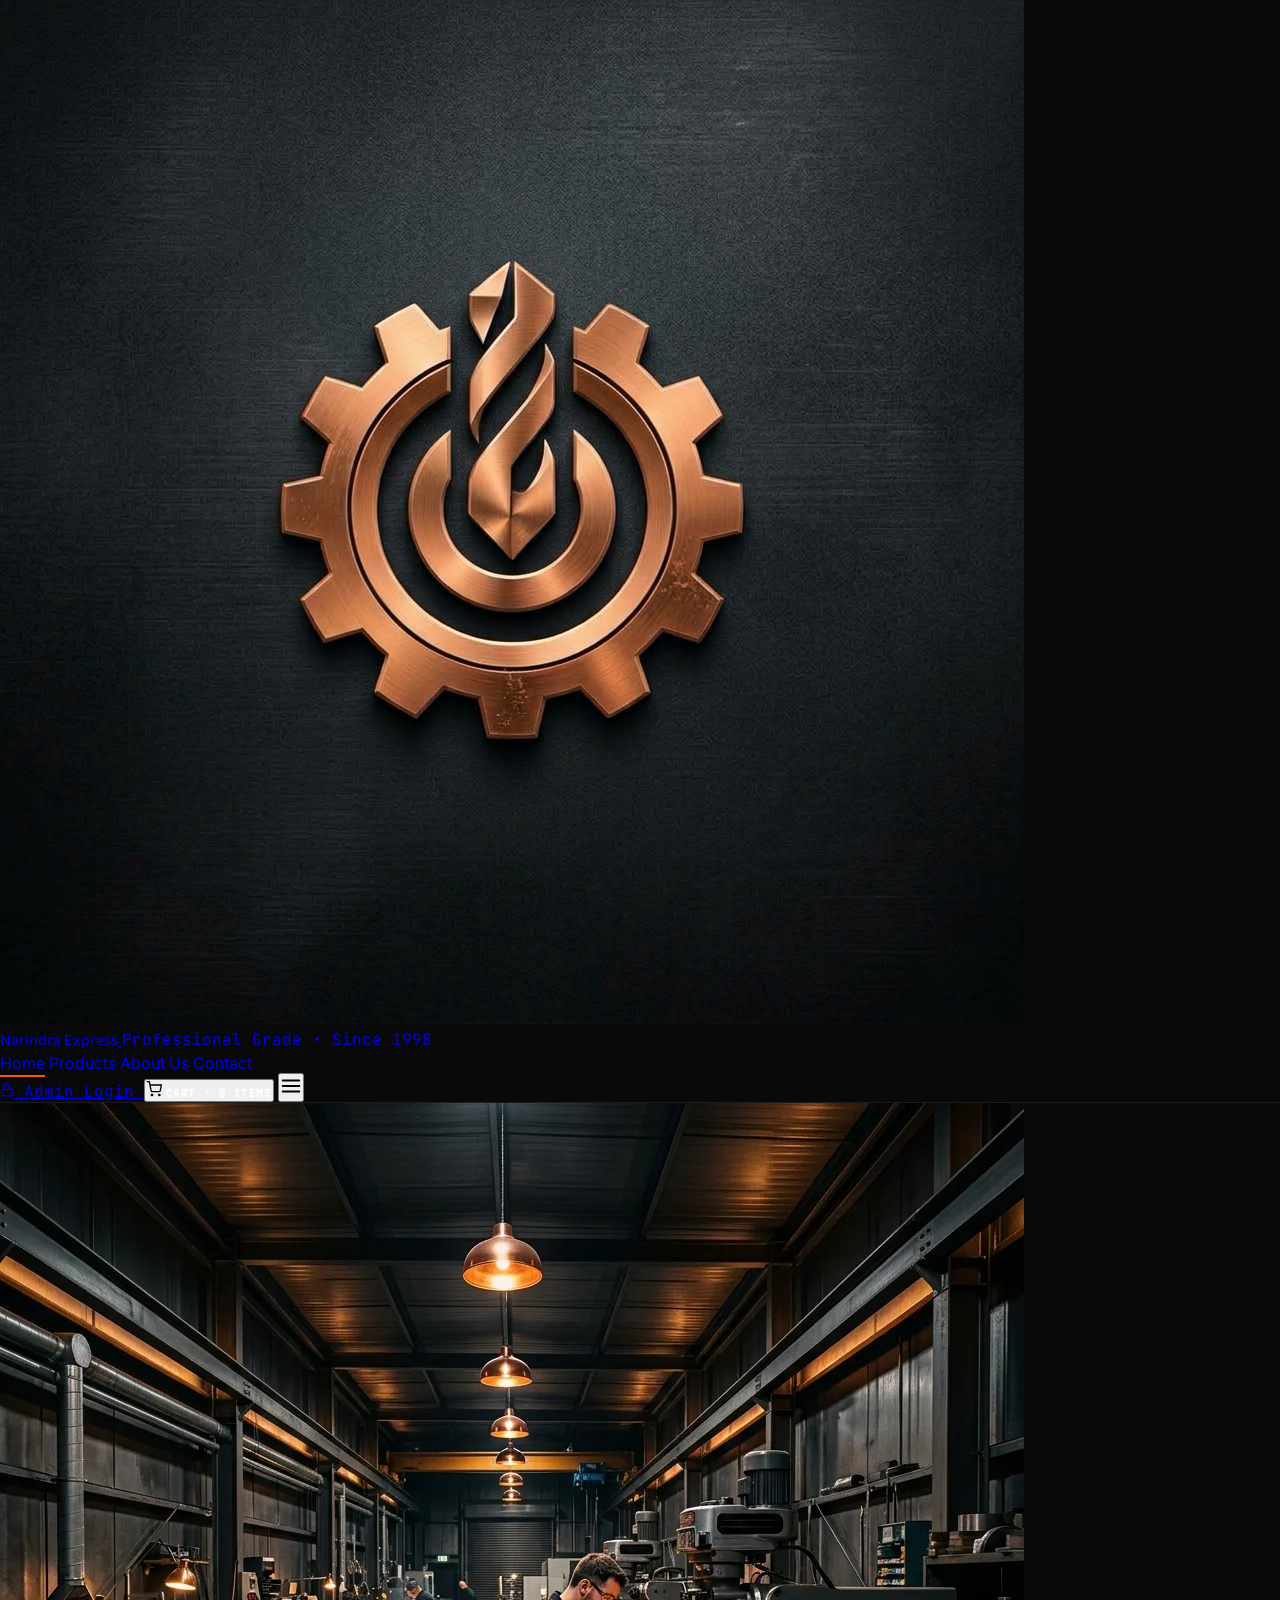
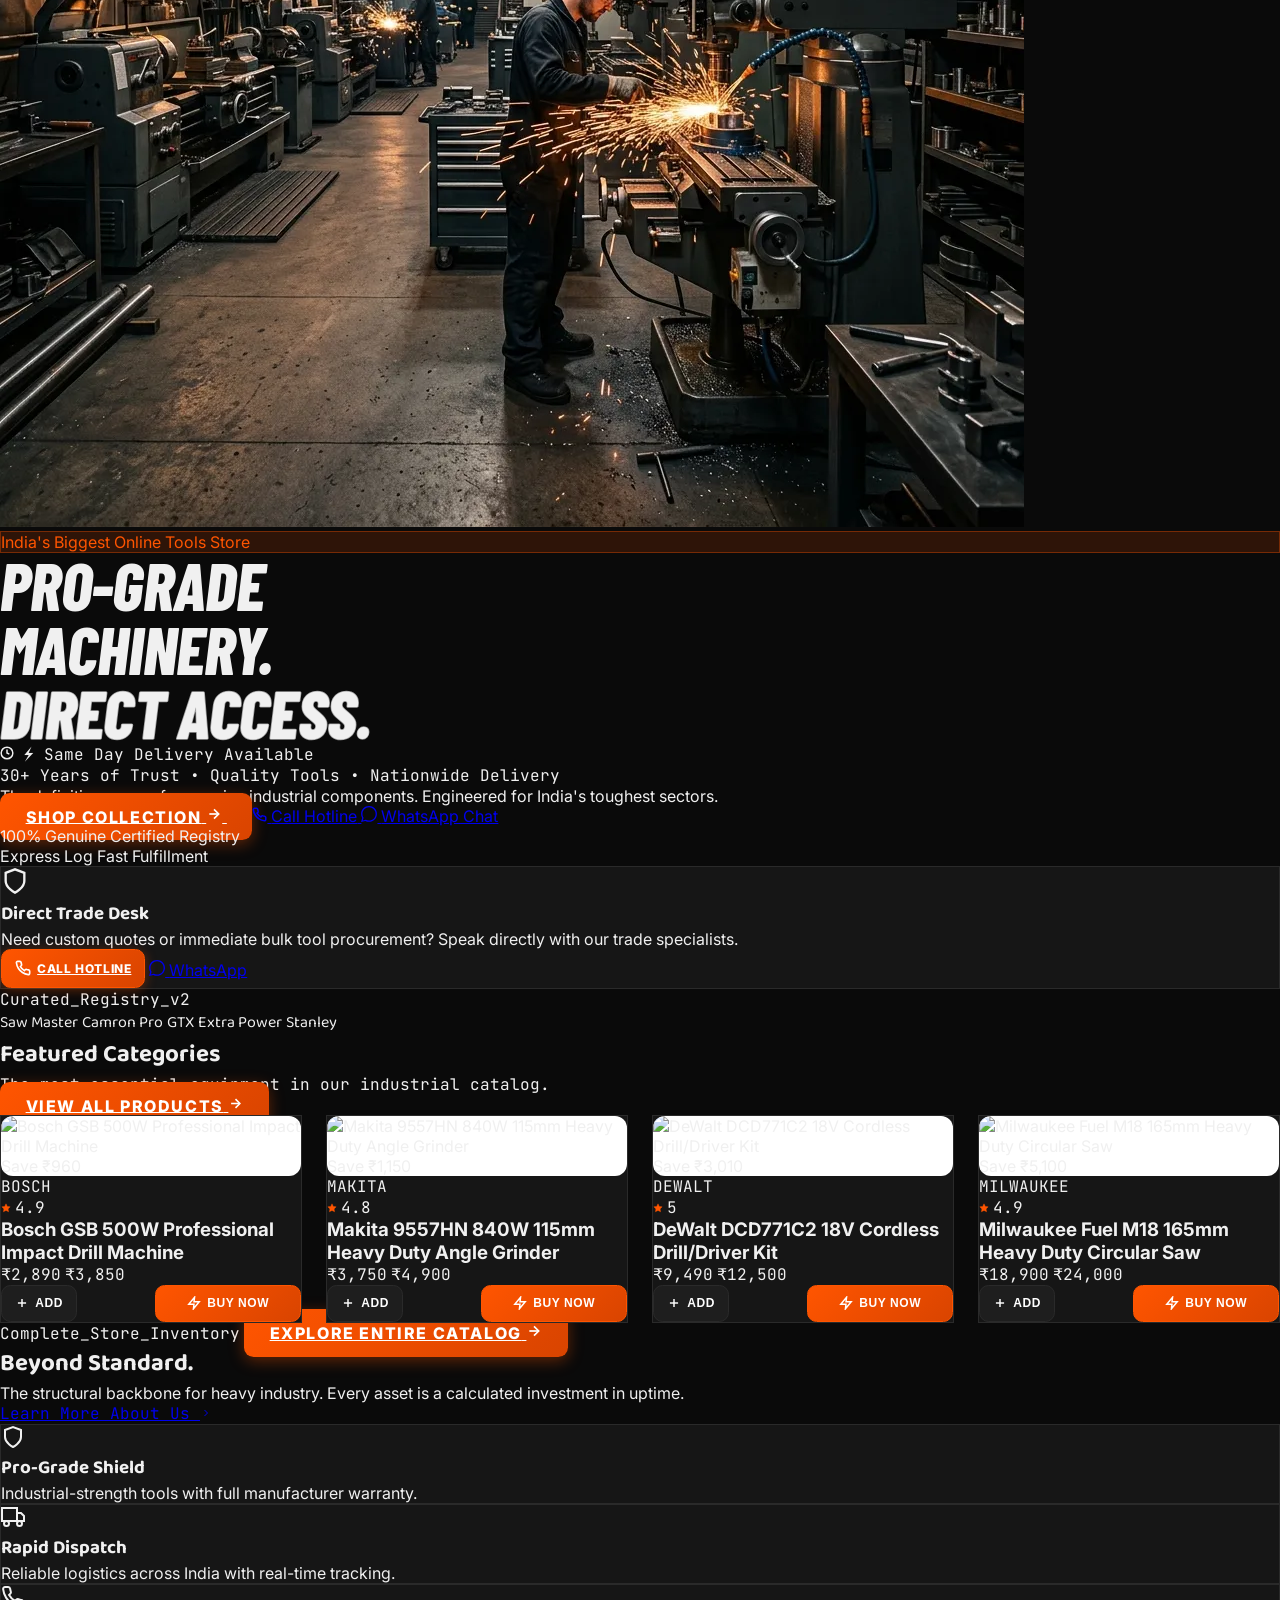
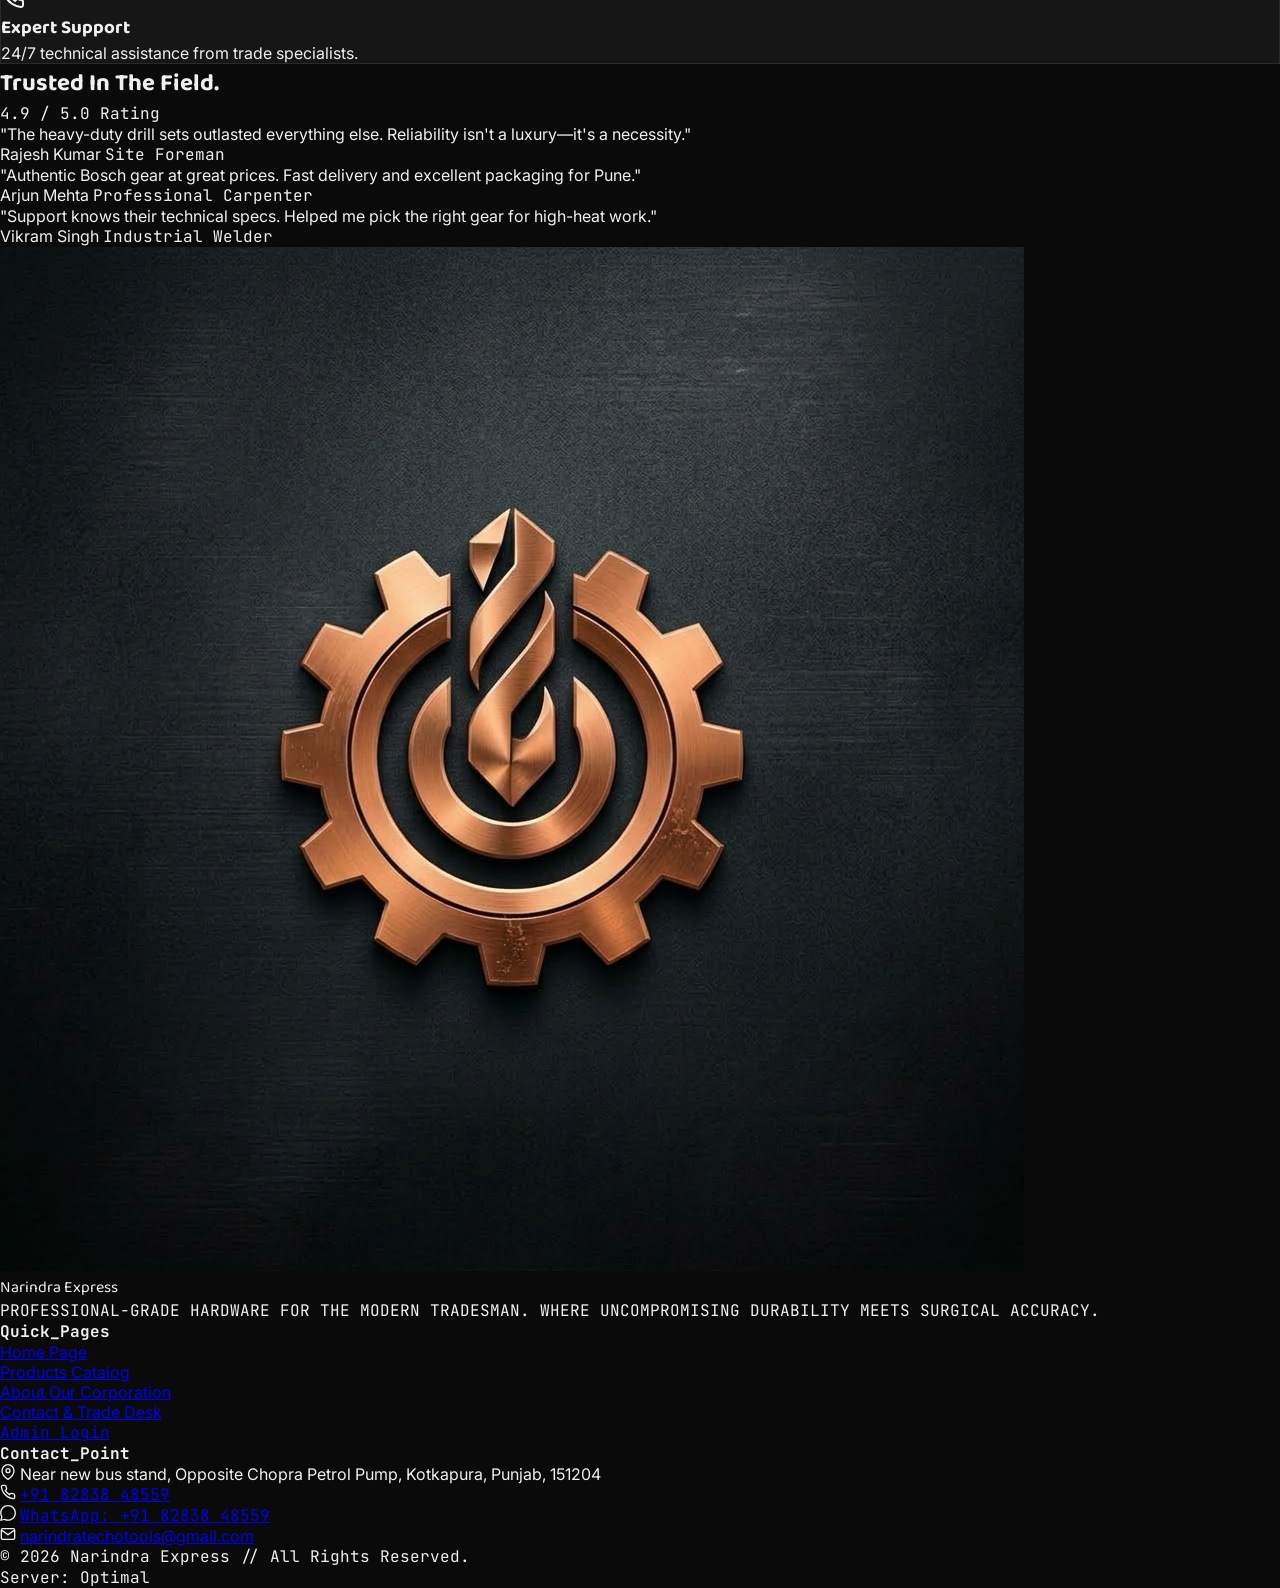
==== commit f156674f: "feat: navbar cleanup, brand updates, admin login rename, same day delivery badge, and pricing fixes" ====
--- a/index.html
+++ b/index.html
@@ -67,25 +67,10 @@
         <!-- Right Utilities & Call Hotline -->
         <div class="flex items-center gap-2 sm:gap-3 flex-shrink-0">
           
-          <!-- Direct Sales Phone Desk -->
-          <a href="tel:+918283848559" title="Call Sales Desk: +91 82838 48559" class="hidden xl:flex items-center gap-1.5 bg-[#ff5500]/10 border border-[#ff5500]/30 text-[#ff5500] px-2.5 py-1 rounded-full text-[11px] font-bold font-mono-custom hover:bg-[#ff5500]/20 transition-colors shadow-sm animate-wiggle opacity-80 hover:opacity-100 whitespace-nowrap h-8 flex-shrink-0">
-            <svg width="13" height="13" viewBox="0 0 24 24" fill="none" stroke="currentColor" stroke-width="2.5"><path d="M22 16.92v3a2 2 0 0 1-2.18 2 19.79 19.79 0 0 1-8.63-3.07 19.5 19.5 0 0 1-6-6 19.79 19.79 0 0 1-3.07-8.67A2 2 0 0 1 4.11 2h3a2 2 0 0 1 2 1.72 12.84 12.84 0 0 0 .7 2.81 2 2 0 0 1-.45 2.11L8.09 9.91a16 16 0 0 0 6 6l1.27-1.27a2 2 0 0 1 2.11-.45 12.84 12.84 0 0 0 2.81.7A2 2 0 0 1 22 16.92z"/></svg>
-            <span class="whitespace-nowrap hidden 2xl:inline">Call: +91 82838 48559</span>
-            <span class="whitespace-nowrap inline 2xl:hidden">Call Desk</span>
-          </a>
-
-          <!-- WhatsApp Quick Desk -->
-          <a href="https://wa.me/918283848559?text=Hi%20Narindra%20Express%2C%20I%20have%20an%20inquiry%20regarding%20industrial%20products." target="_blank" title="Chat on WhatsApp" class="hidden xl:flex items-center gap-1.5 bg-emerald-950/70 border border-emerald-500/40 text-emerald-400 px-2.5 py-1 rounded-full text-[11px] font-bold font-mono-custom hover:bg-emerald-900/80 transition-colors shadow-sm opacity-80 hover:opacity-100 whitespace-nowrap h-8 flex-shrink-0">
-            <svg width="13" height="13" viewBox="0 0 24 24" fill="currentColor"><path d="M.057 24l1.687-6.163c-1.041-1.804-1.588-3.849-1.587-5.946.003-6.556 5.338-11.891 11.893-11.891 3.181.001 6.167 1.24 8.413 3.488 2.245 2.248 3.481 5.236 3.48 8.414-.003 6.557-5.338 11.892-11.893 11.892-1.99-.001-3.951-.5-5.688-1.448l-6.305 1.654zm6.597-3.807c1.676.995 3.276 1.591 5.392 1.592 5.448 0 9.886-4.434 9.889-9.885.002-5.462-4.415-9.89-9.881-9.892-5.452 0-9.887 4.434-9.889 9.884-.001 2.225.651 3.891 1.746 5.634l-1.162 4.24 4.316-1.131z"/></svg>
-            <span class="whitespace-nowrap hidden 2xl:inline">WhatsApp Desk</span>
-            <span class="whitespace-nowrap inline 2xl:hidden">WhatsApp</span>
-          </a>
-
-          <!-- Owner Admin Portal Direct Route Link -->
-          <a href="/admin" title="Owner Admin Portal" class="hidden md:flex h-9 px-2.5 py-1 bg-[#ff5500]/10 hover:bg-[#ff5500]/20 border border-[#ff5500]/30 rounded-xl text-[#ff5500] transition-all active:scale-95 items-center justify-center gap-1.5 text-[11px] font-bold font-mono-custom opacity-80 hover:opacity-100 whitespace-nowrap flex-shrink-0">
+          <!-- Admin Login Direct Route Link -->
+          <a href="/admin" title="Admin Login" class="hidden md:flex h-9 px-3 py-1 bg-[#ff5500]/10 hover:bg-[#ff5500]/20 border border-[#ff5500]/30 rounded-xl text-[#ff5500] transition-all active:scale-95 items-center justify-center gap-1.5 text-[11px] font-bold font-mono-custom opacity-80 hover:opacity-100 whitespace-nowrap flex-shrink-0">
             <svg width="14" height="14" viewBox="0 0 24 24" fill="none" stroke="currentColor" stroke-width="2"><rect x="3" y="11" width="18" height="11" rx="2" ry="2"/><path d="M7 11V7a5 5 0 0 1 10 0v4"/></svg>
-            <span class="hidden 2xl:inline">Owner Portal</span>
-            <span class="inline 2xl:hidden">Admin</span>
+            <span>Admin Login</span>
           </a>
 
           <!-- Cart / Bag Trigger Button with Items Count Label (ALWAYS VISIBLE OUTSIDE MENU) -->
@@ -143,7 +128,7 @@
       </a>
     </nav>
 
-    <!-- Direct Channels & Owner Portal -->
+    <!-- Direct Channels & Admin Login -->
     <div class="flex flex-col gap-3 pt-5">
       <span class="text-[10px] font-mono-custom font-bold uppercase tracking-widest text-zinc-500 mb-0.5">Quick Assistance</span>
       <a href="tel:+918283848559" class="w-full min-h-[48px] px-4 rounded-xl bg-[#ff5500]/10 border border-[#ff5500]/30 text-[#ff5500] font-black uppercase text-xs tracking-wider flex items-center gap-3 active:scale-95 transition-all">
@@ -156,7 +141,7 @@
       </a>
       <a href="/admin" class="w-full min-h-[48px] px-4 rounded-xl bg-white/5 border border-white/10 text-zinc-300 hover:text-white font-black uppercase text-xs tracking-wider flex items-center gap-3 active:scale-95 transition-all mt-1">
         <svg width="16" height="16" viewBox="0 0 24 24" fill="none" stroke="currentColor" stroke-width="2"><rect x="3" y="11" width="18" height="11" rx="2" ry="2"/><path d="M7 11V7a5 5 0 0 1 10 0v4"/></svg>
-        <span>Owner Portal</span>
+        <span>Admin Login</span>
       </a>
     </div>
   </div>
@@ -187,6 +172,11 @@
           <span class="text-[#ff5500] italic">Machinery.</span> <br />
           <span class="white-stroke text-transparent">Direct Access.</span>
         </h1>
+
+        <div class="inline-flex items-center gap-2 px-3.5 py-1.5 rounded-lg bg-[#ff5500]/15 border border-[#ff5500]/30 text-[#ff5500] text-xs font-black uppercase font-mono-custom tracking-wider mb-4 w-fit animate-slide-up delay-350">
+          <svg width="14" height="14" viewBox="0 0 24 24" fill="none" stroke="currentColor" stroke-width="2.5"><circle cx="12" cy="12" r="10"/><polyline points="12 6 12 12 16 14"/></svg>
+          <span>⚡ Same Day Delivery Available</span>
+        </div>
 
         <p class="text-xs font-bold text-[#ff5500] font-mono-custom uppercase tracking-widest mb-4">
           30+ Years of Trust • Quality Tools • Nationwide Delivery
@@ -257,11 +247,11 @@
     <div class="max-w-7xl mx-auto px-4">
       <p class="text-center text-[10px] font-mono-custom font-bold uppercase tracking-[0.3em] text-[#ff5500] mb-6">Curated_Registry_v2</p>
       <div class="flex flex-wrap items-center justify-center gap-8 md:gap-14 opacity-85">
-        <span class="text-2xl md:text-3xl font-black italic tracking-tighter text-zinc-300 hover:text-[#ff5500] transition-colors cursor-pointer uppercase font-display">BOSCH</span>
-        <span class="text-2xl md:text-3xl font-black italic tracking-tighter text-zinc-300 hover:text-[#ff5500] transition-colors cursor-pointer uppercase font-display">MAKITA</span>
-        <span class="text-2xl md:text-3xl font-black italic tracking-tighter text-zinc-300 hover:text-[#ff5500] transition-colors cursor-pointer uppercase font-display">DEWALT</span>
-        <span class="text-2xl md:text-3xl font-black italic tracking-tighter text-zinc-300 hover:text-[#ff5500] transition-colors cursor-pointer uppercase font-display">MILWAUKEE</span>
-        <span class="text-2xl md:text-3xl font-black italic tracking-tighter text-zinc-300 hover:text-[#ff5500] transition-colors cursor-pointer uppercase font-display">HILTI</span>
+        <span class="text-2xl md:text-3xl font-black italic tracking-tighter text-zinc-300 hover:text-[#ff5500] transition-colors cursor-pointer uppercase font-display">Saw Master</span>
+        <span class="text-2xl md:text-3xl font-black italic tracking-tighter text-zinc-300 hover:text-[#ff5500] transition-colors cursor-pointer uppercase font-display">Camron Pro</span>
+        <span class="text-2xl md:text-3xl font-black italic tracking-tighter text-zinc-300 hover:text-[#ff5500] transition-colors cursor-pointer uppercase font-display">GTX</span>
+        <span class="text-2xl md:text-3xl font-black italic tracking-tighter text-zinc-300 hover:text-[#ff5500] transition-colors cursor-pointer uppercase font-display">Extra Power</span>
+        <span class="text-2xl md:text-3xl font-black italic tracking-tighter text-zinc-300 hover:text-[#ff5500] transition-colors cursor-pointer uppercase font-display">Stanley</span>
       </div>
     </div>
   </section>
@@ -429,7 +419,7 @@
             <li><a href="/products" class="hover:text-white transition-colors">Products Catalog</a></li>
             <li><a href="/about" class="hover:text-white transition-colors">About Our Corporation</a></li>
             <li><a href="/contact" class="hover:text-white transition-colors">Contact & Trade Desk</a></li>
-            <li><a href="/admin" class="text-zinc-500 hover:text-[#ff5500] transition-colors font-mono-custom">Owner Portal</a></li>
+            <li><a href="/admin" class="text-zinc-500 hover:text-[#ff5500] transition-colors font-mono-custom">Admin Login</a></li>
           </ul>
         </div>
 
@@ -497,13 +487,10 @@
         <span>Items Subtotal</span>
         <span id="cart-subtotal" class="font-bold font-mono-custom text-white">₹0</span>
       </div>
+      <span id="cart-gst" style="display:none;">₹0</span>
       <div class="flex justify-between text-xs text-zinc-400 font-medium">
-        <span>GST (18%)</span>
-        <span id="cart-gst" class="font-bold font-mono-custom text-white">₹0</span>
-      </div>
-      <div class="flex justify-between text-xs text-zinc-400 font-medium">
-        <span>Shipping</span>
-        <span class="font-bold text-[#ff5500] uppercase font-mono-custom">FREE Express</span>
+        <span>Delivery Fee</span>
+        <span id="cart-shipping" class="font-bold text-[#ff5500] font-mono-custom">₹50 Flat Rate</span>
       </div>
       <div class="pt-3 border-t border-[#2a2a2a] flex justify-between text-base font-black text-white">
         <span>Total Payable</span>
@@ -679,7 +666,7 @@
         <!-- Rendered via JS -->
       </div>
       <div class="pt-3 mt-3 border-t border-[#2a2a2a] flex justify-between items-center text-xs">
-        <span class="font-bold text-zinc-400 uppercase font-mono-custom">Total Amount (Incl. GST & Shipping):</span>
+        <span class="font-bold text-zinc-400 uppercase font-mono-custom">Total Amount (Incl. ₹50 Delivery):</span>
         <span id="checkout-total-payable" class="text-lg font-black text-[#ff5500] font-mono-custom">₹0</span>
       </div>
     </div>
--- a/style.css
+++ b/style.css
@@ -947,6 +947,146 @@
   width: 100%;
 }
 
-
-
-
+/* ================= ADMIN PANEL REDESIGN SYSTEM ================= */
+.pill-orange {
+  display: inline-flex;
+  align-items: center;
+  gap: 0.35rem;
+  background: rgba(255, 85, 0, 0.12);
+  color: #ff5500;
+  border: 1px solid rgba(255, 85, 0, 0.28);
+  border-radius: 9999px;
+  padding: 0.25rem 0.65rem;
+  font-family: var(--font-mono);
+  font-size: 0.65rem;
+  font-weight: 800;
+  text-transform: uppercase;
+  letter-spacing: 0.12em;
+}
+
+.pill-green {
+  display: inline-flex;
+  align-items: center;
+  gap: 0.35rem;
+  background: rgba(16, 185, 129, 0.12);
+  color: #34d399;
+  border: 1px solid rgba(16, 185, 129, 0.28);
+  border-radius: 9999px;
+  padding: 0.25rem 0.65rem;
+  font-family: var(--font-mono);
+  font-size: 0.65rem;
+  font-weight: 800;
+  text-transform: uppercase;
+  letter-spacing: 0.12em;
+}
+
+.pill-neutral {
+  display: inline-flex;
+  align-items: center;
+  gap: 0.35rem;
+  background: rgba(255, 255, 255, 0.07);
+  color: #a1a1aa;
+  border: 1px solid rgba(255, 255, 255, 0.14);
+  border-radius: 9999px;
+  padding: 0.25rem 0.65rem;
+  font-family: var(--font-mono);
+  font-size: 0.65rem;
+  font-weight: 800;
+  text-transform: uppercase;
+  letter-spacing: 0.12em;
+}
+
+.admin-card {
+  background: #111111;
+  border: 1px solid #222222;
+  border-radius: 28px;
+  transition: border-color 0.2s ease;
+}
+
+.admin-card:hover {
+  border-color: #2e2e2e;
+}
+
+.admin-nav-item {
+  display: flex;
+  align-items: center;
+  justify-content: space-between;
+  padding: 0.85rem 1.1rem;
+  border-radius: 16px;
+  font-size: 0.85rem;
+  font-weight: 800;
+  text-transform: uppercase;
+  letter-spacing: 0.06em;
+  transition: all 0.2s ease;
+  user-select: none;
+}
+
+.admin-nav-item.active {
+  background: rgba(255, 255, 255, 0.12);
+  color: #ffffff;
+  border: 1px solid rgba(255, 255, 255, 0.18);
+  box-shadow: 0 4px 16px rgba(0, 0, 0, 0.3);
+}
+
+.admin-nav-item:not(.active) {
+  color: #71717a;
+  border: 1px solid transparent;
+}
+
+.admin-nav-item:not(.active):hover {
+  color: #ffffff;
+  background: rgba(255, 255, 255, 0.04);
+}
+
+/* Custom Slim Scrollbar for Modals & Code Panels */
+.custom-scrollbar::-webkit-scrollbar {
+  width: 6px;
+  height: 6px;
+}
+.custom-scrollbar::-webkit-scrollbar-track {
+  background: rgba(255, 255, 255, 0.02);
+  border-radius: 8px;
+}
+.custom-scrollbar::-webkit-scrollbar-thumb {
+  background: rgba(255, 255, 255, 0.15);
+  border-radius: 8px;
+}
+.custom-scrollbar::-webkit-scrollbar-thumb:hover {
+  background: rgba(255, 85, 0, 0.5);
+}
+
+.admin-modal-backdrop {
+  position: fixed;
+  inset: 0;
+  background: rgba(0, 0, 0, 0.8);
+  backdrop-filter: blur(10px);
+  -webkit-backdrop-filter: blur(10px);
+  z-index: 100;
+  opacity: 0;
+  pointer-events: none;
+  transition: opacity 0.3s cubic-bezier(0.16, 1, 0.3, 1);
+  display: flex;
+  align-items: center;
+  justify-content: center;
+  padding: 1rem;
+}
+
+.admin-modal-backdrop.active {
+  opacity: 1;
+  pointer-events: auto;
+}
+
+.admin-modal-panel {
+  transform: scale(0.95) translateY(12px);
+  opacity: 0;
+  transition: all 0.3s cubic-bezier(0.16, 1, 0.3, 1);
+}
+
+.admin-modal-backdrop.active .admin-modal-panel {
+  transform: scale(1) translateY(0);
+  opacity: 1;
+}
+
+
+
+
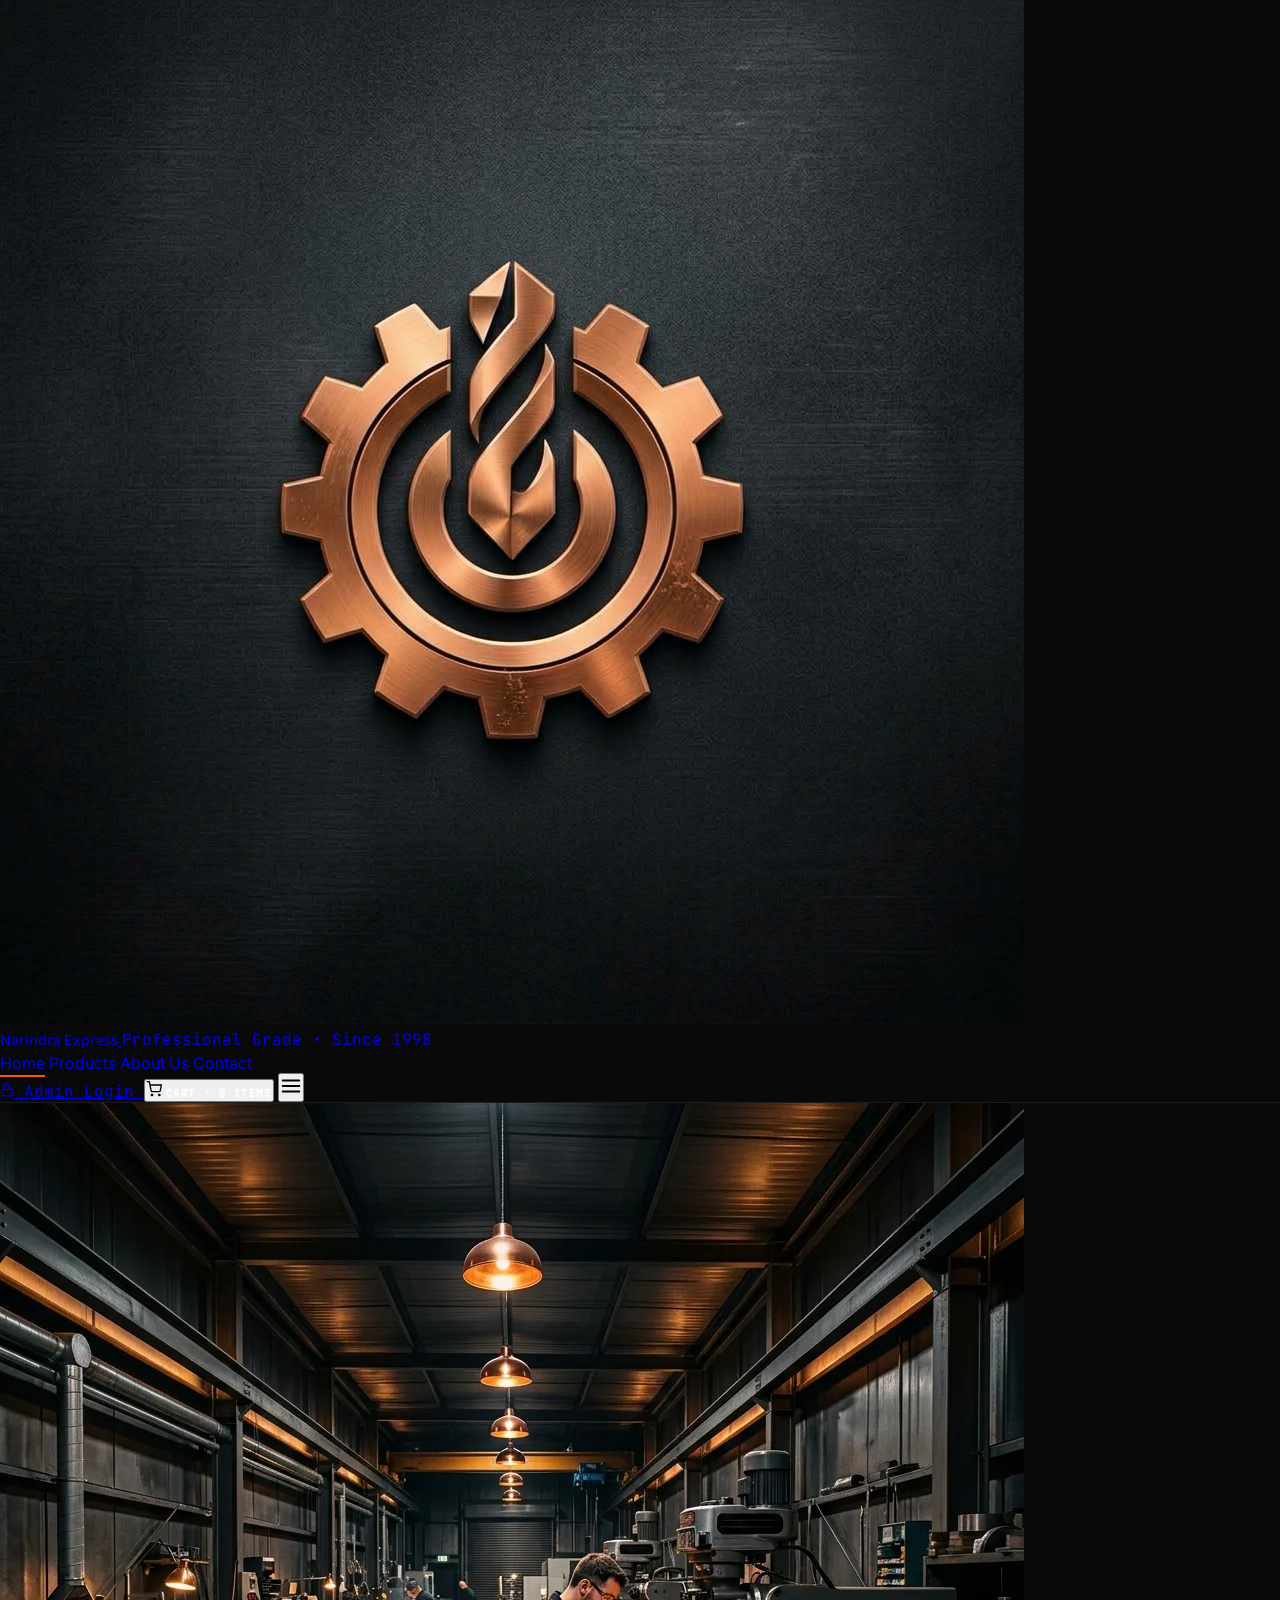
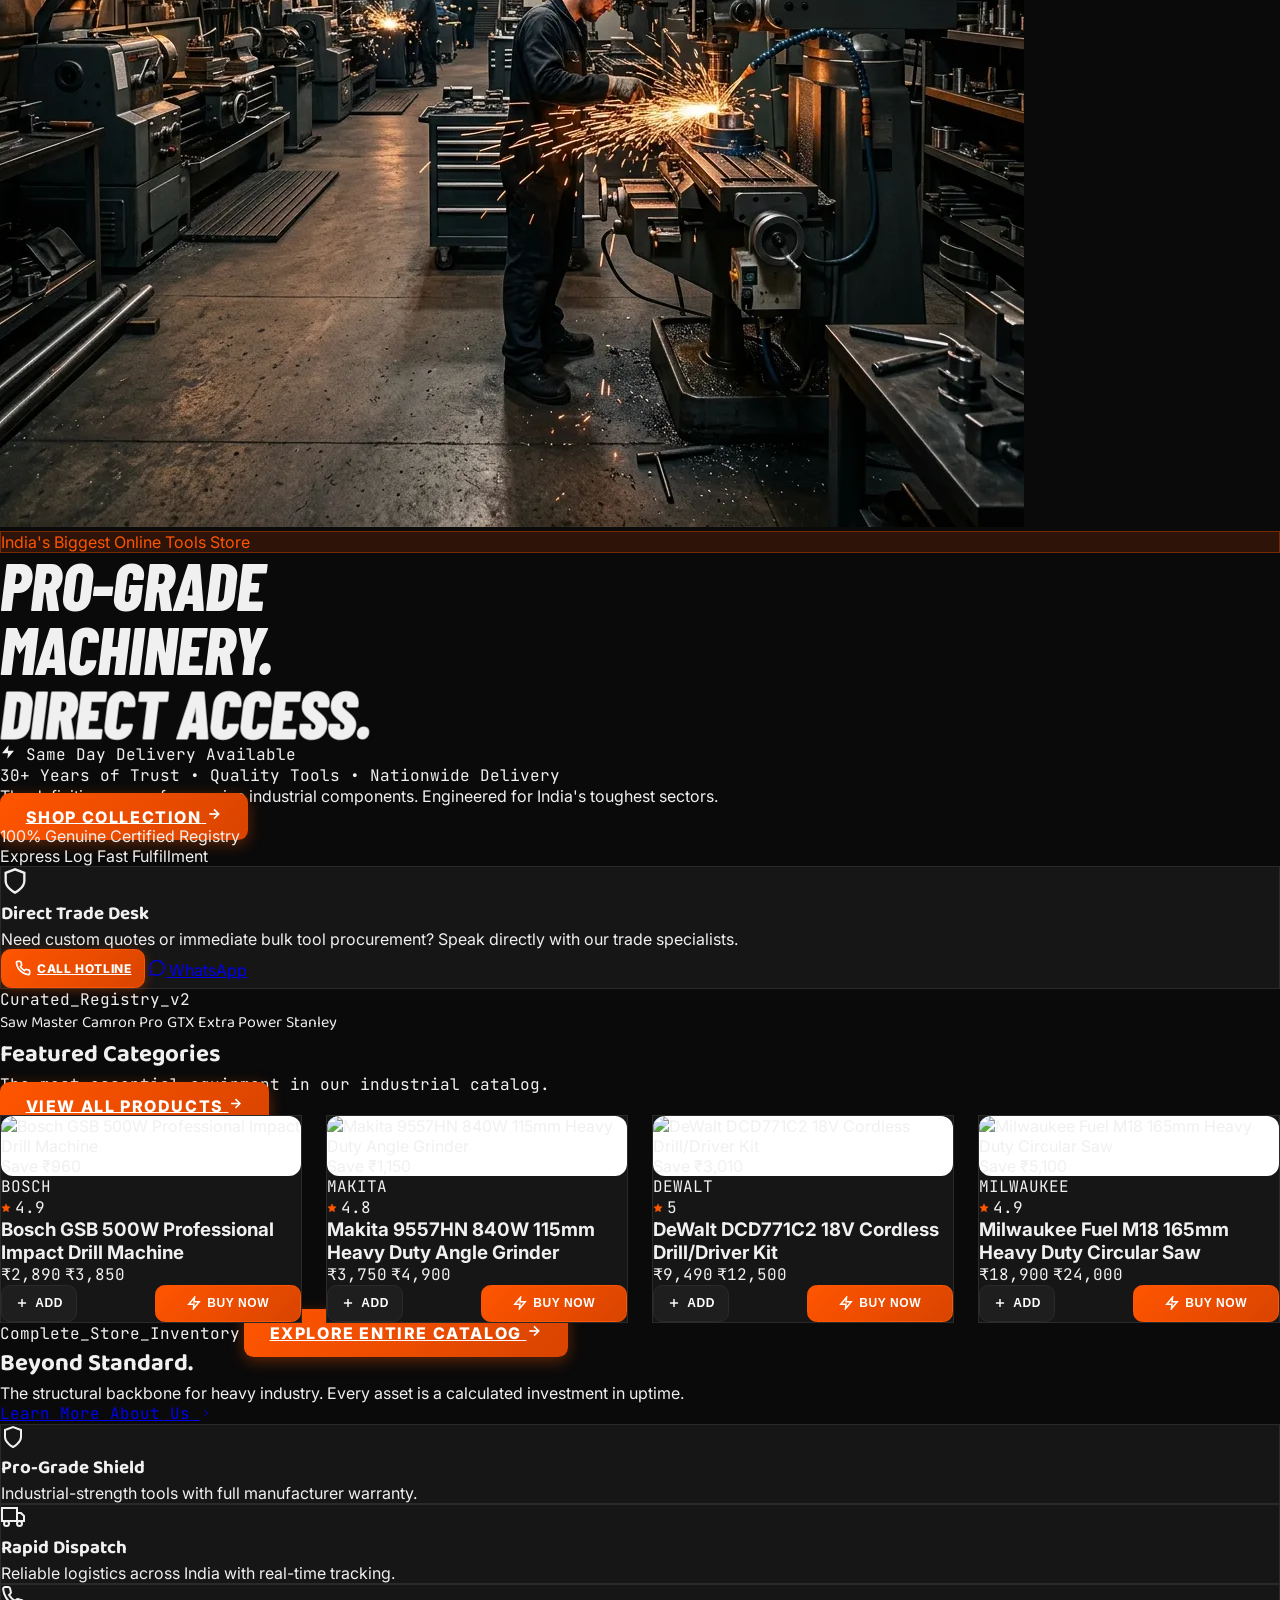
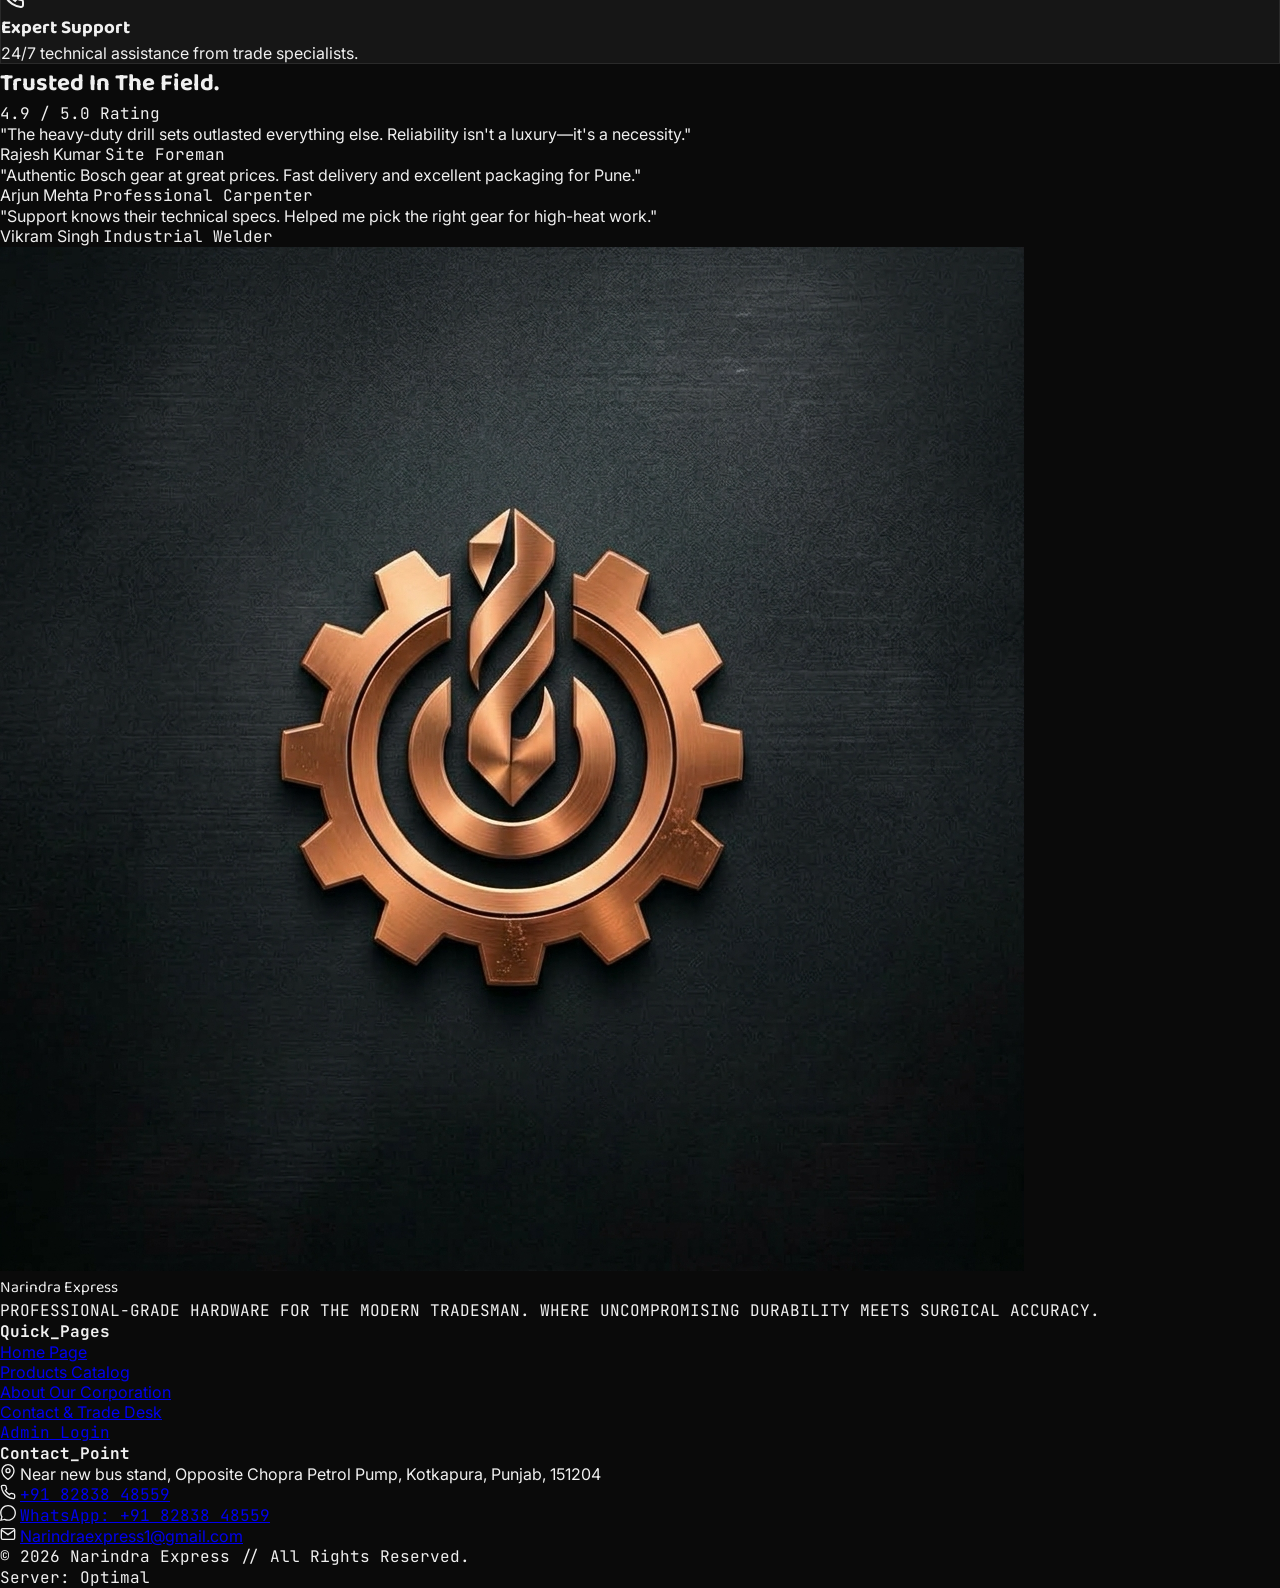
==== commit afcf6d93: "feat: round 2 and 3 updates - hero contact buttons cleanup, admin heading to ADMIN, contact email up" ====
--- a/index.html
+++ b/index.html
@@ -173,9 +173,13 @@
           <span class="white-stroke text-transparent">Direct Access.</span>
         </h1>
 
-        <div class="inline-flex items-center gap-2 px-3.5 py-1.5 rounded-lg bg-[#ff5500]/15 border border-[#ff5500]/30 text-[#ff5500] text-xs font-black uppercase font-mono-custom tracking-wider mb-4 w-fit animate-slide-up delay-350">
-          <svg width="14" height="14" viewBox="0 0 24 24" fill="none" stroke="currentColor" stroke-width="2.5"><circle cx="12" cy="12" r="10"/><polyline points="12 6 12 12 16 14"/></svg>
-          <span>⚡ Same Day Delivery Available</span>
+        <div class="inline-flex items-center gap-2.5 px-4 sm:px-5 py-2 sm:py-2.5 rounded-xl bg-amber-500/15 border-2 border-amber-400/80 text-amber-300 text-xs sm:text-sm font-black uppercase font-mono-custom tracking-wider mb-5 w-fit shadow-[0_0_20px_rgba(251,191,36,0.25)] backdrop-blur-sm animate-slide-up delay-350">
+          <span class="relative flex h-2.5 w-2.5 shrink-0">
+            <span class="animate-ping absolute inline-flex h-full w-full rounded-full bg-amber-400 opacity-75"></span>
+            <span class="relative inline-flex rounded-full h-2.5 w-2.5 bg-amber-400"></span>
+          </span>
+          <svg class="text-amber-400 shrink-0" width="16" height="16" viewBox="0 0 24 24" fill="currentColor"><path d="M13 2L3 14h9l-1 8 10-12h-9l1-8z"/></svg>
+          <span class="font-extrabold text-amber-200">Same Day Delivery Available</span>
         </div>
 
         <p class="text-xs font-bold text-[#ff5500] font-mono-custom uppercase tracking-widest mb-4">
@@ -191,16 +195,6 @@
           <a href="/products" class="btn-orange text-xs font-black uppercase tracking-widest px-8 py-3.5 min-h-[48px] flex items-center justify-center gap-3 animate-squish shadow-xl w-full sm:w-auto">
             <span>Shop Collection</span>
             <svg width="16" height="16" viewBox="0 0 24 24" fill="none" stroke="currentColor" stroke-width="2.5"><path d="M5 12h14"/><path d="m12 5 7 7-7 7"/></svg>
-          </a>
-
-          <a href="tel:+918283848559" class="bg-[#161616]/80 hover:bg-[#1e1e1e] text-zinc-300 hover:text-white border border-[#2a2a2a] text-xs font-black uppercase tracking-widest px-6 py-3.5 min-h-[48px] flex items-center justify-center gap-2.5 rounded-xl transition-all shadow-md opacity-90 w-full sm:w-auto">
-            <svg width="15" height="15" viewBox="0 0 24 24" fill="none" stroke="currentColor" stroke-width="2.5"><path d="M22 16.92v3a2 2 0 0 1-2.18 2 19.79 19.79 0 0 1-8.63-3.07 19.5 19.5 0 0 1-6-6 19.79 19.79 0 0 1-3.07-8.67A2 2 0 0 1 4.11 2h3a2 2 0 0 1 2 1.72 12.84 12.84 0 0 0 .7 2.81 2 2 0 0 1-.45 2.11L8.09 9.91a16 16 0 0 0 6 6l1.27-1.27a2 2 0 0 1 2.11-.45 12.84 12.84 0 0 0 2.81.7A2 2 0 0 1 22 16.92z"/></svg>
-            <span>Call Hotline</span>
-          </a>
-
-          <a href="https://wa.me/918283848559?text=Hi%20Narindra%20Express%2C%20I%20have%20an%20inquiry." target="_blank" class="bg-[#161616]/80 hover:bg-[#1e1e1e] text-emerald-400 border border-emerald-500/30 text-xs font-black uppercase tracking-widest px-6 py-3.5 min-h-[48px] flex items-center justify-center gap-2.5 rounded-xl transition-all shadow-md opacity-90 w-full sm:w-auto">
-            <svg width="16" height="16" viewBox="0 0 24 24" fill="currentColor"><path d="M.057 24l1.687-6.163c-1.041-1.804-1.588-3.849-1.587-5.946.003-6.556 5.338-11.891 11.893-11.891 3.181.001 6.167 1.24 8.413 3.488 2.245 2.248 3.481 5.236 3.48 8.414-.003 6.557-5.338 11.892-11.893 11.892-1.99-.001-3.951-.5-5.688-1.448l-6.305 1.654zm6.597-3.807c1.676.995 3.276 1.591 5.392 1.592 5.448 0 9.886-4.434 9.889-9.885.002-5.462-4.415-9.89-9.881-9.892-5.452 0-9.887 4.434-9.889 9.884-.001 2.225.651 3.891 1.746 5.634l-1.162 4.24 4.316-1.131z"/></svg>
-            <span>WhatsApp Chat</span>
           </a>
         </div>
 
@@ -444,7 +438,7 @@
 
             <div class="flex items-center gap-2.5">
               <svg class="text-[#ff5500] shrink-0" width="16" height="16" viewBox="0 0 24 24" fill="none" stroke="currentColor" stroke-width="2"><path d="M4 4h16c1.1 0 2 .9 2 2v12c0 1.1-.9 2-2 2H4c-1.1 0-2-.9-2-2V6c0-1.1.9-2 2-2z"/><polyline points="22,6 12,13 2,6"/></svg>
-              <a href="mailto:narindratechotools@gmail.com" class="hover:text-white transition-colors">narindratechotools@gmail.com</a>
+              <a href="mailto:Narindraexpress1@gmail.com" class="hover:text-white transition-colors">Narindraexpress1@gmail.com</a>
             </div>
           </div>
         </div>
@@ -789,6 +783,18 @@
       </div>
     </div>
 
+    <!-- Dual Notification Status Panel -->
+    <div class="p-3 rounded-xl bg-white/5 border border-white/10 space-y-1.5 text-[11px] font-mono-custom">
+      <div class="flex items-center justify-between text-zinc-300">
+        <span class="flex items-center gap-1.5"><span class="w-1.5 h-1.5 rounded-full bg-emerald-400"></span> Email Dispatch:</span>
+        <span id="success-email-status" class="text-emerald-400 font-bold truncate max-w-[170px]">Narindraexpress1@gmail.com</span>
+      </div>
+      <div class="flex items-center justify-between text-zinc-300">
+        <span class="flex items-center gap-1.5"><span class="w-1.5 h-1.5 rounded-full bg-emerald-400"></span> WhatsApp Link:</span>
+        <span class="text-emerald-400 font-bold">+91 82838 48559</span>
+      </div>
+    </div>
+
     <div class="space-y-3">
       <a id="btn-success-whatsapp" href="#" target="_blank" class="w-full bg-[#161616] hover:bg-[#1e1e1e] text-emerald-400 border border-emerald-500/50 py-3.5 rounded-xl font-black text-xs uppercase tracking-wider flex items-center justify-center gap-3 transition-colors">
         <svg width="18" height="18" viewBox="0 0 24 24" fill="currentColor"><path d="M.057 24l1.687-6.163c-1.041-1.804-1.588-3.849-1.587-5.946.003-6.556 5.338-11.891 11.893-11.891 3.181.001 6.167 1.24 8.413 3.488 2.245 2.248 3.481 5.236 3.48 8.414-.003 6.557-5.338 11.892-11.893 11.892-1.99-.001-3.951-.5-5.688-1.448l-6.305 1.654zm6.597-3.807c1.676.995 3.276 1.591 5.392 1.592 5.448 0 9.886-4.434 9.889-9.885.002-5.462-4.415-9.89-9.881-9.892-5.452 0-9.887 4.434-9.889 9.884-.001 2.225.651 3.891 1.746 5.634l-1.162 4.24 4.316-1.131z"/></svg>
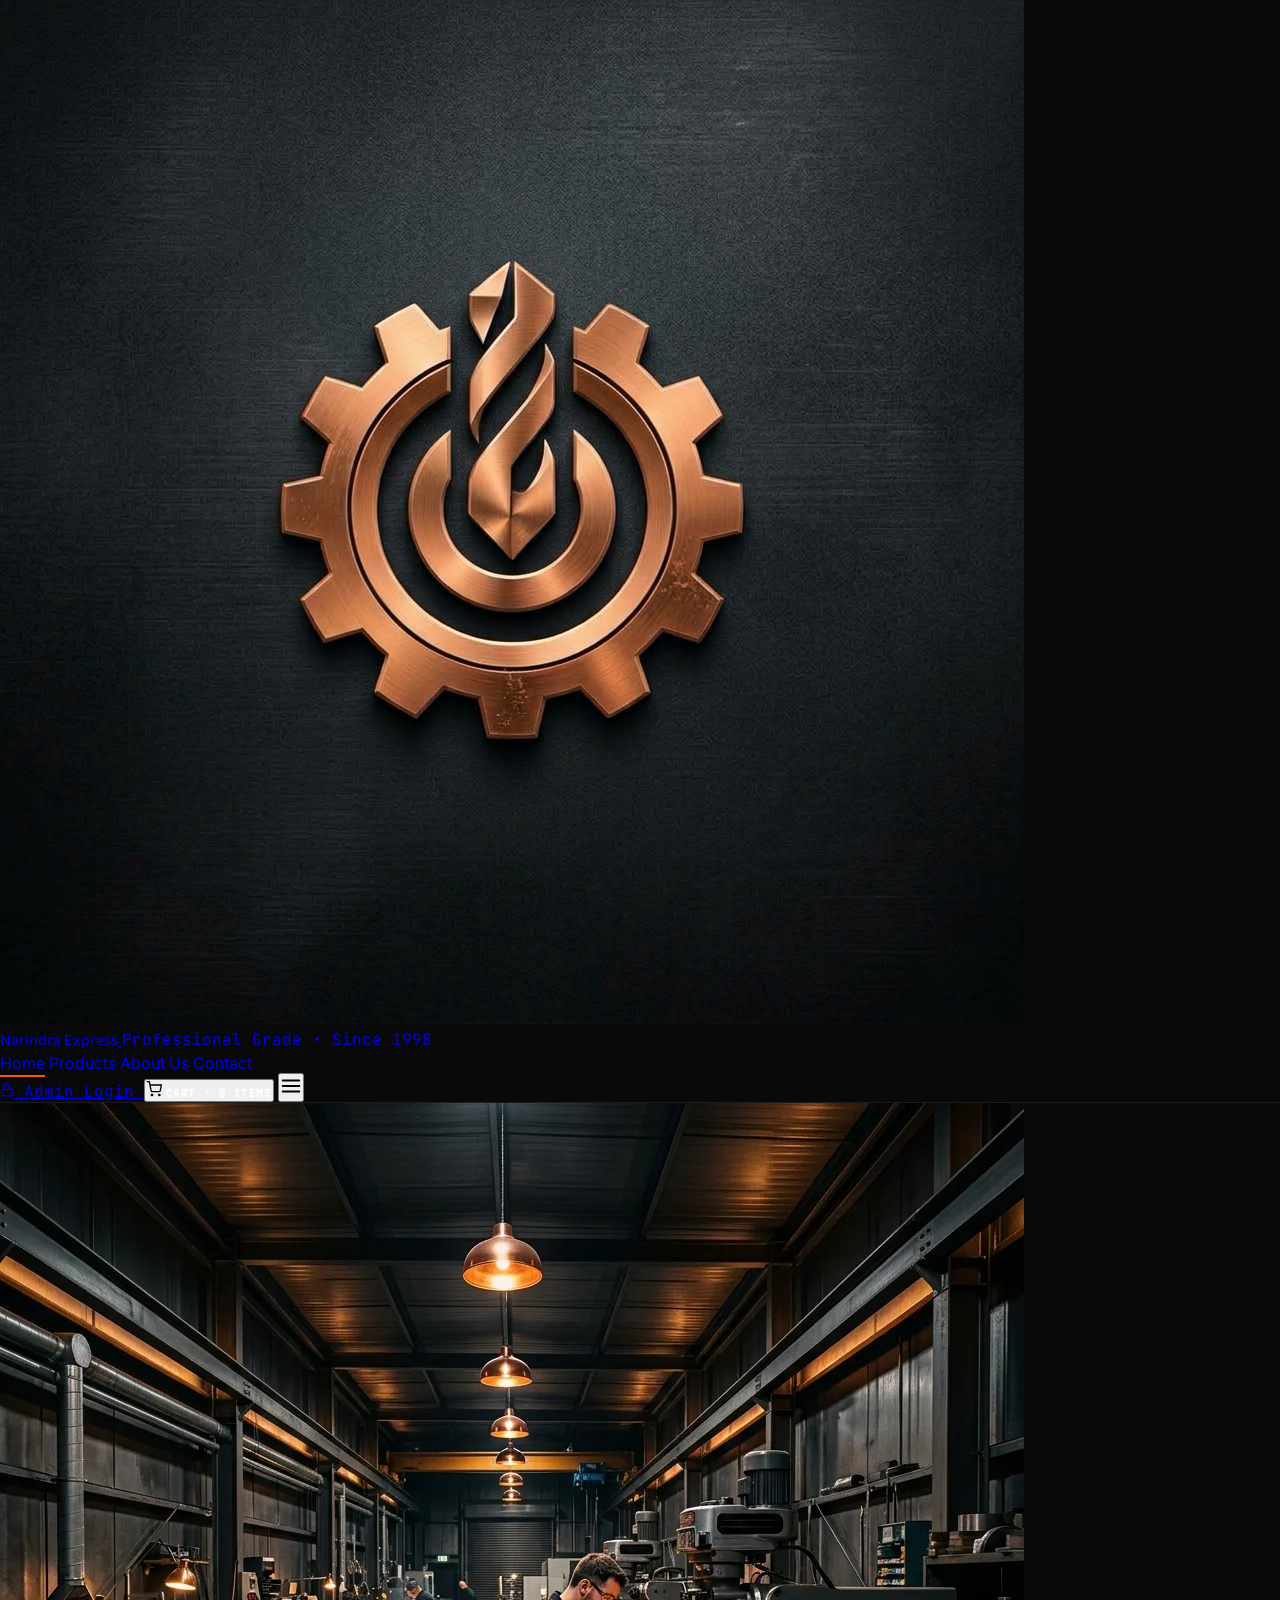
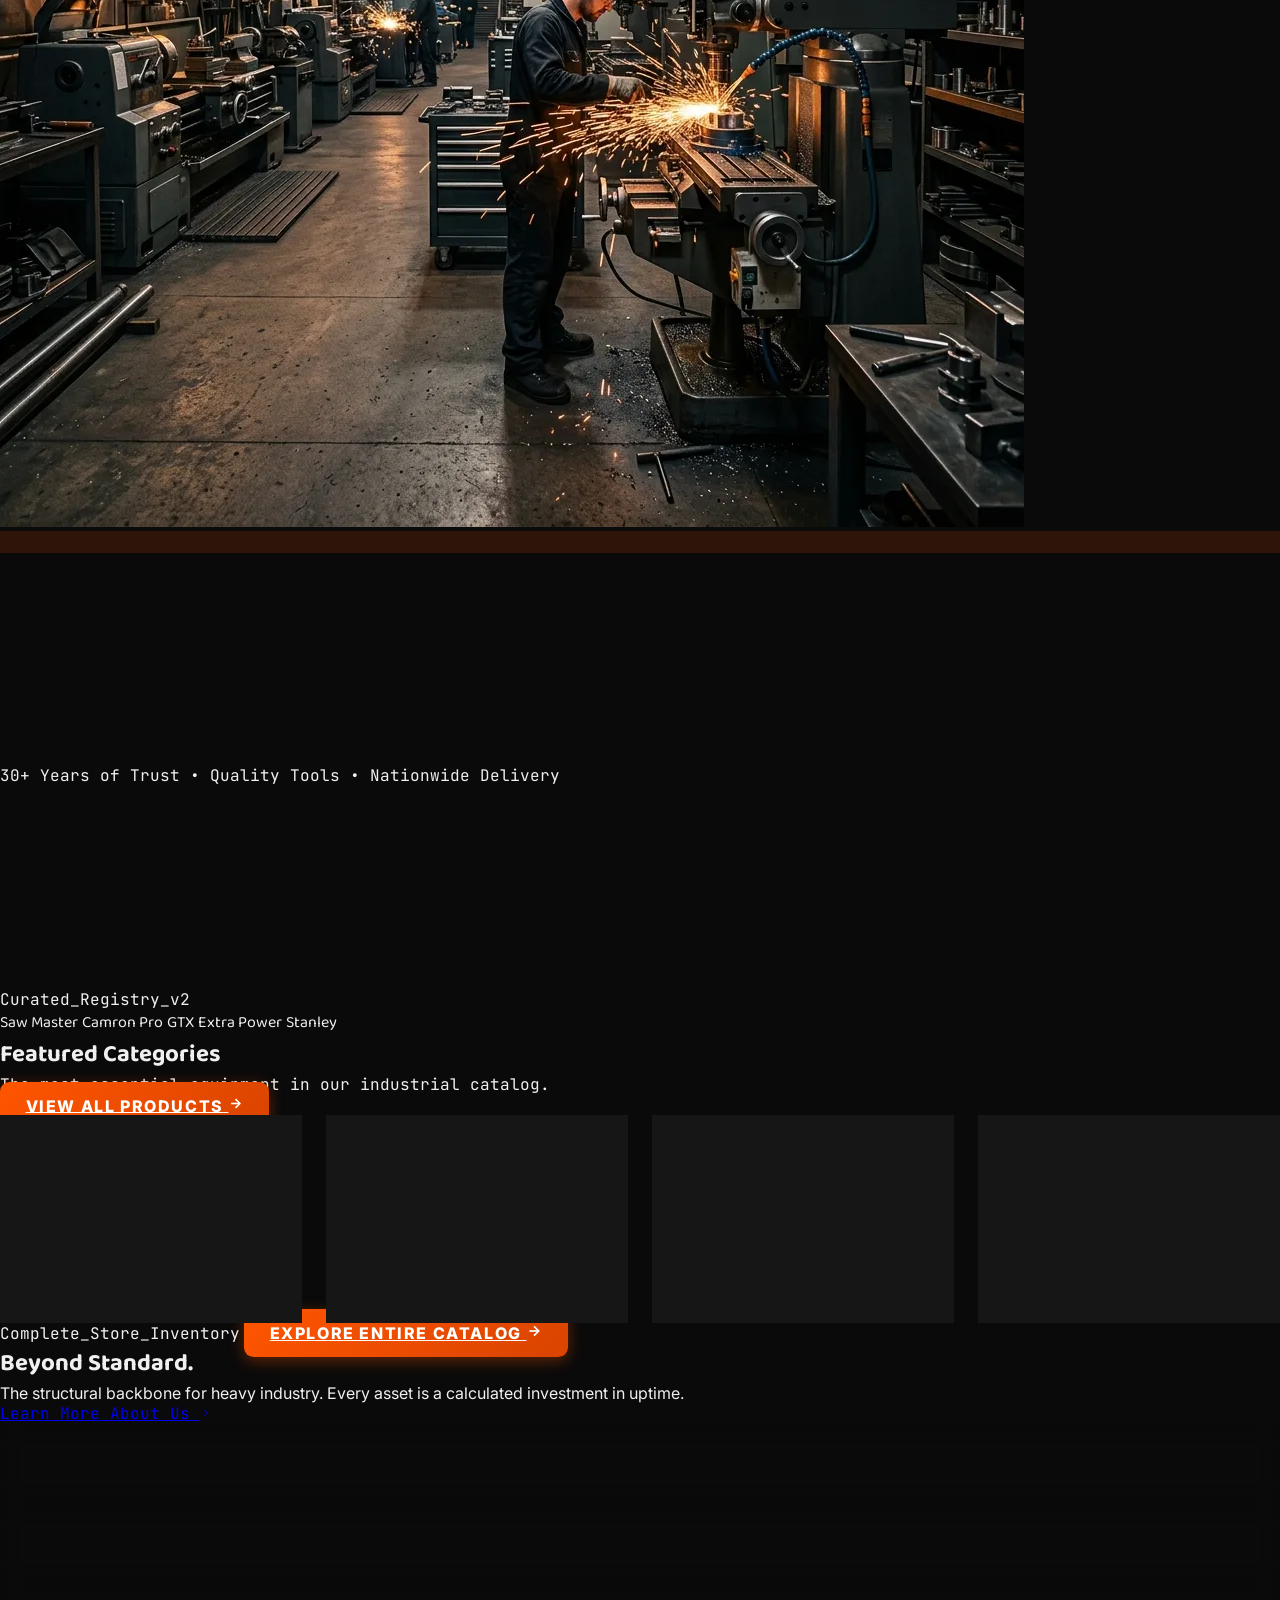
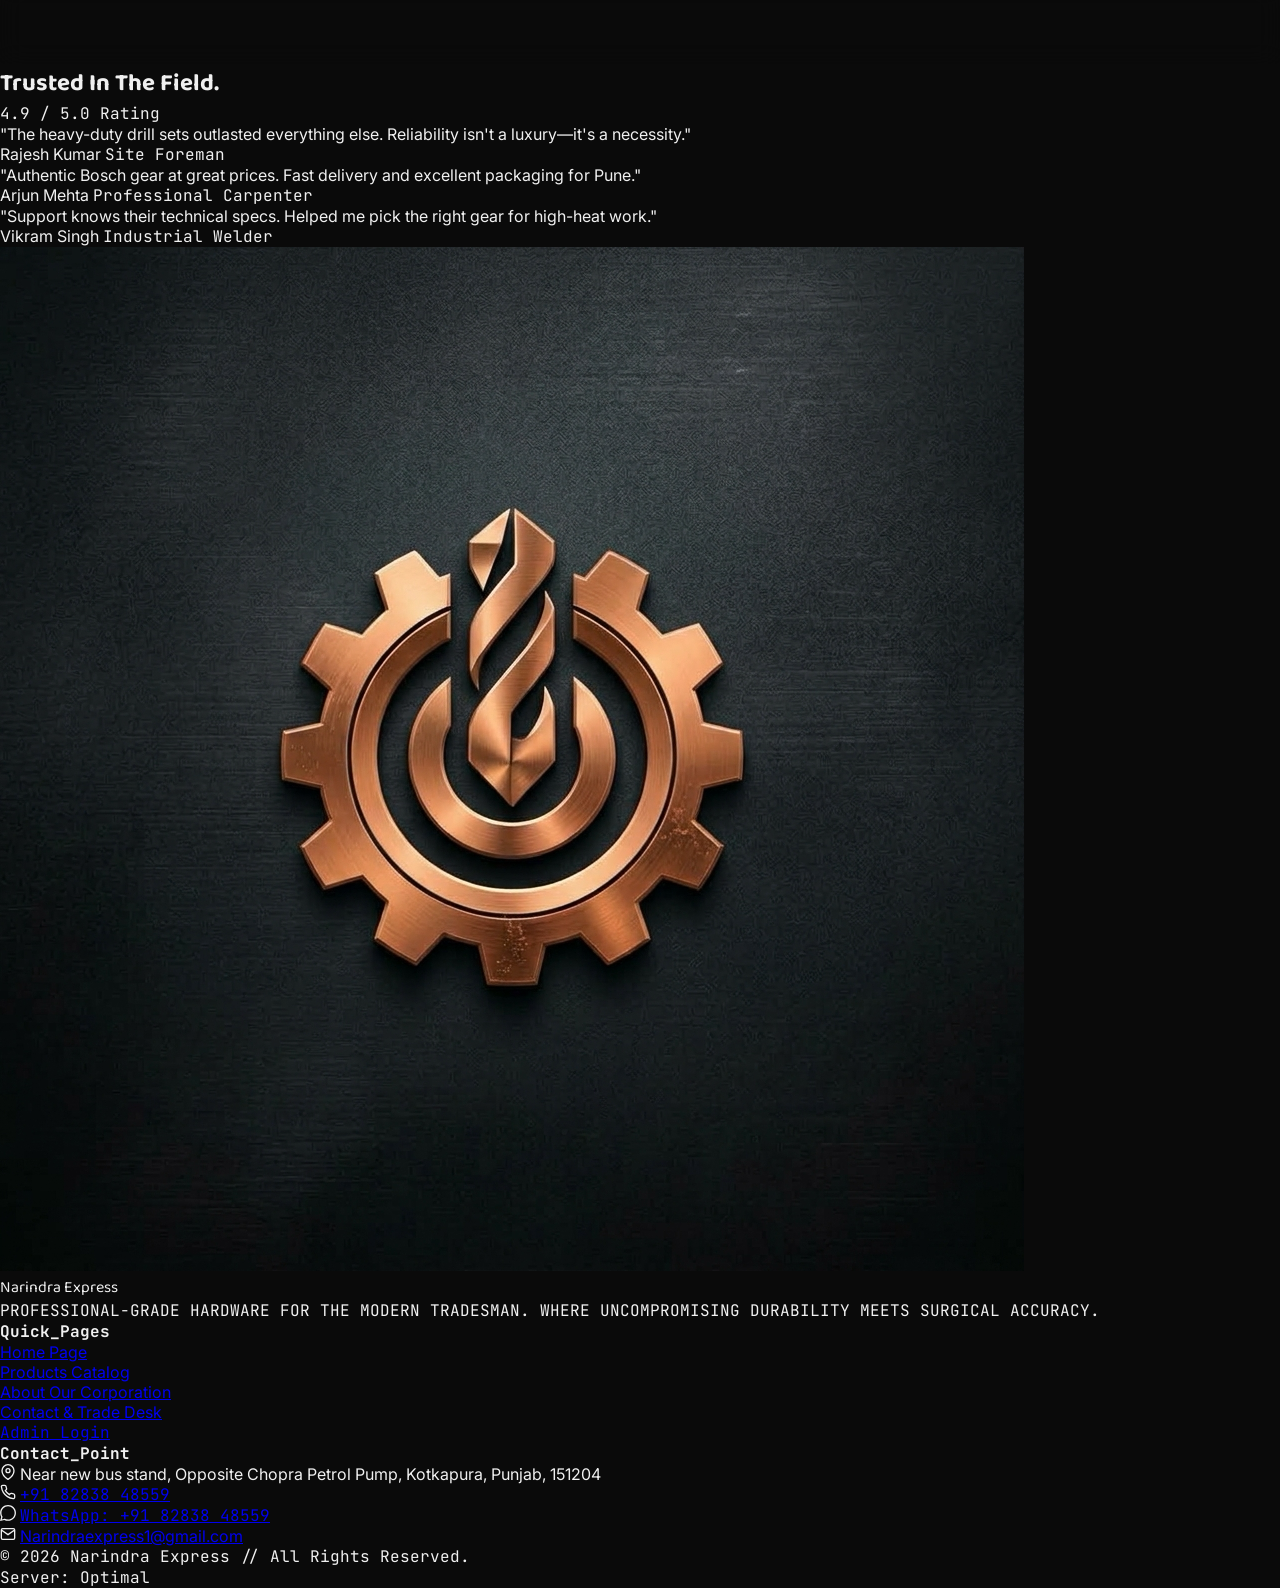
==== commit b7a1e819: "feat: add email fallback safeguards A/B/C, customer email field, canonical www domains, and FormSubm" ====
--- a/index.html
+++ b/index.html
@@ -12,7 +12,9 @@
   <meta property="og:title" content="Narindra Express - Since 1998" />
   <meta property="og:description" content="Professional-grade hardware for the modern tradesman. Heavy machinery, power tools, and welding equipment." />
   <meta property="og:type" content="website" />
+  <meta property="og:url" content="https://www.narindraexpress.in" />
   <meta property="og:image" content="logo.png" />
+  <link rel="canonical" href="https://www.narindraexpress.in" />
 
   <!-- Google Fonts: Barlow Condensed 800 Italic, Baloo 2 & Inter -->
   <link rel="preconnect" href="https://fonts.googleapis.com">
@@ -666,61 +668,66 @@
     </div>
 
     <form id="checkout-form" class="space-y-4">
-      <h4 class="text-xs font-black uppercase tracking-wider text-zinc-300 font-mono-custom flex items-center gap-2">
+      <h4 class="text-xs font-black uppercase tracking-wider text-white font-mono-custom flex items-center gap-2">
         <svg width="16" height="16" viewBox="0 0 24 24" fill="none" stroke="currentColor" stroke-width="2"><path d="M20 21v-2a4 4 0 0 0-4-4H8a4 4 0 0 0-4 4v2"/><circle cx="12" cy="7" r="4"/></svg>
         <span>Customer & Shipping Information</span>
       </h4>
 
       <div class="grid grid-cols-1 sm:grid-cols-2 gap-3">
         <div>
-          <label class="block text-[10px] font-bold uppercase text-zinc-400 font-mono-custom mb-1">Full Name *</label>
+          <label class="block text-[10px] font-bold uppercase text-white font-mono-custom mb-1">Full Name *</label>
           <input type="text" id="checkout-name" placeholder="e.g. Rajinder Singh" required class="w-full bg-[#161616] border border-[#2a2a2a] rounded-lg px-3.5 py-2.5 text-xs text-white placeholder:text-zinc-500 focus:outline-none focus:border-[#ff5500]" />
         </div>
         <div>
-          <label class="block text-[10px] font-bold uppercase text-zinc-400 font-mono-custom mb-1">Mobile Number *</label>
+          <label class="block text-[10px] font-bold uppercase text-white font-mono-custom mb-1">Mobile Number *</label>
           <input type="tel" id="checkout-phone" placeholder="e.g. 98765 43210" required class="w-full bg-[#161616] border border-[#2a2a2a] rounded-lg px-3.5 py-2.5 text-xs text-white placeholder:text-zinc-500 focus:outline-none focus:border-[#ff5500] font-mono-custom" />
         </div>
       </div>
 
       <div class="grid grid-cols-1 sm:grid-cols-2 gap-3">
         <div>
-          <label class="block text-[10px] font-bold uppercase text-zinc-400 font-mono-custom mb-1">Alternate Phone / WhatsApp (Optional)</label>
+          <label class="block text-[10px] font-bold uppercase text-white font-mono-custom mb-1">Alternate Phone / WhatsApp (Optional)</label>
           <input type="tel" id="checkout-alt-phone" placeholder="e.g. 98123 45678" class="w-full bg-[#161616] border border-[#2a2a2a] rounded-lg px-3.5 py-2.5 text-xs text-white placeholder:text-zinc-500 focus:outline-none focus:border-[#ff5500] font-mono-custom" />
         </div>
         <div>
-          <label class="block text-[10px] font-bold uppercase text-zinc-400 font-mono-custom mb-1">Pincode / Zip Code *</label>
+          <label class="block text-[10px] font-bold uppercase text-white font-mono-custom mb-1">Email Address (Optional)</label>
+          <input type="email" id="checkout-email" placeholder="e.g. customer@example.com" class="w-full bg-[#161616] border border-[#2a2a2a] rounded-lg px-3.5 py-2.5 text-xs text-white placeholder:text-zinc-500 focus:outline-none focus:border-[#ff5500]" />
+        </div>
+      </div>
+
+      <div class="grid grid-cols-1 sm:grid-cols-2 gap-3">
+        <div>
+          <label class="block text-[10px] font-bold uppercase text-white font-mono-custom mb-1">Pincode / Zip Code *</label>
           <input type="text" id="checkout-pincode" placeholder="e.g. 151204" maxlength="6" required class="w-full bg-[#161616] border border-[#2a2a2a] rounded-lg px-3.5 py-2.5 text-xs text-white placeholder:text-zinc-500 focus:outline-none focus:border-[#ff5500] font-mono-custom" />
         </div>
-      </div>
-
-      <div>
-        <label class="block text-[10px] font-bold uppercase text-zinc-400 font-mono-custom mb-1">Full Delivery Address (House/Shop No, Street, Area) *</label>
+        <div>
+          <label class="block text-[10px] font-bold uppercase text-white font-mono-custom mb-1">City / Town *</label>
+          <input type="text" id="checkout-city" placeholder="e.g. Kotkapura" required class="w-full bg-[#161616] border border-[#2a2a2a] rounded-lg px-3.5 py-2.5 text-xs text-white placeholder:text-zinc-500 focus:outline-none focus:border-[#ff5500]" />
+        </div>
+      </div>
+
+      <div>
+        <label class="block text-[10px] font-bold uppercase text-white font-mono-custom mb-1">Full Delivery Address (House/Shop No, Street, Area) *</label>
         <textarea id="checkout-address" rows="2" placeholder="e.g. Shop No. 14, Main Hardware Market, Near Bus Stand" required class="w-full bg-[#161616] border border-[#2a2a2a] rounded-lg px-3.5 py-2 text-xs text-white placeholder:text-zinc-500 focus:outline-none focus:border-[#ff5500]"></textarea>
       </div>
 
-      <div class="grid grid-cols-1 sm:grid-cols-2 gap-3">
-        <div>
-          <label class="block text-[10px] font-bold uppercase text-zinc-400 font-mono-custom mb-1">City / Town *</label>
-          <input type="text" id="checkout-city" placeholder="e.g. Kotkapura" required class="w-full bg-[#161616] border border-[#2a2a2a] rounded-lg px-3.5 py-2.5 text-xs text-white placeholder:text-zinc-500 focus:outline-none focus:border-[#ff5500]" />
-        </div>
-        <div>
-          <label class="block text-[10px] font-bold uppercase text-zinc-400 font-mono-custom mb-1">State *</label>
-          <select id="checkout-state" required class="w-full bg-[#161616] border border-[#2a2a2a] rounded-lg px-3.5 py-2.5 text-xs text-white focus:outline-none focus:border-[#ff5500]">
-            <option value="Punjab" selected>Punjab</option>
-            <option value="Haryana">Haryana</option>
-            <option value="Delhi">Delhi NCR</option>
-            <option value="Himachal Pradesh">Himachal Pradesh</option>
-            <option value="Rajasthan">Rajasthan</option>
-            <option value="Uttar Pradesh">Uttar Pradesh</option>
-            <option value="Jammu & Kashmir">Jammu & Kashmir</option>
-            <option value="Other">Other State</option>
-          </select>
-        </div>
+      <div>
+        <label class="block text-[10px] font-bold uppercase text-white font-mono-custom mb-1">State *</label>
+        <select id="checkout-state" required class="w-full bg-[#161616] border border-[#2a2a2a] rounded-lg px-3.5 py-2.5 text-xs text-white focus:outline-none focus:border-[#ff5500]">
+          <option value="Punjab" selected>Punjab</option>
+          <option value="Haryana">Haryana</option>
+          <option value="Delhi">Delhi NCR</option>
+          <option value="Himachal Pradesh">Himachal Pradesh</option>
+          <option value="Rajasthan">Rajasthan</option>
+          <option value="Uttar Pradesh">Uttar Pradesh</option>
+          <option value="Jammu & Kashmir">Jammu & Kashmir</option>
+          <option value="Other">Other State</option>
+        </select>
       </div>
 
       <!-- Payment Method Selection (Cash on Delivery Only - Fix 3) -->
       <div>
-        <label class="block text-[10px] font-bold uppercase text-zinc-400 font-mono-custom mb-2">Payment Method</label>
+        <label class="block text-[10px] font-bold uppercase text-white font-mono-custom mb-2">Payment Method</label>
         <div class="p-3.5 bg-[#161616] border border-[#ff5500]/50 rounded-xl flex items-center justify-between">
           <div class="flex items-center gap-3">
             <div class="w-9 h-9 rounded-lg bg-[#ff5500]/15 text-[#ff5500] flex items-center justify-center border border-[#ff5500]/30 shrink-0">
@@ -731,7 +738,7 @@
                 <span class="text-xs font-black uppercase text-white tracking-wide">Cash on Delivery (COD)</span>
                 <span class="px-2 py-0.5 rounded bg-emerald-950/70 border border-emerald-500/40 text-emerald-400 text-[9px] font-bold font-mono-custom uppercase">Only Option Available</span>
               </div>
-              <p class="text-[11px] text-zinc-400 mt-0.5 font-medium">Pay securely in cash or via UPI upon doorstep delivery.</p>
+              <p class="text-[11px] text-zinc-300 mt-0.5 font-medium">Pay securely in cash or via UPI upon doorstep delivery.</p>
             </div>
           </div>
           <input type="hidden" name="payment-method" value="Cash on Delivery (COD)" />
@@ -754,44 +761,53 @@
 
     <span class="text-[10px] font-black uppercase tracking-widest text-emerald-400 font-mono-custom block mb-1">Order Confirmed</span>
     <h3 class="text-2xl font-black uppercase text-white font-display mb-1">Order Placed Successfully!</h3>
-    <p class="text-xs text-zinc-400 mb-4">Your order has been logged into the Narindra Express dispatch queue.</p>
-
-    <div class="bg-[#161616] p-4 rounded-xl border border-[#2a2a2a] text-left space-y-2 mb-6 text-xs">
+    <p class="text-xs text-zinc-300 mb-4">Your order has been logged into the Narindra Express dispatch queue.</p>
+
+    <div class="bg-[#161616] p-3.5 sm:p-4 rounded-xl border border-[#2a2a2a] text-left space-y-2 mb-5 sm:mb-6 text-xs">
       <div class="flex justify-between border-b border-[#2a2a2a] pb-2 font-mono-custom">
-        <span class="text-zinc-400">Order ID:</span>
+        <span class="text-white font-bold shrink-0">Order ID:</span>
         <span id="success-order-id" class="font-black text-[#ff5500]">NTT-00000</span>
       </div>
       <div class="flex justify-between font-mono-custom">
-        <span class="text-zinc-400">Customer:</span>
-        <span id="success-customer-name" class="font-bold text-white">Name</span>
+        <span class="text-white font-bold shrink-0">Customer:</span>
+        <span id="success-customer-name" class="font-bold text-white text-right truncate max-w-[170px] sm:max-w-[240px]">Name</span>
       </div>
       <div class="flex justify-between font-mono-custom">
-        <span class="text-zinc-400">Phone:</span>
+        <span class="text-white font-bold shrink-0">Phone:</span>
         <span id="success-customer-phone" class="font-bold text-white">Phone</span>
       </div>
       <div class="flex justify-between font-mono-custom">
-        <span class="text-zinc-400">Payment:</span>
+        <span class="text-white font-bold shrink-0">Payment:</span>
         <span class="font-bold text-emerald-400">Cash on Delivery (COD)</span>
       </div>
       <div class="flex justify-between font-mono-custom">
-        <span class="text-zinc-400">Delivery Address:</span>
-        <span id="success-customer-address" class="font-bold text-zinc-300 text-right max-w-[240px] truncate">Address</span>
+        <span class="text-white font-bold shrink-0">Delivery Address:</span>
+        <span id="success-customer-address" class="font-bold text-white text-right max-w-[160px] sm:max-w-[240px] truncate">Address</span>
       </div>
       <div class="flex justify-between border-t border-[#2a2a2a] pt-2 font-mono-custom">
-        <span class="text-zinc-400">Total Amount:</span>
+        <span class="text-white font-bold shrink-0">Total Amount:</span>
         <span id="success-total-amount" class="font-black text-emerald-400 text-sm">₹0</span>
       </div>
     </div>
 
     <!-- Dual Notification Status Panel -->
-    <div class="p-3 rounded-xl bg-white/5 border border-white/10 space-y-1.5 text-[11px] font-mono-custom">
+    <div class="p-3 rounded-xl bg-white/5 border border-white/10 space-y-1.5 text-[11px] font-mono-custom mb-3">
       <div class="flex items-center justify-between text-zinc-300">
-        <span class="flex items-center gap-1.5"><span class="w-1.5 h-1.5 rounded-full bg-emerald-400"></span> Email Dispatch:</span>
-        <span id="success-email-status" class="text-emerald-400 font-bold truncate max-w-[170px]">Narindraexpress1@gmail.com</span>
+        <span class="flex items-center gap-1.5 shrink-0"><span class="w-1.5 h-1.5 rounded-full bg-emerald-400"></span> Email Dispatch:</span>
+        <span id="success-email-status" class="text-emerald-400 font-bold truncate max-w-[140px] sm:max-w-[180px]">Narindraexpress1@gmail.com</span>
       </div>
       <div class="flex items-center justify-between text-zinc-300">
-        <span class="flex items-center gap-1.5"><span class="w-1.5 h-1.5 rounded-full bg-emerald-400"></span> WhatsApp Link:</span>
-        <span class="text-emerald-400 font-bold">+91 82838 48559</span>
+        <span class="flex items-center gap-1.5 shrink-0"><span class="w-1.5 h-1.5 rounded-full bg-emerald-400"></span> WhatsApp Link:</span>
+        <span class="text-emerald-400 font-bold shrink-0">+91 82838 48559</span>
+      </div>
+    </div>
+
+    <!-- Safeguard B: Prominent Customer Alert on Email Delay (Hidden by default, shown on failure) -->
+    <div id="success-email-fallback-alert" class="hidden p-3.5 rounded-xl bg-amber-500/10 border border-amber-500/50 text-amber-200 text-xs text-left mb-4 flex items-start gap-3">
+      <svg class="text-amber-400 shrink-0 mt-0.5" width="20" height="20" viewBox="0 0 24 24" fill="none" stroke="currentColor" stroke-width="2"><path d="M10.29 3.86L1.82 18a2 2 0 0 0 1.71 3h16.94a2 2 0 0 0 1.71-3L13.71 3.86a2 2 0 0 0-3.42 0z"/><line x1="12" y1="9" x2="12" y2="13"/><line x1="12" y1="17" x2="12.01" y2="17"/></svg>
+      <div>
+        <span class="font-black uppercase tracking-wider text-amber-400 block mb-1">Notice: Notification Queue Delayed</span>
+        <p class="leading-relaxed text-zinc-300">Your order has been safely saved in our central database. However, the store email dispatch queue experienced a brief delay. <strong>Please tap the green WhatsApp button below</strong> to ensure priority dispatch by our sales team.</p>
       </div>
     </div>
 
--- a/style.css
+++ b/style.css
@@ -759,6 +759,22 @@
   transform: translate(-50%, -50%) scale(1);
 }
 
+@media (max-width: 640px) {
+  .checkout-modal-container {
+    width: 95%;
+    max-height: 92vh;
+    padding: 1.25rem 1rem;
+    border-radius: 1rem;
+  }
+  .modal-container {
+    width: 95%;
+    max-height: 92vh;
+    padding: 1.25rem 1rem;
+    border-radius: 1rem;
+    overflow-y: auto;
+  }
+}
+
 /* Machine Name Overflow Prevention */
 .admin-product-title {
   display: block;
